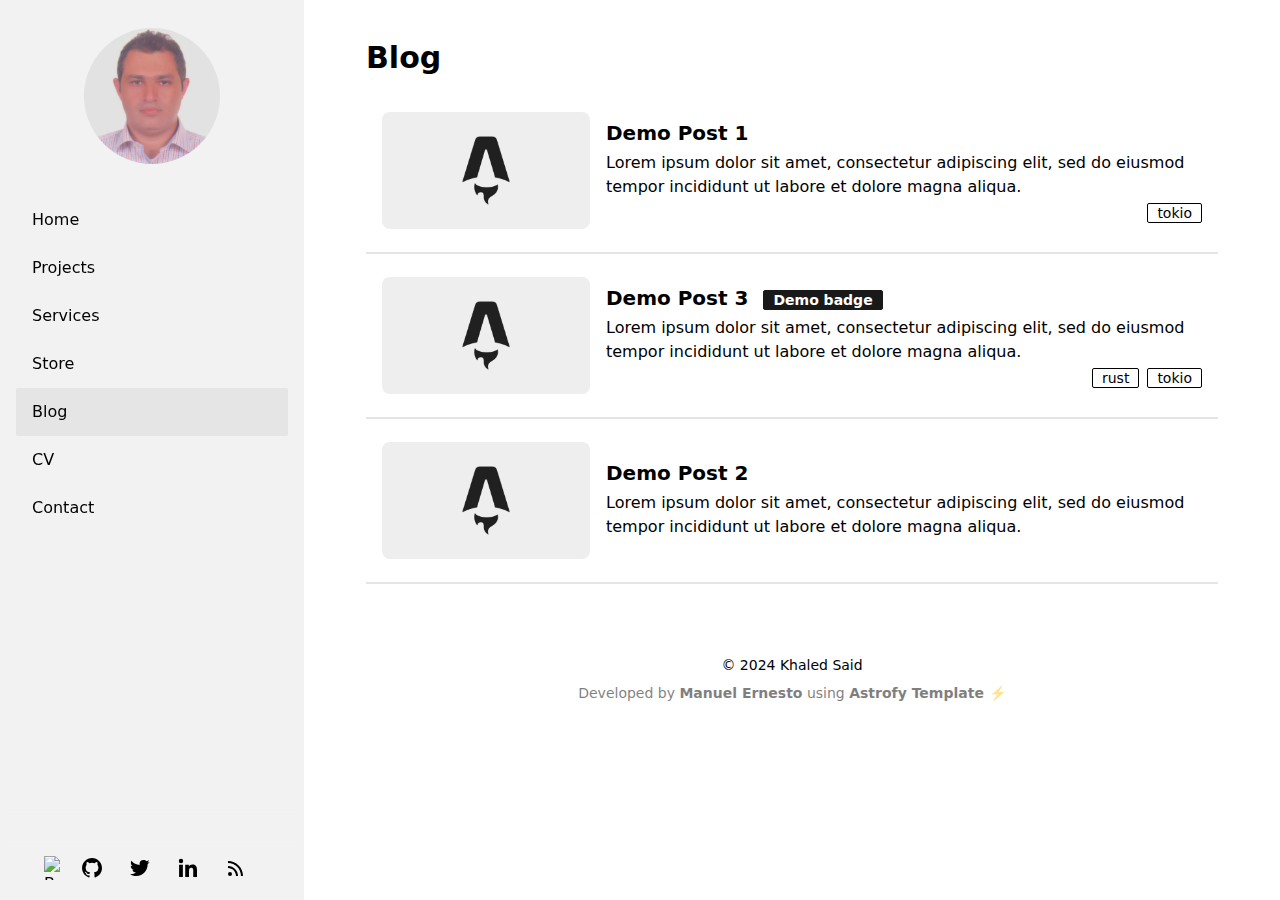
==== blog/index.html @ ba8785ac "astro theme astrofy" ====
<!DOCTYPE html><html lang="en" data-theme="lofi"> <head><!-- Global Metadata --><meta charset="utf-8"><meta name="viewport" content="width=device-width,initial-scale=1"><link rel="icon" type="image/svg+xml" href="/favicon.svg"><meta name="generator" content="Astro v4.0.2"><!-- Primary Meta Tags --><title>Blog</title><meta name="title" content="Blog"><meta name="description" content="Astrofy is a free and open-source template for your Personal Portfolio Website built with Astro and TailwindCSS. Create in minutes a website with Blog, CV, Project Section, Store and RSS Feed."><!-- Open Graph / Facebook --><meta property="og:type" content="website"><meta property="og:url" content="https://astronaut.github.io/blog/"><meta property="og:title" content="Blog"><meta property="og:description" content="Astrofy is a free and open-source template for your Personal Portfolio Website built with Astro and TailwindCSS. Create in minutes a website with Blog, CV, Project Section, Store and RSS Feed."><meta property="og:image" content="https://astronaut.github.io/social_img.webp"><!-- Twitter --><meta property="twitter:card" content="summary_large_image"><meta property="twitter:url" content="https://astronaut.github.io/blog/"><meta property="twitter:title" content="Blog"><meta property="twitter:description" content="Astrofy is a free and open-source template for your Personal Portfolio Website built with Astro and TailwindCSS. Create in minutes a website with Blog, CV, Project Section, Store and RSS Feed."><meta property="twitter:image" content="https://astronaut.github.io/social_img.webp"><meta name="astro-view-transitions-enabled" content="true"><meta name="astro-view-transitions-fallback" content="animate"><link rel="stylesheet" href="/_astro/_page_.aoX_0Kl6.css" />
<style>.time-line-container>div:last-child .education__time>.education__line{display:none}.astro-route-announcer{position:absolute;left:0;top:0;clip:rect(0 0 0 0);-webkit-clip-path:inset(50%);clip-path:inset(50%);overflow:hidden;white-space:nowrap;width:1px;height:1px}
</style><script type="module" src="/_astro/hoisted.rfglzoOR.js"></script></head> <body> <div class="bg-base-100 drawer lg:drawer-open"> <input id="my-drawer" type="checkbox" class="drawer-toggle"> <div class="drawer-content bg-base-100"> <div class="sticky lg:hidden top-0 z-30 flex h-16 w-full justify-center bg-opacity-90 backdrop-blur transition-all duration-100 bg-base-100 text-base-content shadow-sm"> <div class="navbar"> <div class="navbar-start"> <label for="my-drawer" class="btn btn-square btn-ghost"> <svg xmlns="http://www.w3.org/2000/svg" fill="none" viewBox="0 0 24 24" class="inline-block w-5 h-5 stroke-current"><path stroke-linecap="round" stroke-linejoin="round" stroke-width="2" d="M4 6h16M4 12h16M4 18h16"></path> </svg> </label> </div> <div class="navbar-center"> <a class="btn btn-ghost normal-case text-xl" href="/">Manuel Ernesto ⚡️</a> </div> <div class="navbar-end"></div> </div> </div> <div class="md:flex md:justify-center"> <main class="p-6 pt-10 lg:max-w-[900px] max-w-[100vw]">  <div class="mb-5"> <div class="text-3xl w-full font-bold">Blog</div> </div> <ul>  <div class="rounded-lg bg-base-100 hover:shadow-xl transition ease-in-out hover:scale-[102%]"> <a href="/blog/demo-post-1" target="_self"> <div class="hero-content flex-col md:flex-row"> <img src="/post_img.webp" alt="Demo Post 1" class="max-w-full md:max-w-[13rem] rounded-lg" width="750" height="422" loading="lazy" decoding="async"> <div class="grow w-full"> <h1 class="text-xl font-bold"> Demo Post 1  </h1> <p class="py-1 text-1xl">Lorem ipsum dolor sit amet, consectetur adipiscing elit, sed do eiusmod tempor incididunt ut labore et dolore magna aliqua.</p> <div class="card-actions justify-end"> <a href="/blog/tag/tokio" class="badge badge-outline"> tokio </a> </div> </div> </div> </a> </div> <div class="divider my-0"></div>  <div class="rounded-lg bg-base-100 hover:shadow-xl transition ease-in-out hover:scale-[102%]"> <a href="/blog/demo-post-3" target="_self"> <div class="hero-content flex-col md:flex-row"> <img src="/post_img.webp" alt="Demo Post 3" class="max-w-full md:max-w-[13rem] rounded-lg" width="750" height="422" loading="lazy" decoding="async"> <div class="grow w-full"> <h1 class="text-xl font-bold"> Demo Post 3 <div class="badge badge-secondary mx-2">Demo badge</div> </h1> <p class="py-1 text-1xl">Lorem ipsum dolor sit amet, consectetur adipiscing elit, sed do eiusmod tempor incididunt ut labore et dolore magna aliqua.</p> <div class="card-actions justify-end"> <a href="/blog/tag/rust" class="badge badge-outline"> rust </a><a href="/blog/tag/tokio" class="badge badge-outline"> tokio </a> </div> </div> </div> </a> </div> <div class="divider my-0"></div>  <div class="rounded-lg bg-base-100 hover:shadow-xl transition ease-in-out hover:scale-[102%]"> <a href="/blog/demo-post-2" target="_self"> <div class="hero-content flex-col md:flex-row"> <img src="/post_img.webp" alt="Demo Post 2" class="max-w-full md:max-w-[13rem] rounded-lg" width="750" height="422" loading="lazy" decoding="async"> <div class="grow w-full"> <h1 class="text-xl font-bold"> Demo Post 2  </h1> <p class="py-1 text-1xl">Lorem ipsum dolor sit amet, consectetur adipiscing elit, sed do eiusmod tempor incididunt ut labore et dolore magna aliqua.</p> <div class="card-actions justify-end">  </div> </div> </div> </a> </div> <div class="divider my-0"></div>  </ul><div class="flex justify-between"> <div></div> <div></div> </div>  </main> </div> <footer class="footer footer-center block mb-5 pt-10"> <div class="pb-2">
&copy; 2024 Khaled Said
</div> <div class="inline opacity-50">
Developed by <a href="https://manuelernestog.github.io" target="_blank" class="font-bold">Manuel Ernesto</a> using
<!-- Thanks for using this template. You can keep this line to support my work :) --> <a href="https://astrofy-template.netlify.app/" target="_blank" class="font-bold">Astrofy Template ⚡️</a> </div> </footer>  </div> <div class="drawer-side z-40"> <label for="my-drawer" class="drawer-overlay"></label> <aside class="px-2 pt-2 h-auto min-h-full w-[19rem] bg-base-200 text-base-content flex flex-col"> <div class="w-fit mx-auto mt-5 mb-6"> <a href="/"> <div class="avatar transition ease-in-out hover:scale-[102%] block m-auto"> <div class="w-[8.5rem]"> <img src="/profile3.png" class="mask mask-circle" alt="Profile image" width="300" height="300" loading="lazy" decoding="async"> </div> </div> </a> </div> <ul class="menu grow shrink menu-md overflow-y-auto"> <li><a class="py-3 text-base" id="home" href="/">Home</a></li> <li><a class="py-3 text-base" id="projects" href="/projects">Projects</a></li> <li><a class="py-3 text-base" id="services" href="/services">Services</a></li> <li><a class="py-3 text-base" id="store" href="/store">Store</a></li> <li><a class="py-3 text-base" id="blog" href="/blog/">Blog</a></li> <li><a class="py-3 text-base" id="cv" href="/cv">CV</a></li> <li> <a class="py-3 text-base" href="mailto:contact.manuelernestog@gmail.com" target="_blank" referrerpolicy="no-referrer-when-downgrade">Contact</a> </li> </ul> <script>(function(){const sideBarActiveItemID = "blog";
const activeClass = "bg-base-300";

const activeItemElem = document.getElementById(sideBarActiveItemID);
activeItemElem && activeItemElem.classList.add(activeClass);
})();</script> <div class="block sticky pointer-events-none bottom-10 bg-base-200 justify-center h-12 [mask-image:linear-gradient(transparent,#000000)]"></div> <div class="social-icons px-4 pb-5 pt-1 flex self-center justify-center sticky bottom-0 bg-base-200"> <a href="https://www.buymeacoffee.com/kerbrose" target="_blank"><img src="https://media.giphy.com/media/TDQOtnWgsBx99cNoyH/giphy.gif" alt="Buy Me A Coffee" style="height: 24px !important;width: 24px !important;"></a> <a href="https://github.com/manuelernestog" target="_blank" class="mx-3" aria-label="Github" title="Github"> <svg xmlns="http://www.w3.org/2000/svg" width="24" height="24" viewBox="0 0 24 24" style="fill: currentColor;transform: ;msFilter:;"><path fill-rule="evenodd" clip-rule="evenodd" d="M12.026 2c-5.509 0-9.974 4.465-9.974 9.974 0 4.406 2.857 8.145 6.821 9.465.499.09.679-.217.679-.481 0-.237-.008-.865-.011-1.696-2.775.602-3.361-1.338-3.361-1.338-.452-1.152-1.107-1.459-1.107-1.459-.905-.619.069-.605.069-.605 1.002.07 1.527 1.028 1.527 1.028.89 1.524 2.336 1.084 2.902.829.091-.645.351-1.085.635-1.334-2.214-.251-4.542-1.107-4.542-4.93 0-1.087.389-1.979 1.024-2.675-.101-.253-.446-1.268.099-2.64 0 0 .837-.269 2.742 1.021a9.582 9.582 0 0 1 2.496-.336 9.554 9.554 0 0 1 2.496.336c1.906-1.291 2.742-1.021 2.742-1.021.545 1.372.203 2.387.099 2.64.64.696 1.024 1.587 1.024 2.675 0 3.833-2.33 4.675-4.552 4.922.355.308.675.916.675 1.846 0 1.334-.012 2.41-.012 2.737 0 .267.178.577.687.479C19.146 20.115 22 16.379 22 11.974 22 6.465 17.535 2 12.026 2z"></path> </svg> </a> <a href="https://twitter.com/manuelernestog" target="_blank" class="mx-3" aria-label="Twitter" title="Twitter"> <svg xmlns="http://www.w3.org/2000/svg" width="24" height="24" viewBox="0 0 24 24" style="fill: currentColor;transform: ;msFilter:;"><path d="M19.633 7.997c.013.175.013.349.013.523 0 5.325-4.053 11.461-11.46 11.461-2.282 0-4.402-.661-6.186-1.809.324.037.636.05.973.05a8.07 8.07 0 0 0 5.001-1.721 4.036 4.036 0 0 1-3.767-2.793c.249.037.499.062.761.062.361 0 .724-.05 1.061-.137a4.027 4.027 0 0 1-3.23-3.953v-.05c.537.299 1.16.486 1.82.511a4.022 4.022 0 0 1-1.796-3.354c0-.748.199-1.434.548-2.032a11.457 11.457 0 0 0 8.306 4.215c-.062-.3-.1-.611-.1-.923a4.026 4.026 0 0 1 4.028-4.028c1.16 0 2.207.486 2.943 1.272a7.957 7.957 0 0 0 2.556-.973 4.02 4.02 0 0 1-1.771 2.22 8.073 8.073 0 0 0 2.319-.624 8.645 8.645 0 0 1-2.019 2.083z"></path> </svg> </a> <a href="https://www.linkedin.com/in/manuelernestogr" target="_blank" class="mx-3" aria-label="Linkedin" title="Linkedin"> <svg xmlns="http://www.w3.org/2000/svg" width="24" height="24" viewBox="0 0 24 24" style="fill: currentColor;transform: ;msFilter:;"><circle cx="4.983" cy="5.009" r="2.188"></circle><path d="M9.237 8.855v12.139h3.769v-6.003c0-1.584.298-3.118 2.262-3.118 1.937 0 1.961 1.811 1.961 3.218v5.904H21v-6.657c0-3.27-.704-5.783-4.526-5.783-1.835 0-3.065 1.007-3.568 1.96h-.051v-1.66H9.237zm-6.142 0H6.87v12.139H3.095z"></path> </svg> </a> <a href="/rss.xml" target="_blank" class="mx-3" aria-label="RSS Feed" title="RSS Feed"> <svg xmlns="http://www.w3.org/2000/svg" width="24" height="24" viewBox="0 0 24 24" style="fill: currentColor;transform: ;msFilter:;"><path d="M19 20.001C19 11.729 12.271 5 4 5v2c7.168 0 13 5.832 13 13.001h2z"></path><path d="M12 20.001h2C14 14.486 9.514 10 4 10v2c4.411 0 8 3.589 8 8.001z"></path><circle cx="6" cy="18" r="2"></circle> </svg> </a> </div> </aside> </div> </div> </body> </html>
---- _astro/_page_.aoX_0Kl6.css ----
*,:before,:after{box-sizing:border-box;border-width:0;border-style:solid;border-color:#e5e7eb}:before,:after{--tw-content: ""}html{line-height:1.5;-webkit-text-size-adjust:100%;-moz-tab-size:4;-o-tab-size:4;tab-size:4;font-family:ui-sans-serif,system-ui,-apple-system,BlinkMacSystemFont,Segoe UI,Roboto,Helvetica Neue,Arial,Noto Sans,sans-serif,"Apple Color Emoji","Segoe UI Emoji",Segoe UI Symbol,"Noto Color Emoji";font-feature-settings:normal;font-variation-settings:normal}body{margin:0;line-height:inherit}hr{height:0;color:inherit;border-top-width:1px}abbr:where([title]){-webkit-text-decoration:underline dotted;text-decoration:underline dotted}h1,h2,h3,h4,h5,h6{font-size:inherit;font-weight:inherit}a{color:inherit;text-decoration:inherit}b,strong{font-weight:bolder}code,kbd,samp,pre{font-family:ui-monospace,SFMono-Regular,Menlo,Monaco,Consolas,Liberation Mono,Courier New,monospace;font-size:1em}small{font-size:80%}sub,sup{font-size:75%;line-height:0;position:relative;vertical-align:baseline}sub{bottom:-.25em}sup{top:-.5em}table{text-indent:0;border-color:inherit;border-collapse:collapse}button,input,optgroup,select,textarea{font-family:inherit;font-feature-settings:inherit;font-variation-settings:inherit;font-size:100%;font-weight:inherit;line-height:inherit;color:inherit;margin:0;padding:0}button,select{text-transform:none}button,[type=button],[type=reset],[type=submit]{-webkit-appearance:button;background-color:transparent;background-image:none}:-moz-focusring{outline:auto}:-moz-ui-invalid{box-shadow:none}progress{vertical-align:baseline}::-webkit-inner-spin-button,::-webkit-outer-spin-button{height:auto}[type=search]{-webkit-appearance:textfield;outline-offset:-2px}::-webkit-search-decoration{-webkit-appearance:none}::-webkit-file-upload-button{-webkit-appearance:button;font:inherit}summary{display:list-item}blockquote,dl,dd,h1,h2,h3,h4,h5,h6,hr,figure,p,pre{margin:0}fieldset{margin:0;padding:0}legend{padding:0}ol,ul,menu{list-style:none;margin:0;padding:0}dialog{padding:0}textarea{resize:vertical}input::-moz-placeholder,textarea::-moz-placeholder{opacity:1;color:#9ca3af}input::placeholder,textarea::placeholder{opacity:1;color:#9ca3af}button,[role=button]{cursor:pointer}:disabled{cursor:default}img,svg,video,canvas,audio,iframe,embed,object{display:block;vertical-align:middle}img,video{max-width:100%;height:auto}[hidden]{display:none}:root,[data-theme]{background-color:var(--fallback-b1,oklch(var(--b1)/1));color:var(--fallback-bc,oklch(var(--bc)/1))}@supports not (color: oklch(0 0 0)){:root{color-scheme:light;--fallback-p: #491eff;--fallback-pc: #d4dbff;--fallback-s: #ff41c7;--fallback-sc: #fff9fc;--fallback-a: #00cfbd;--fallback-ac: #00100d;--fallback-n: #2b3440;--fallback-nc: #d7dde4;--fallback-b1: #ffffff;--fallback-b2: #e5e6e6;--fallback-b3: #e5e6e6;--fallback-bc: #1f2937;--fallback-in: #00b3f0;--fallback-inc: #000000;--fallback-su: #00ca92;--fallback-suc: #000000;--fallback-wa: #ffc22d;--fallback-wac: #000000;--fallback-er: #ff6f70;--fallback-erc: #000000}@media (prefers-color-scheme: dark){:root{color-scheme:dark;--fallback-p: #7582ff;--fallback-pc: #050617;--fallback-s: #ff71cf;--fallback-sc: #190211;--fallback-a: #00c7b5;--fallback-ac: #000e0c;--fallback-n: #2a323c;--fallback-nc: #a6adbb;--fallback-b1: #1d232a;--fallback-b2: #191e24;--fallback-b3: #15191e;--fallback-bc: #a6adbb;--fallback-in: #00b3f0;--fallback-inc: #000000;--fallback-su: #00ca92;--fallback-suc: #000000;--fallback-wa: #ffc22d;--fallback-wac: #000000;--fallback-er: #ff6f70;--fallback-erc: #000000}}}html{-webkit-tap-highlight-color:transparent}:root{color-scheme:light;--in: .7206 .191 231.6;--su: 64.8% .15 160;--wa: .8471 .199 83.87;--er: .7176 .221 22.18;--pc: .89824 .06192 275.75;--ac: .15352 .0368 183.61;--inc: 0 0 0;--suc: 0 0 0;--wac: 0 0 0;--erc: 0 0 0;--rounded-box: 1rem;--rounded-btn: .5rem;--rounded-badge: 1.9rem;--animation-btn: .25s;--animation-input: .2s;--btn-focus-scale: .95;--border-btn: 1px;--tab-border: 1px;--tab-radius: .5rem;--p: .4912 .3096 275.75;--s: .6971 .329 342.55;--sc: .9871 .0106 342.55;--a: .7676 .184 183.61;--n: .321785 .02476 255.701624;--nc: .894994 .011585 252.096176;--b1: 1 0 0;--b2: .961151 0 0;--b3: .924169 .00108 197.137559;--bc: .278078 .029596 256.847952}@media (prefers-color-scheme: dark){:root{color-scheme:dark;--in: .7206 .191 231.6;--su: 64.8% .15 160;--wa: .8471 .199 83.87;--er: .7176 .221 22.18;--pc: .13138 .0392 275.75;--sc: .1496 .052 342.55;--ac: .14902 .0334 183.61;--inc: 0 0 0;--suc: 0 0 0;--wac: 0 0 0;--erc: 0 0 0;--rounded-box: 1rem;--rounded-btn: .5rem;--rounded-badge: 1.9rem;--animation-btn: .25s;--animation-input: .2s;--btn-focus-scale: .95;--border-btn: 1px;--tab-border: 1px;--tab-radius: .5rem;--p: .6569 .196 275.75;--s: .748 .26 342.55;--a: .7451 .167 183.61;--n: .313815 .021108 254.139175;--nc: .746477 .0216 264.435964;--b1: .253267 .015896 252.417568;--b2: .232607 .013807 253.100675;--b3: .211484 .01165 254.087939;--bc: .746477 .0216 264.435964}}[data-theme=light]{color-scheme:light;--in: .7206 .191 231.6;--su: 64.8% .15 160;--wa: .8471 .199 83.87;--er: .7176 .221 22.18;--pc: .89824 .06192 275.75;--ac: .15352 .0368 183.61;--inc: 0 0 0;--suc: 0 0 0;--wac: 0 0 0;--erc: 0 0 0;--rounded-box: 1rem;--rounded-btn: .5rem;--rounded-badge: 1.9rem;--animation-btn: .25s;--animation-input: .2s;--btn-focus-scale: .95;--border-btn: 1px;--tab-border: 1px;--tab-radius: .5rem;--p: .4912 .3096 275.75;--s: .6971 .329 342.55;--sc: .9871 .0106 342.55;--a: .7676 .184 183.61;--n: .321785 .02476 255.701624;--nc: .894994 .011585 252.096176;--b1: 1 0 0;--b2: .961151 0 0;--b3: .924169 .00108 197.137559;--bc: .278078 .029596 256.847952}[data-theme=dark]{color-scheme:dark;--in: .7206 .191 231.6;--su: 64.8% .15 160;--wa: .8471 .199 83.87;--er: .7176 .221 22.18;--pc: .13138 .0392 275.75;--sc: .1496 .052 342.55;--ac: .14902 .0334 183.61;--inc: 0 0 0;--suc: 0 0 0;--wac: 0 0 0;--erc: 0 0 0;--rounded-box: 1rem;--rounded-btn: .5rem;--rounded-badge: 1.9rem;--animation-btn: .25s;--animation-input: .2s;--btn-focus-scale: .95;--border-btn: 1px;--tab-border: 1px;--tab-radius: .5rem;--p: .6569 .196 275.75;--s: .748 .26 342.55;--a: .7451 .167 183.61;--n: .313815 .021108 254.139175;--nc: .746477 .0216 264.435964;--b1: .253267 .015896 252.417568;--b2: .232607 .013807 253.100675;--b3: .211484 .01165 254.087939;--bc: .746477 .0216 264.435964}[data-theme=cupcake]{color-scheme:light;--in: .7206 .191 231.6;--su: 64.8% .15 160;--wa: .8471 .199 83.87;--er: .7176 .221 22.18;--pc: .152344 .017892 200.026556;--sc: .15787 .020249 356.29965;--ac: .158762 .029206 78.618794;--nc: .847148 .013247 313.189598;--inc: 0 0 0;--suc: 0 0 0;--wac: 0 0 0;--erc: 0 0 0;--rounded-box: 1rem;--rounded-badge: 1.9rem;--animation-btn: .25s;--animation-input: .2s;--btn-focus-scale: .95;--border-btn: 1px;--p: .76172 .089459 200.026556;--s: .789351 .101246 356.29965;--a: .793811 .146032 78.618794;--n: .235742 .066235 313.189598;--b1: .977882 .00418 56.375637;--b2: .939822 .007638 61.449292;--b3: .915861 .006811 53.440502;--bc: .235742 .066235 313.189598;--rounded-btn: 1.9rem;--tab-border: 2px;--tab-radius: .7rem}[data-theme=bumblebee]{color-scheme:light;--b2: .93 0 0;--b3: .86 0 0;--in: .7206 .191 231.6;--su: 64.8% .15 160;--wa: .8471 .199 83.87;--er: .7176 .221 22.18;--bc: .2 0 0;--ac: .16254 .0314 56.52;--nc: .8255 .015 281.99;--inc: 0 0 0;--suc: 0 0 0;--wac: 0 0 0;--erc: 0 0 0;--rounded-box: 1rem;--rounded-btn: .5rem;--rounded-badge: 1.9rem;--animation-btn: .25s;--animation-input: .2s;--btn-focus-scale: .95;--border-btn: 1px;--tab-border: 1px;--tab-radius: .5rem;--p: .8951 .2132 96.61;--pc: .3892 .046 96.61;--s: .8039 .194 70.76;--sc: .3938 .068 70.76;--a: .8127 .157 56.52;--n: .1275 .075 281.99;--b1: 1 0 0}[data-theme=emerald]{color-scheme:light;--b2: .93 0 0;--b3: .86 0 0;--in: .7206 .191 231.6;--su: 64.8% .15 160;--wa: .8471 .199 83.87;--er: .7176 .221 22.18;--inc: 0 0 0;--suc: 0 0 0;--wac: 0 0 0;--erc: 0 0 0;--rounded-box: 1rem;--rounded-btn: .5rem;--rounded-badge: 1.9rem;--border-btn: 1px;--tab-border: 1px;--tab-radius: .5rem;--p: .766626 .135433 153.450024;--pc: .333872 .040618 162.240129;--s: .613028 .202368 261.294233;--sc: 1 0 0;--a: .727725 .149783 33.200363;--ac: 0 0 0;--n: .355192 .032071 262.988584;--nc: .984625 .001706 247.838921;--b1: 1 0 0;--bc: .355192 .032071 262.988584;--animation-btn: 0;--animation-input: 0;--btn-focus-scale: 1}[data-theme=corporate]{color-scheme:light;--b2: .93 0 0;--b3: .86 0 0;--in: .7206 .191 231.6;--su: 64.8% .15 160;--wa: .8471 .199 83.87;--er: .7176 .221 22.18;--pc: .12078 .0456 269.1;--sc: .130739 .010951 256.688055;--ac: .153934 .022799 163.57888;--inc: 0 0 0;--suc: 0 0 0;--wac: 0 0 0;--erc: 0 0 0;--border-btn: 1px;--tab-border: 1px;--p: .6039 .228 269.1;--s: .653694 .054756 256.688055;--a: .769669 .113994 163.57888;--n: .223899 .031305 278.07229;--nc: .958796 .008588 247.915135;--b1: 1 0 0;--bc: .223899 .031305 278.07229;--rounded-box: .25rem;--rounded-btn: .125rem;--rounded-badge: .125rem;--tab-radius: .25rem;--animation-btn: 0;--animation-input: 0;--btn-focus-scale: 1}[data-theme=synthwave]{color-scheme:dark;--b2: .202941 .076211 287.835609;--b3: .187665 .070475 287.835609;--pc: .144421 .031903 342.009383;--sc: .156543 .02362 227.382405;--ac: .17608 .0412 93.72;--rounded-box: 1rem;--rounded-btn: .5rem;--rounded-badge: 1.9rem;--animation-btn: .25s;--animation-input: .2s;--btn-focus-scale: .95;--border-btn: 1px;--tab-border: 1px;--tab-radius: .5rem;--p: .722105 .159514 342.009383;--s: .782714 .118101 227.382405;--a: .8804 .206 93.72;--n: .255554 .103537 286.507967;--nc: .979365 .00819 301.358346;--b1: .218216 .081948 287.835609;--bc: .979365 .00819 301.358346;--in: .765197 .12273 231.831603;--inc: .235017 .096418 290.329844;--su: .860572 .115038 178.624677;--suc: .235017 .096418 290.329844;--wa: .85531 .122117 93.722227;--wac: .235017 .096418 290.329844;--er: .737005 .121339 32.639257;--erc: .235017 .096418 290.329844}[data-theme=retro]{color-scheme:light;--inc: .90923 .043042 262.880917;--suc: .12541 .033982 149.213788;--wac: .133168 .031484 58.31834;--erc: .13144 .0398 27.33;--animation-btn: .25s;--animation-input: .2s;--btn-focus-scale: .95;--border-btn: 1px;--tab-border: 1px;--p: .768664 .104092 22.664655;--pc: .265104 .006243 .522862;--s: .807415 .052534 159.094608;--sc: .265104 .006243 .522862;--a: .703919 .125455 52.953428;--ac: .265104 .006243 .522862;--n: .284181 .009519 355.534017;--nc: .925604 .025113 89.217311;--b1: .916374 .034554 90.51575;--b2: .882722 .049418 91.774344;--b3: .84133 .065952 90.856665;--bc: .265104 .006243 .522862;--in: .54615 .215208 262.880917;--su: .627052 .169912 149.213788;--wa: .66584 .157422 58.31834;--er: .6572 .199 27.33;--rounded-box: .4rem;--rounded-btn: .4rem;--rounded-badge: .4rem;--tab-radius: .4rem}[data-theme=cyberpunk]{color-scheme:light;--b2: .878943 .16647 104.32;--b3: .812786 .15394 104.32;--in: .7206 .191 231.6;--su: 64.8% .15 160;--wa: .8471 .199 83.87;--er: .7176 .221 22.18;--bc: .18902 .0358 104.32;--pc: .14844 .0418 6.35;--sc: .16666 .0368 204.72;--ac: .14372 .04352 310.43;--inc: 0 0 0;--suc: 0 0 0;--wac: 0 0 0;--erc: 0 0 0;--animation-btn: .25s;--animation-input: .2s;--btn-focus-scale: .95;--border-btn: 1px;--tab-border: 1px;font-family:ui-monospace,SFMono-Regular,Menlo,Monaco,Consolas,Liberation Mono,Courier New,monospace;--p: .7422 .209 6.35;--s: .8333 .184 204.72;--a: .7186 .2176 310.43;--n: .2304 .065 269.31;--nc: .9451 .179 104.32;--b1: .9451 .179 104.32;--rounded-box: 0;--rounded-btn: 0;--rounded-badge: 0;--tab-radius: 0}[data-theme=valentine]{color-scheme:light;--b2: .880567 .024834 337.06289;--b3: .814288 .022964 337.06289;--pc: .137239 .030755 15.066527;--sc: .143942 .029258 293.189609;--ac: .142537 .014961 197.828857;--inc: .90923 .043042 262.880917;--suc: .12541 .033982 149.213788;--wac: .133168 .031484 58.31834;--erc: .14614 .0414 27.33;--rounded-box: 1rem;--rounded-badge: 1.9rem;--animation-btn: .25s;--animation-input: .2s;--btn-focus-scale: .95;--border-btn: 1px;--tab-border: 1px;--p: .686197 .153774 15.066527;--s: .71971 .14629 293.189609;--a: .712685 .074804 197.828857;--n: .546053 .143342 358.004839;--nc: .902701 .037202 336.955191;--b1: .946846 .026703 337.06289;--bc: .373085 .081131 4.606426;--in: .54615 .215208 262.880917;--su: .627052 .169912 149.213788;--wa: .66584 .157422 58.31834;--er: .7307 .207 27.33;--rounded-btn: 1.9rem;--tab-radius: .7rem}[data-theme=halloween]{color-scheme:dark;--b2: .230416 0 0;--b3: .213072 0 0;--bc: .849552 0 0;--sc: .89196 .0496 305.03;--nc: .848742 .009322 65.681484;--inc: .90923 .043042 262.880917;--suc: .12541 .033982 149.213788;--wac: .133168 .031484 58.31834;--erc: .13144 .0398 27.33;--rounded-box: 1rem;--rounded-btn: .5rem;--rounded-badge: 1.9rem;--animation-btn: .25s;--animation-input: .2s;--btn-focus-scale: .95;--border-btn: 1px;--tab-border: 1px;--tab-radius: .5rem;--p: .7748 .204 60.62;--pc: .196935 .004671 196.779412;--s: .4598 .248 305.03;--a: .648 .223 136.073479;--ac: 0 0 0;--n: .24371 .046608 65.681484;--b1: .247759 0 0;--in: .54615 .215208 262.880917;--su: .627052 .169912 149.213788;--wa: .66584 .157422 58.31834;--er: .6572 .199 27.33}[data-theme=garden]{color-scheme:light;--b2: .864453 .002011 17.197414;--b3: .799386 .00186 17.197414;--in: .7206 .191 231.6;--su: 64.8% .15 160;--wa: .8471 .199 83.87;--er: .7176 .221 22.18;--sc: .89699 .022197 355.095988;--ac: .112547 .010859 154.390187;--inc: 0 0 0;--suc: 0 0 0;--wac: 0 0 0;--erc: 0 0 0;--rounded-box: 1rem;--rounded-btn: .5rem;--rounded-badge: 1.9rem;--animation-btn: .25s;--animation-input: .2s;--btn-focus-scale: .95;--border-btn: 1px;--tab-border: 1px;--tab-radius: .5rem;--p: .6245 .278 3.83636;--pc: 1 0 0;--s: .484952 .110985 355.095988;--a: .562735 .054297 154.390187;--n: .241559 .049362 89.070594;--nc: .929519 .002163 17.197414;--b1: .929519 .002163 17.197414;--bc: .169617 .001664 17.32068}[data-theme=forest]{color-scheme:dark;--b2: .17522 .007709 17.911578;--b3: .162032 .007129 17.911578;--in: .7206 .191 231.6;--su: 64.8% .15 160;--wa: .8471 .199 83.87;--er: .7176 .221 22.18;--bc: .837682 .001658 17.911578;--sc: .139553 .027077 168.327128;--ac: .141257 .02389 185.713193;--nc: .861397 .007806 171.364646;--inc: 0 0 0;--suc: 0 0 0;--wac: 0 0 0;--erc: 0 0 0;--rounded-box: 1rem;--rounded-badge: 1.9rem;--animation-btn: .25s;--animation-input: .2s;--btn-focus-scale: .95;--border-btn: 1px;--tab-border: 1px;--tab-radius: .5rem;--p: .686283 .185567 148.958922;--pc: 0 0 0;--s: .697764 .135385 168.327128;--a: .706285 .119451 185.713193;--n: .306985 .039032 171.364646;--b1: .188409 .00829 17.911578;--rounded-btn: 1.9rem}[data-theme=aqua]{color-scheme:dark;--b2: .453464 .118611 261.181672;--b3: .419333 .109683 261.181672;--bc: .897519 .025508 261.181672;--sc: .121365 .02175 309.782946;--ac: .186854 .020445 94.555431;--nc: .122124 .023402 243.760661;--inc: .90923 .043042 262.880917;--suc: .12541 .033982 149.213788;--wac: .133168 .031484 58.31834;--erc: .1479 .038 27.33;--rounded-box: 1rem;--rounded-btn: .5rem;--rounded-badge: 1.9rem;--animation-btn: .25s;--animation-input: .2s;--btn-focus-scale: .95;--border-btn: 1px;--tab-border: 1px;--tab-radius: .5rem;--p: .856617 .14498 198.6458;--pc: .401249 .068266 197.603872;--s: .606827 .108752 309.782946;--a: .934269 .102225 94.555431;--n: .610622 .117009 243.760661;--b1: .487596 .127539 261.181672;--in: .54615 .215208 262.880917;--su: .627052 .169912 149.213788;--wa: .66584 .157422 58.31834;--er: .7395 .19 27.33}[data-theme=lofi]{color-scheme:light;--inc: .15908 .0206 205.9;--suc: .18026 .0306 164.14;--wac: .17674 .027 79.94;--erc: .15732 .03 28.47;--border-btn: 1px;--tab-border: 1px;--p: .159066 0 0;--pc: 1 0 0;--s: .21455 .001566 17.278957;--sc: 1 0 0;--a: .268618 0 0;--ac: 1 0 0;--n: 0 0 0;--nc: 1 0 0;--b1: 1 0 0;--b2: .961151 0 0;--b3: .92268 .001082 17.17934;--bc: 0 0 0;--in: .7954 .103 205.9;--su: .9013 .153 164.14;--wa: .8837 .135 79.94;--er: .7866 .15 28.47;--rounded-box: .25rem;--rounded-btn: .125rem;--rounded-badge: .125rem;--tab-radius: .125rem;--animation-btn: 0;--animation-input: 0;--btn-focus-scale: 1}[data-theme=pastel]{color-scheme:light;--in: .7206 .191 231.6;--su: 64.8% .15 160;--wa: .8471 .199 83.87;--er: .7176 .221 22.18;--bc: .2 0 0;--pc: .166166 .006979 316.8737;--sc: .176153 .009839 8.688364;--ac: .178419 .012056 170.923263;--nc: .142681 .014702 228.183906;--inc: 0 0 0;--suc: 0 0 0;--wac: 0 0 0;--erc: 0 0 0;--rounded-box: 1rem;--rounded-badge: 1.9rem;--animation-btn: .25s;--animation-input: .2s;--btn-focus-scale: .95;--border-btn: 1px;--tab-border: 1px;--p: .830828 .034896 316.8737;--s: .880763 .049197 8.688364;--a: .892096 .06028 170.923263;--n: .713406 .07351 228.183906;--b1: 1 0 0;--b2: .984625 .001706 247.838921;--b3: .871681 .009339 258.338227;--rounded-btn: 1.9rem;--tab-radius: .7rem}[data-theme=fantasy]{color-scheme:light;--b2: .93 0 0;--b3: .86 0 0;--in: .7206 .191 231.6;--su: 64.8% .15 160;--wa: .8471 .199 83.87;--er: .7176 .221 22.18;--pc: .8749 .0378 325.02;--sc: .90784 .0324 241.36;--ac: .15196 .0408 56.72;--nc: .855616 .005919 256.847952;--inc: 0 0 0;--suc: 0 0 0;--wac: 0 0 0;--erc: 0 0 0;--rounded-box: 1rem;--rounded-btn: .5rem;--rounded-badge: 1.9rem;--animation-btn: .25s;--animation-input: .2s;--btn-focus-scale: .95;--border-btn: 1px;--tab-border: 1px;--tab-radius: .5rem;--p: .3745 .189 325.02;--s: .5392 .162 241.36;--a: .7598 .204 56.72;--n: .278078 .029596 256.847952;--b1: 1 0 0;--bc: .278078 .029596 256.847952}[data-theme=wireframe]{color-scheme:light;--bc: .2 0 0;--pc: .156521 0 0;--sc: .156521 0 0;--ac: .156521 0 0;--nc: .188014 0 0;--inc: .890403 .062643 264.052021;--suc: .90395 .035372 142.495339;--wac: .141626 .019994 108.702381;--erc: .125591 .051537 29.233885;--animation-btn: .25s;--animation-input: .2s;--btn-focus-scale: .95;--border-btn: 1px;--tab-border: 1px;font-family:Chalkboard,comic sans ms,"sans-serif";--p: .782604 0 0;--s: .782604 0 0;--a: .782604 0 0;--n: .94007 0 0;--b1: 1 0 0;--b2: .949119 0 0;--b3: .897547 0 0;--in: .452014 .313214 264.052021;--su: .519752 .176858 142.495339;--wa: .708131 .099969 108.702381;--er: .627955 .257683 29.233885;--rounded-box: .2rem;--rounded-btn: .2rem;--rounded-badge: .2rem;--tab-radius: .2rem}[data-theme=black]{color-scheme:dark;--pc: .86736 0 0;--sc: .86736 0 0;--ac: .86736 0 0;--nc: .86736 0 0;--inc: .890403 .062643 264.052021;--suc: .90395 .035372 142.495339;--wac: .193597 .042201 109.769232;--erc: .125591 .051537 29.233885;--border-btn: 1px;--tab-border: 1px;--p: .336799 0 0;--s: .336799 0 0;--a: .336799 0 0;--b1: 0 0 0;--b2: .191251 0 0;--b3: .268618 0 0;--bc: .876096 0 0;--n: .336799 0 0;--in: .452014 .313214 264.052021;--su: .519752 .176858 142.495339;--wa: .967983 .211006 109.769232;--er: .627955 .257683 29.233885;--rounded-box: 0;--rounded-btn: 0;--rounded-badge: 0;--animation-btn: 0;--animation-input: 0;--btn-focus-scale: 1;--tab-radius: 0}[data-theme=luxury]{color-scheme:dark;--pc: .2 0 0;--sc: .855163 .012821 261.069149;--ac: .873349 .010348 338.82597;--inc: .158122 .024356 237.133883;--suc: .156239 .038579 132.154381;--wac: .172255 .027305 102.89115;--erc: .143506 .035271 22.568916;--rounded-box: 1rem;--rounded-btn: .5rem;--rounded-badge: 1.9rem;--animation-btn: .25s;--animation-input: .2s;--btn-focus-scale: .95;--border-btn: 1px;--tab-border: 1px;--tab-radius: .5rem;--p: 1 0 0;--s: .275815 .064106 261.069149;--a: .366744 .051741 338.82597;--n: .2427 .057015 59.825019;--nc: .932033 .089631 90.861683;--b1: .140765 .004386 285.822869;--b2: .202191 .004211 308.22937;--b3: .298961 .003818 308.318612;--bc: .756879 .123666 76.890484;--in: .790612 .121778 237.133883;--su: .781197 .192894 132.154381;--wa: .861274 .136524 102.89115;--er: .717531 .176357 22.568916}[data-theme=dracula]{color-scheme:dark;--b2: .268053 .020556 277.508664;--b3: .247877 .019009 277.508664;--pc: .150922 .036614 346.812432;--sc: .148405 .029709 301.883095;--ac: .166785 .024826 66.558491;--nc: .878891 .006515 275.524078;--inc: .176526 .018676 212.846491;--suc: .174199 .043903 148.024881;--wac: .191068 .026849 112.757109;--erc: .136441 .041266 24.430965;--rounded-box: 1rem;--rounded-btn: .5rem;--rounded-badge: 1.9rem;--animation-btn: .25s;--animation-input: .2s;--btn-focus-scale: .95;--border-btn: 1px;--tab-border: 1px;--tab-radius: .5rem;--p: .754611 .18307 346.812432;--s: .742023 .148546 301.883095;--a: .833927 .124132 66.558491;--n: .394456 .032576 275.524078;--b1: .288229 .022103 277.508664;--bc: .977477 .007913 106.545019;--in: .88263 .09338 212.846491;--su: .870995 .219516 148.024881;--wa: .955338 .134246 112.757109;--er: .682204 .206328 24.430965}[data-theme=cmyk]{color-scheme:light;--b2: .93 0 0;--b3: .86 0 0;--bc: .2 0 0;--pc: .143544 .02666 239.443325;--sc: .128953 .040552 359.339283;--ac: .188458 .037948 105.306968;--nc: .843557 0 0;--inc: .136952 .0189 217.284104;--suc: .893898 .032505 321.406278;--wac: .142473 .031969 52.023412;--erc: .124027 .041677 28.717543;--rounded-box: 1rem;--rounded-btn: .5rem;--rounded-badge: 1.9rem;--animation-btn: .25s;--animation-input: .2s;--btn-focus-scale: .95;--border-btn: 1px;--tab-border: 1px;--tab-radius: .5rem;--p: .717722 .133298 239.443325;--s: .644766 .202758 359.339283;--a: .942289 .189741 105.306968;--n: .217787 0 0;--b1: 1 0 0;--in: .684759 .094499 217.284104;--su: .46949 .162524 321.406278;--wa: .712364 .159843 52.023412;--er: .620133 .208385 28.717543}[data-theme=autumn]{color-scheme:light;--b2: .891077 0 0;--b3: .824006 0 0;--bc: .191629 0 0;--pc: .881446 .032232 17.530175;--sc: .123353 .033821 23.865865;--ac: .146851 .018999 60.729616;--nc: .908734 .007475 51.902819;--inc: .138449 .019596 207.284192;--suc: .12199 .016032 174.616213;--wac: .140163 .032982 56.844303;--erc: .90614 .0482 24.16;--rounded-box: 1rem;--rounded-btn: .5rem;--rounded-badge: 1.9rem;--animation-btn: .25s;--animation-input: .2s;--btn-focus-scale: .95;--border-btn: 1px;--tab-border: 1px;--tab-radius: .5rem;--p: .407232 .16116 17.530175;--s: .616763 .169105 23.865865;--a: .734253 .094994 60.729616;--n: .543672 .037374 51.902819;--b1: .958147 0 0;--in: .692245 .097979 207.284192;--su: .609951 .080159 174.616213;--wa: .700817 .164909 56.844303;--er: .5307 .241 24.16}[data-theme=business]{color-scheme:dark;--b2: .226487 0 0;--b3: .20944 0 0;--bc: .848707 0 0;--pc: .883407 .019811 251.473931;--sc: .128185 .005481 229.389418;--ac: .134542 .033545 35.791525;--nc: .854882 .00265 253.041249;--inc: .125233 .028702 240.033697;--suc: .140454 .018919 156.59611;--wac: .154965 .023141 81.519177;--erc: .903221 .029356 29.674507;--animation-btn: .25s;--animation-input: .2s;--btn-focus-scale: .95;--border-btn: 1px;--tab-border: 1px;--tab-radius: .5rem;--p: .417036 .099057 251.473931;--s: .640924 .027405 229.389418;--a: .67271 .167726 35.791525;--n: .27441 .01325 253.041249;--b1: .243535 0 0;--in: .626163 .143511 240.033697;--su: .702268 .094594 156.59611;--wa: .774824 .115704 81.519177;--er: .516105 .14678 29.674507;--rounded-box: .25rem;--rounded-btn: .125rem;--rounded-badge: .125rem}[data-theme=acid]{color-scheme:light;--b2: .916146 0 0;--b3: .847189 0 0;--bc: .197021 0 0;--pc: .1438 .0714 330.759573;--sc: .14674 .0448 48.250878;--ac: .18556 .0528 122.962951;--nc: .84262 .0256 278.68;--inc: .12144 .0454 252.05;--suc: .17144 .0532 158.53;--wac: .18202 .0424 100.5;--erc: .12968 .0586 29.349188;--animation-btn: .25s;--animation-input: .2s;--btn-focus-scale: .95;--border-btn: 1px;--tab-border: 1px;--p: .719 .357 330.759573;--s: .7337 .224 48.250878;--a: .9278 .264 122.962951;--n: .2131 .128 278.68;--b1: .985104 0 0;--in: .6072 .227 252.05;--su: .8572 .266 158.53;--wa: .9101 .212 100.5;--er: .6484 .293 29.349188;--rounded-box: 1.25rem;--rounded-btn: 1rem;--rounded-badge: 1rem;--tab-radius: .7rem}[data-theme=lemonade]{color-scheme:light;--b2: .918003 .0186 123.72;--b3: .848906 .0172 123.72;--bc: .19742 .004 123.72;--pc: .11784 .0398 134.6;--sc: .1555 .0392 111.09;--ac: .17078 .0402 100.73;--nc: .86196 .015 108.6;--inc: .17238 .0094 224.14;--suc: .17238 .0094 157.85;--wac: .17238 .0094 102.15;--erc: .17238 .0094 25.85;--rounded-box: 1rem;--rounded-btn: .5rem;--rounded-badge: 1.9rem;--animation-btn: .25s;--animation-input: .2s;--btn-focus-scale: .95;--border-btn: 1px;--tab-border: 1px;--tab-radius: .5rem;--p: .5892 .199 134.6;--s: .7775 .196 111.09;--a: .8539 .201 100.73;--n: .3098 .075 108.6;--b1: .9871 .02 123.72;--in: .8619 .047 224.14;--su: .8619 .047 157.85;--wa: .8619 .047 102.15;--er: .8619 .047 25.85}[data-theme=night]{color-scheme:dark;--b2: .193144 .037037 265.754874;--b3: .178606 .034249 265.754874;--bc: .841536 .007965 265.754874;--pc: .150703 .027798 232.66148;--sc: .136023 .031661 276.934902;--ac: .144721 .035244 350.048739;--nc: .855899 .00737 260.030984;--suc: .156904 .026506 181.911977;--wac: .166486 .027912 82.95003;--erc: .143572 .034051 13.11834;--rounded-box: 1rem;--rounded-btn: .5rem;--rounded-badge: 1.9rem;--animation-btn: .25s;--animation-input: .2s;--btn-focus-scale: .95;--border-btn: 1px;--tab-border: 1px;--tab-radius: .5rem;--p: .753513 .138989 232.66148;--s: .680113 .158303 276.934902;--a: .723603 .176218 350.048739;--n: .279495 .036848 260.030984;--b1: .207682 .039824 265.754874;--in: .684553 .148062 237.25135;--inc: 0 0 0;--su: .78452 .132529 181.911977;--wa: .832428 .139558 82.95003;--er: .717858 .170255 13.11834}[data-theme=coffee]{color-scheme:dark;--b2: .201585 .021457 329.708637;--b3: .186412 .019842 329.708637;--pc: .143993 .024765 62.756393;--sc: .86893 .00597 199.19444;--ac: .885243 .014881 224.389184;--nc: .833022 .003149 326.261446;--inc: .15898 .012774 184.558367;--suc: .149445 .014491 131.116276;--wac: .176301 .028162 87.722413;--erc: .154637 .025644 31.871922;--rounded-box: 1rem;--rounded-btn: .5rem;--rounded-badge: 1.9rem;--animation-btn: .25s;--animation-input: .2s;--btn-focus-scale: .95;--border-btn: 1px;--tab-border: 1px;--tab-radius: .5rem;--p: .719967 .123825 62.756393;--s: .34465 .029849 199.19444;--a: .426213 .074405 224.389184;--n: .165109 .015743 326.261446;--b1: .216758 .023072 329.708637;--bc: .723547 .092794 79.129387;--in: .794902 .063869 184.558367;--su: .747224 .072456 131.116276;--wa: .881503 .140812 87.722413;--er: .773187 .12822 31.871922}[data-theme=winter]{color-scheme:light;--pc: .91372 .051 257.57;--sc: .885103 .03222 282.339433;--ac: .11988 .038303 335.171434;--nc: .839233 .012704 257.651965;--inc: .176255 .017178 214.515264;--suc: .160988 .015404 197.823719;--wac: .178345 .009167 71.47031;--erc: .146185 .022037 20.076293;--rounded-box: 1rem;--rounded-btn: .5rem;--rounded-badge: 1.9rem;--animation-btn: .25s;--animation-input: .2s;--btn-focus-scale: .95;--border-btn: 1px;--tab-border: 1px;--tab-radius: .5rem;--p: .5686 .255 257.57;--s: .425516 .161098 282.339433;--a: .599398 .191515 335.171434;--n: .196166 .063518 257.651965;--b1: 1 0 0;--b2: .974663 .011947 259.822565;--b3: .932686 .016223 262.751375;--bc: .418869 .053885 255.824911;--in: .881275 .085888 214.515264;--su: .804941 .077019 197.823719;--wa: .891725 .045833 71.47031;--er: .730926 .110185 20.076293}[data-theme=dim]{color-scheme:dark;--pc: .172267 .028331 139.549991;--sc: .146752 .033181 35.353059;--ac: .148459 .026728 311.37924;--inc: .172157 .028409 206.182959;--suc: .172343 .028437 166.534048;--wac: .172327 .028447 94.818679;--erc: .164838 .019914 33.756357;--rounded-box: 1rem;--rounded-btn: .5rem;--rounded-badge: 1.9rem;--animation-btn: .25s;--animation-input: .2s;--btn-focus-scale: .95;--border-btn: 1px;--tab-border: 1px;--tab-radius: .5rem;--p: .861335 .141656 139.549991;--s: .733759 .165904 35.353059;--a: .742296 .133641 311.37924;--n: .247311 .020483 264.094728;--nc: .829011 .031335 222.959324;--b1: .308577 .023243 264.149498;--b2: .280368 .01983 264.182074;--b3: .263469 .018403 262.177739;--bc: .829011 .031335 222.959324;--in: .860785 .142046 206.182959;--su: .861717 .142187 166.534048;--wa: .861634 .142236 94.818679;--er: .824189 .09957 33.756357}[data-theme=nord]{color-scheme:light;--pc: .118872 .015449 254.027774;--sc: .139303 .011822 248.687186;--ac: .154929 .01245 217.469017;--inc: .138414 .012499 332.664922;--suc: .153654 .01498 131.063061;--wac: .170972 .017847 84.093335;--erc: .12122 .024119 15.341883;--animation-btn: .25s;--animation-input: .2s;--btn-focus-scale: .95;--border-btn: 1px;--tab-border: 1px;--p: .594359 .077246 254.027774;--s: .696516 .059108 248.687186;--a: .774643 .062249 217.469017;--n: .45229 .035214 264.1312;--nc: .899258 .016374 262.749256;--b1: .951276 .007445 260.731539;--b2: .932996 .010389 261.788485;--b3: .899258 .016374 262.749256;--bc: .324374 .022945 264.182036;--in: .692072 .062496 332.664922;--su: .76827 .074899 131.063061;--wa: .854862 .089234 84.093335;--er: .6061 .120594 15.341883;--rounded-box: .4rem;--rounded-btn: .2rem;--rounded-badge: .4rem;--tab-radius: .2rem}[data-theme=sunset]{color-scheme:dark;--pc: .149408 .031656 39.94703;--sc: .145075 .035531 2.72034;--ac: .142589 .033336 299.844533;--inc: .171119 .017054 206.015183;--suc: .171122 .017172 144.77874;--wac: .171139 .016961 74.427797;--erc: .171023 .015778 16.886379;--animation-btn: .25s;--animation-input: .2s;--btn-focus-scale: .95;--border-btn: 1px;--tab-border: 1px;--p: .747039 .158278 39.94703;--s: .725375 .177654 2.72034;--a: .712947 .166678 299.844533;--n: .26 .019 237.69;--nc: .7 .019 237.69;--b1: .22 .019 237.69;--b2: .2 .019 237.69;--b3: .18 .019 237.69;--bc: .773835 .043586 245.096534;--in: .855596 .085271 206.015183;--su: .855609 .08586 144.77874;--wa: .855695 .084806 74.427797;--er: .855116 .07889 16.886379;--rounded-box: 1.2rem;--rounded-btn: .8rem;--rounded-badge: .4rem;--tab-radius: .7rem}*,:before,:after{--tw-border-spacing-x: 0;--tw-border-spacing-y: 0;--tw-translate-x: 0;--tw-translate-y: 0;--tw-rotate: 0;--tw-skew-x: 0;--tw-skew-y: 0;--tw-scale-x: 1;--tw-scale-y: 1;--tw-pan-x: ;--tw-pan-y: ;--tw-pinch-zoom: ;--tw-scroll-snap-strictness: proximity;--tw-gradient-from-position: ;--tw-gradient-via-position: ;--tw-gradient-to-position: ;--tw-ordinal: ;--tw-slashed-zero: ;--tw-numeric-figure: ;--tw-numeric-spacing: ;--tw-numeric-fraction: ;--tw-ring-inset: ;--tw-ring-offset-width: 0px;--tw-ring-offset-color: #fff;--tw-ring-color: rgb(59 130 246 / .5);--tw-ring-offset-shadow: 0 0 #0000;--tw-ring-shadow: 0 0 #0000;--tw-shadow: 0 0 #0000;--tw-shadow-colored: 0 0 #0000;--tw-blur: ;--tw-brightness: ;--tw-contrast: ;--tw-grayscale: ;--tw-hue-rotate: ;--tw-invert: ;--tw-saturate: ;--tw-sepia: ;--tw-drop-shadow: ;--tw-backdrop-blur: ;--tw-backdrop-brightness: ;--tw-backdrop-contrast: ;--tw-backdrop-grayscale: ;--tw-backdrop-hue-rotate: ;--tw-backdrop-invert: ;--tw-backdrop-opacity: ;--tw-backdrop-saturate: ;--tw-backdrop-sepia: }::backdrop{--tw-border-spacing-x: 0;--tw-border-spacing-y: 0;--tw-translate-x: 0;--tw-translate-y: 0;--tw-rotate: 0;--tw-skew-x: 0;--tw-skew-y: 0;--tw-scale-x: 1;--tw-scale-y: 1;--tw-pan-x: ;--tw-pan-y: ;--tw-pinch-zoom: ;--tw-scroll-snap-strictness: proximity;--tw-gradient-from-position: ;--tw-gradient-via-position: ;--tw-gradient-to-position: ;--tw-ordinal: ;--tw-slashed-zero: ;--tw-numeric-figure: ;--tw-numeric-spacing: ;--tw-numeric-fraction: ;--tw-ring-inset: ;--tw-ring-offset-width: 0px;--tw-ring-offset-color: #fff;--tw-ring-color: rgb(59 130 246 / .5);--tw-ring-offset-shadow: 0 0 #0000;--tw-ring-shadow: 0 0 #0000;--tw-shadow: 0 0 #0000;--tw-shadow-colored: 0 0 #0000;--tw-blur: ;--tw-brightness: ;--tw-contrast: ;--tw-grayscale: ;--tw-hue-rotate: ;--tw-invert: ;--tw-saturate: ;--tw-sepia: ;--tw-drop-shadow: ;--tw-backdrop-blur: ;--tw-backdrop-brightness: ;--tw-backdrop-contrast: ;--tw-backdrop-grayscale: ;--tw-backdrop-hue-rotate: ;--tw-backdrop-invert: ;--tw-backdrop-opacity: ;--tw-backdrop-saturate: ;--tw-backdrop-sepia: }.prose{color:var(--tw-prose-body);max-width:65ch}.prose :where(p):not(:where([class~=not-prose],[class~=not-prose] *)){margin-top:1.25em;margin-bottom:1.25em}.prose :where([class~=lead]):not(:where([class~=not-prose],[class~=not-prose] *)){color:var(--tw-prose-lead);font-size:1.25em;line-height:1.6;margin-top:1.2em;margin-bottom:1.2em}.prose :where(a):not(:where([class~=not-prose],[class~=not-prose] *)){color:var(--tw-prose-links);text-decoration:underline;font-weight:500}.prose :where(strong):not(:where([class~=not-prose],[class~=not-prose] *)){color:var(--tw-prose-bold);font-weight:600}.prose :where(a strong):not(:where([class~=not-prose],[class~=not-prose] *)){color:inherit}.prose :where(blockquote strong):not(:where([class~=not-prose],[class~=not-prose] *)){color:inherit}.prose :where(thead th strong):not(:where([class~=not-prose],[class~=not-prose] *)){color:inherit}.prose :where(ol):not(:where([class~=not-prose],[class~=not-prose] *)){list-style-type:decimal;margin-top:1.25em;margin-bottom:1.25em;padding-left:1.625em}.prose :where(ol[type=A]):not(:where([class~=not-prose],[class~=not-prose] *)){list-style-type:upper-alpha}.prose :where(ol[type=a]):not(:where([class~=not-prose],[class~=not-prose] *)){list-style-type:lower-alpha}.prose :where(ol[type=A s]):not(:where([class~=not-prose],[class~=not-prose] *)){list-style-type:upper-alpha}.prose :where(ol[type=a s]):not(:where([class~=not-prose],[class~=not-prose] *)){list-style-type:lower-alpha}.prose :where(ol[type=I]):not(:where([class~=not-prose],[class~=not-prose] *)){list-style-type:upper-roman}.prose :where(ol[type=i]):not(:where([class~=not-prose],[class~=not-prose] *)){list-style-type:lower-roman}.prose :where(ol[type=I s]):not(:where([class~=not-prose],[class~=not-prose] *)){list-style-type:upper-roman}.prose :where(ol[type=i s]):not(:where([class~=not-prose],[class~=not-prose] *)){list-style-type:lower-roman}.prose :where(ol[type="1"]):not(:where([class~=not-prose],[class~=not-prose] *)){list-style-type:decimal}.prose :where(ul):not(:where([class~=not-prose],[class~=not-prose] *)){list-style-type:disc;margin-top:1.25em;margin-bottom:1.25em;padding-left:1.625em}.prose :where(ol>li):not(:where([class~=not-prose],[class~=not-prose] *))::marker{font-weight:400;color:var(--tw-prose-counters)}.prose :where(ul>li):not(:where([class~=not-prose],[class~=not-prose] *))::marker{color:var(--tw-prose-bullets)}.prose :where(dt):not(:where([class~=not-prose],[class~=not-prose] *)){color:var(--tw-prose-headings);font-weight:600;margin-top:1.25em}.prose :where(hr):not(:where([class~=not-prose],[class~=not-prose] *)){border-color:var(--tw-prose-hr);border-top-width:1px;margin-top:3em;margin-bottom:3em}.prose :where(blockquote):not(:where([class~=not-prose],[class~=not-prose] *)){font-weight:500;font-style:italic;color:var(--tw-prose-quotes);border-left-width:.25rem;border-left-color:var(--tw-prose-quote-borders);quotes:"“""”""‘""’";margin-top:1.6em;margin-bottom:1.6em;padding-left:1em}.prose :where(blockquote p:first-of-type):not(:where([class~=not-prose],[class~=not-prose] *)):before{content:open-quote}.prose :where(blockquote p:last-of-type):not(:where([class~=not-prose],[class~=not-prose] *)):after{content:close-quote}.prose :where(h1):not(:where([class~=not-prose],[class~=not-prose] *)){color:var(--tw-prose-headings);font-weight:800;font-size:2.25em;margin-top:0;margin-bottom:.8888889em;line-height:1.1111111}.prose :where(h1 strong):not(:where([class~=not-prose],[class~=not-prose] *)){font-weight:900;color:inherit}.prose :where(h2):not(:where([class~=not-prose],[class~=not-prose] *)){color:var(--tw-prose-headings);font-weight:700;font-size:1.5em;margin-top:2em;margin-bottom:1em;line-height:1.3333333}.prose :where(h2 strong):not(:where([class~=not-prose],[class~=not-prose] *)){font-weight:800;color:inherit}.prose :where(h3):not(:where([class~=not-prose],[class~=not-prose] *)){color:var(--tw-prose-headings);font-weight:600;font-size:1.25em;margin-top:1.6em;margin-bottom:.6em;line-height:1.6}.prose :where(h3 strong):not(:where([class~=not-prose],[class~=not-prose] *)){font-weight:700;color:inherit}.prose :where(h4):not(:where([class~=not-prose],[class~=not-prose] *)){color:var(--tw-prose-headings);font-weight:600;margin-top:1.5em;margin-bottom:.5em;line-height:1.5}.prose :where(h4 strong):not(:where([class~=not-prose],[class~=not-prose] *)){font-weight:700;color:inherit}.prose :where(img):not(:where([class~=not-prose],[class~=not-prose] *)){margin-top:2em;margin-bottom:2em}.prose :where(picture):not(:where([class~=not-prose],[class~=not-prose] *)){display:block;margin-top:2em;margin-bottom:2em}.prose :where(kbd):not(:where([class~=not-prose],[class~=not-prose] *)){font-weight:500;font-family:inherit;color:var(--tw-prose-kbd);box-shadow:0 0 0 1px rgb(var(--tw-prose-kbd-shadows) / 10%),0 3px rgb(var(--tw-prose-kbd-shadows) / 10%);font-size:.875em;border-radius:.3125rem;padding:.1875em .375em}.prose :where(code):not(:where([class~=not-prose],[class~=not-prose] *)){color:var(--tw-prose-code);font-weight:600;font-size:.875em}.prose :where(code):not(:where([class~=not-prose],[class~=not-prose] *)):before{content:"`"}.prose :where(code):not(:where([class~=not-prose],[class~=not-prose] *)):after{content:"`"}.prose :where(a code):not(:where([class~=not-prose],[class~=not-prose] *)){color:inherit}.prose :where(h1 code):not(:where([class~=not-prose],[class~=not-prose] *)){color:inherit}.prose :where(h2 code):not(:where([class~=not-prose],[class~=not-prose] *)){color:inherit;font-size:.875em}.prose :where(h3 code):not(:where([class~=not-prose],[class~=not-prose] *)){color:inherit;font-size:.9em}.prose :where(h4 code):not(:where([class~=not-prose],[class~=not-prose] *)){color:inherit}.prose :where(blockquote code):not(:where([class~=not-prose],[class~=not-prose] *)){color:inherit}.prose :where(thead th code):not(:where([class~=not-prose],[class~=not-prose] *)){color:inherit}.prose :where(pre):not(:where([class~=not-prose],[class~=not-prose] *)){color:var(--tw-prose-pre-code);background-color:var(--tw-prose-pre-bg);overflow-x:auto;font-weight:400;font-size:.875em;line-height:1.7142857;margin-top:1.7142857em;margin-bottom:1.7142857em;border-radius:.375rem;padding:.8571429em 1.1428571em}.prose :where(pre code):not(:where([class~=not-prose],[class~=not-prose] *)){background-color:transparent;border-width:0;border-radius:0;padding:0;font-weight:inherit;color:inherit;font-size:inherit;font-family:inherit;line-height:inherit}.prose :where(pre code):not(:where([class~=not-prose],[class~=not-prose] *)):before{content:none}.prose :where(pre code):not(:where([class~=not-prose],[class~=not-prose] *)):after{content:none}.prose :where(table):not(:where([class~=not-prose],[class~=not-prose] *)){width:100%;table-layout:auto;text-align:left;margin-top:2em;margin-bottom:2em;font-size:.875em;line-height:1.7142857}.prose :where(thead):not(:where([class~=not-prose],[class~=not-prose] *)){border-bottom-width:1px;border-bottom-color:var(--tw-prose-th-borders)}.prose :where(thead th):not(:where([class~=not-prose],[class~=not-prose] *)){color:var(--tw-prose-headings);font-weight:600;vertical-align:bottom;padding-right:.5714286em;padding-bottom:.5714286em;padding-left:.5714286em}.prose :where(tbody tr):not(:where([class~=not-prose],[class~=not-prose] *)){border-bottom-width:1px;border-bottom-color:var(--tw-prose-td-borders)}.prose :where(tbody tr:last-child):not(:where([class~=not-prose],[class~=not-prose] *)){border-bottom-width:0}.prose :where(tbody td):not(:where([class~=not-prose],[class~=not-prose] *)){vertical-align:baseline}.prose :where(tfoot):not(:where([class~=not-prose],[class~=not-prose] *)){border-top-width:1px;border-top-color:var(--tw-prose-th-borders)}.prose :where(tfoot td):not(:where([class~=not-prose],[class~=not-prose] *)){vertical-align:top}.prose :where(figure>*):not(:where([class~=not-prose],[class~=not-prose] *)){margin-top:0;margin-bottom:0}.prose :where(figcaption):not(:where([class~=not-prose],[class~=not-prose] *)){color:var(--tw-prose-captions);font-size:.875em;line-height:1.4285714;margin-top:.8571429em}.prose{--tw-prose-body: #374151;--tw-prose-headings: #111827;--tw-prose-lead: #4b5563;--tw-prose-links: #111827;--tw-prose-bold: #111827;--tw-prose-counters: #6b7280;--tw-prose-bullets: #d1d5db;--tw-prose-hr: #e5e7eb;--tw-prose-quotes: #111827;--tw-prose-quote-borders: #e5e7eb;--tw-prose-captions: #6b7280;--tw-prose-kbd: #111827;--tw-prose-kbd-shadows: 17 24 39;--tw-prose-code: #111827;--tw-prose-pre-code: #e5e7eb;--tw-prose-pre-bg: #1f2937;--tw-prose-th-borders: #d1d5db;--tw-prose-td-borders: #e5e7eb;--tw-prose-invert-body: #d1d5db;--tw-prose-invert-headings: #fff;--tw-prose-invert-lead: #9ca3af;--tw-prose-invert-links: #fff;--tw-prose-invert-bold: #fff;--tw-prose-invert-counters: #9ca3af;--tw-prose-invert-bullets: #4b5563;--tw-prose-invert-hr: #374151;--tw-prose-invert-quotes: #f3f4f6;--tw-prose-invert-quote-borders: #374151;--tw-prose-invert-captions: #9ca3af;--tw-prose-invert-kbd: #fff;--tw-prose-invert-kbd-shadows: 255 255 255;--tw-prose-invert-code: #fff;--tw-prose-invert-pre-code: #d1d5db;--tw-prose-invert-pre-bg: rgb(0 0 0 / 50%);--tw-prose-invert-th-borders: #4b5563;--tw-prose-invert-td-borders: #374151;font-size:1rem;line-height:1.75}.prose :where(picture>img):not(:where([class~=not-prose],[class~=not-prose] *)){margin-top:0;margin-bottom:0}.prose :where(video):not(:where([class~=not-prose],[class~=not-prose] *)){margin-top:2em;margin-bottom:2em}.prose :where(li):not(:where([class~=not-prose],[class~=not-prose] *)){margin-top:.5em;margin-bottom:.5em}.prose :where(ol>li):not(:where([class~=not-prose],[class~=not-prose] *)){padding-left:.375em}.prose :where(ul>li):not(:where([class~=not-prose],[class~=not-prose] *)){padding-left:.375em}.prose :where(.prose>ul>li p):not(:where([class~=not-prose],[class~=not-prose] *)){margin-top:.75em;margin-bottom:.75em}.prose :where(.prose>ul>li>*:first-child):not(:where([class~=not-prose],[class~=not-prose] *)){margin-top:1.25em}.prose :where(.prose>ul>li>*:last-child):not(:where([class~=not-prose],[class~=not-prose] *)){margin-bottom:1.25em}.prose :where(.prose>ol>li>*:first-child):not(:where([class~=not-prose],[class~=not-prose] *)){margin-top:1.25em}.prose :where(.prose>ol>li>*:last-child):not(:where([class~=not-prose],[class~=not-prose] *)){margin-bottom:1.25em}.prose :where(ul ul,ul ol,ol ul,ol ol):not(:where([class~=not-prose],[class~=not-prose] *)){margin-top:.75em;margin-bottom:.75em}.prose :where(dl):not(:where([class~=not-prose],[class~=not-prose] *)){margin-top:1.25em;margin-bottom:1.25em}.prose :where(dd):not(:where([class~=not-prose],[class~=not-prose] *)){margin-top:.5em;padding-left:1.625em}.prose :where(hr+*):not(:where([class~=not-prose],[class~=not-prose] *)){margin-top:0}.prose :where(h2+*):not(:where([class~=not-prose],[class~=not-prose] *)){margin-top:0}.prose :where(h3+*):not(:where([class~=not-prose],[class~=not-prose] *)){margin-top:0}.prose :where(h4+*):not(:where([class~=not-prose],[class~=not-prose] *)){margin-top:0}.prose :where(thead th:first-child):not(:where([class~=not-prose],[class~=not-prose] *)){padding-left:0}.prose :where(thead th:last-child):not(:where([class~=not-prose],[class~=not-prose] *)){padding-right:0}.prose :where(tbody td,tfoot td):not(:where([class~=not-prose],[class~=not-prose] *)){padding:.5714286em}.prose :where(tbody td:first-child,tfoot td:first-child):not(:where([class~=not-prose],[class~=not-prose] *)){padding-left:0}.prose :where(tbody td:last-child,tfoot td:last-child):not(:where([class~=not-prose],[class~=not-prose] *)){padding-right:0}.prose :where(figure):not(:where([class~=not-prose],[class~=not-prose] *)){margin-top:2em;margin-bottom:2em}.prose :where(.prose>:first-child):not(:where([class~=not-prose],[class~=not-prose] *)){margin-top:0}.prose :where(.prose>:last-child):not(:where([class~=not-prose],[class~=not-prose] *)){margin-bottom:0}.prose-lg{font-size:1.125rem;line-height:1.7777778}.prose-lg :where(p):not(:where([class~=not-prose],[class~=not-prose] *)){margin-top:1.3333333em;margin-bottom:1.3333333em}.prose-lg :where([class~=lead]):not(:where([class~=not-prose],[class~=not-prose] *)){font-size:1.2222222em;line-height:1.4545455;margin-top:1.0909091em;margin-bottom:1.0909091em}.prose-lg :where(blockquote):not(:where([class~=not-prose],[class~=not-prose] *)){margin-top:1.6666667em;margin-bottom:1.6666667em;padding-left:1em}.prose-lg :where(h1):not(:where([class~=not-prose],[class~=not-prose] *)){font-size:2.6666667em;margin-top:0;margin-bottom:.8333333em;line-height:1}.prose-lg :where(h2):not(:where([class~=not-prose],[class~=not-prose] *)){font-size:1.6666667em;margin-top:1.8666667em;margin-bottom:1.0666667em;line-height:1.3333333}.prose-lg :where(h3):not(:where([class~=not-prose],[class~=not-prose] *)){font-size:1.3333333em;margin-top:1.6666667em;margin-bottom:.6666667em;line-height:1.5}.prose-lg :where(h4):not(:where([class~=not-prose],[class~=not-prose] *)){margin-top:1.7777778em;margin-bottom:.4444444em;line-height:1.5555556}.prose-lg :where(img):not(:where([class~=not-prose],[class~=not-prose] *)){margin-top:1.7777778em;margin-bottom:1.7777778em}.prose-lg :where(picture):not(:where([class~=not-prose],[class~=not-prose] *)){margin-top:1.7777778em;margin-bottom:1.7777778em}.prose-lg :where(picture>img):not(:where([class~=not-prose],[class~=not-prose] *)){margin-top:0;margin-bottom:0}.prose-lg :where(video):not(:where([class~=not-prose],[class~=not-prose] *)){margin-top:1.7777778em;margin-bottom:1.7777778em}.prose-lg :where(kbd):not(:where([class~=not-prose],[class~=not-prose] *)){font-size:.8888889em;border-radius:.3125rem;padding:.2222222em .4444444em}.prose-lg :where(code):not(:where([class~=not-prose],[class~=not-prose] *)){font-size:.8888889em}.prose-lg :where(h2 code):not(:where([class~=not-prose],[class~=not-prose] *)){font-size:.8666667em}.prose-lg :where(h3 code):not(:where([class~=not-prose],[class~=not-prose] *)){font-size:.875em}.prose-lg :where(pre):not(:where([class~=not-prose],[class~=not-prose] *)){font-size:.8888889em;line-height:1.75;margin-top:2em;margin-bottom:2em;border-radius:.375rem;padding:1em 1.5em}.prose-lg :where(ol):not(:where([class~=not-prose],[class~=not-prose] *)){margin-top:1.3333333em;margin-bottom:1.3333333em;padding-left:1.5555556em}.prose-lg :where(ul):not(:where([class~=not-prose],[class~=not-prose] *)){margin-top:1.3333333em;margin-bottom:1.3333333em;padding-left:1.5555556em}.prose-lg :where(li):not(:where([class~=not-prose],[class~=not-prose] *)){margin-top:.6666667em;margin-bottom:.6666667em}.prose-lg :where(ol>li):not(:where([class~=not-prose],[class~=not-prose] *)){padding-left:.4444444em}.prose-lg :where(ul>li):not(:where([class~=not-prose],[class~=not-prose] *)){padding-left:.4444444em}.prose-lg :where(.prose-lg>ul>li p):not(:where([class~=not-prose],[class~=not-prose] *)){margin-top:.8888889em;margin-bottom:.8888889em}.prose-lg :where(.prose-lg>ul>li>*:first-child):not(:where([class~=not-prose],[class~=not-prose] *)){margin-top:1.3333333em}.prose-lg :where(.prose-lg>ul>li>*:last-child):not(:where([class~=not-prose],[class~=not-prose] *)){margin-bottom:1.3333333em}.prose-lg :where(.prose-lg>ol>li>*:first-child):not(:where([class~=not-prose],[class~=not-prose] *)){margin-top:1.3333333em}.prose-lg :where(.prose-lg>ol>li>*:last-child):not(:where([class~=not-prose],[class~=not-prose] *)){margin-bottom:1.3333333em}.prose-lg :where(ul ul,ul ol,ol ul,ol ol):not(:where([class~=not-prose],[class~=not-prose] *)){margin-top:.8888889em;margin-bottom:.8888889em}.prose-lg :where(dl):not(:where([class~=not-prose],[class~=not-prose] *)){margin-top:1.3333333em;margin-bottom:1.3333333em}.prose-lg :where(dt):not(:where([class~=not-prose],[class~=not-prose] *)){margin-top:1.3333333em}.prose-lg :where(dd):not(:where([class~=not-prose],[class~=not-prose] *)){margin-top:.6666667em;padding-left:1.5555556em}.prose-lg :where(hr):not(:where([class~=not-prose],[class~=not-prose] *)){margin-top:3.1111111em;margin-bottom:3.1111111em}.prose-lg :where(hr+*):not(:where([class~=not-prose],[class~=not-prose] *)){margin-top:0}.prose-lg :where(h2+*):not(:where([class~=not-prose],[class~=not-prose] *)){margin-top:0}.prose-lg :where(h3+*):not(:where([class~=not-prose],[class~=not-prose] *)){margin-top:0}.prose-lg :where(h4+*):not(:where([class~=not-prose],[class~=not-prose] *)){margin-top:0}.prose-lg :where(table):not(:where([class~=not-prose],[class~=not-prose] *)){font-size:.8888889em;line-height:1.5}.prose-lg :where(thead th):not(:where([class~=not-prose],[class~=not-prose] *)){padding-right:.75em;padding-bottom:.75em;padding-left:.75em}.prose-lg :where(thead th:first-child):not(:where([class~=not-prose],[class~=not-prose] *)){padding-left:0}.prose-lg :where(thead th:last-child):not(:where([class~=not-prose],[class~=not-prose] *)){padding-right:0}.prose-lg :where(tbody td,tfoot td):not(:where([class~=not-prose],[class~=not-prose] *)){padding:.75em}.prose-lg :where(tbody td:first-child,tfoot td:first-child):not(:where([class~=not-prose],[class~=not-prose] *)){padding-left:0}.prose-lg :where(tbody td:last-child,tfoot td:last-child):not(:where([class~=not-prose],[class~=not-prose] *)){padding-right:0}.prose-lg :where(figure):not(:where([class~=not-prose],[class~=not-prose] *)){margin-top:1.7777778em;margin-bottom:1.7777778em}.prose-lg :where(figure>*):not(:where([class~=not-prose],[class~=not-prose] *)){margin-top:0;margin-bottom:0}.prose-lg :where(figcaption):not(:where([class~=not-prose],[class~=not-prose] *)){font-size:.8888889em;line-height:1.5;margin-top:1em}.prose-lg :where(.prose-lg>:first-child):not(:where([class~=not-prose],[class~=not-prose] *)){margin-top:0}.prose-lg :where(.prose-lg>:last-child):not(:where([class~=not-prose],[class~=not-prose] *)){margin-bottom:0}.avatar{position:relative;display:inline-flex}.avatar>div{display:block;aspect-ratio:1 / 1;overflow:hidden}.avatar img{height:100%;width:100%;-o-object-fit:cover;object-fit:cover}.avatar.placeholder>div{display:flex;align-items:center;justify-content:center}.badge{display:inline-flex;align-items:center;justify-content:center;transition-property:color,background-color,border-color,text-decoration-color,fill,stroke,opacity,box-shadow,transform,filter,-webkit-backdrop-filter;transition-property:color,background-color,border-color,text-decoration-color,fill,stroke,opacity,box-shadow,transform,filter,backdrop-filter;transition-property:color,background-color,border-color,text-decoration-color,fill,stroke,opacity,box-shadow,transform,filter,backdrop-filter,-webkit-backdrop-filter;transition-timing-function:cubic-bezier(.4,0,.2,1);transition-timing-function:cubic-bezier(0,0,.2,1);transition-duration:.2s;height:1.25rem;font-size:.875rem;line-height:1.25rem;width:-moz-fit-content;width:fit-content;padding-left:.563rem;padding-right:.563rem;border-radius:var(--rounded-badge, 1.9rem);border-width:1px;--tw-border-opacity: 1;border-color:var(--fallback-b2,oklch(var(--b2)/var(--tw-border-opacity)));--tw-bg-opacity: 1;background-color:var(--fallback-b1,oklch(var(--b1)/var(--tw-bg-opacity)));--tw-text-opacity: 1;color:var(--fallback-bc,oklch(var(--bc)/var(--tw-text-opacity)))}@media (hover:hover){.label a:hover{--tw-text-opacity: 1;color:var(--fallback-bc,oklch(var(--bc)/var(--tw-text-opacity)))}.menu li>*:not(ul):not(.menu-title):not(details):active,.menu li>*:not(ul):not(.menu-title):not(details).active,.menu li>details>summary:active{--tw-bg-opacity: 1;background-color:var(--fallback-n,oklch(var(--n)/var(--tw-bg-opacity)));--tw-text-opacity: 1;color:var(--fallback-nc,oklch(var(--nc)/var(--tw-text-opacity)))}}.btn{display:inline-flex;height:3rem;min-height:3rem;flex-shrink:0;cursor:pointer;-webkit-user-select:none;-moz-user-select:none;user-select:none;flex-wrap:wrap;align-items:center;justify-content:center;border-radius:var(--rounded-btn, .5rem);border-color:transparent;border-color:oklch(var(--btn-color, var(--b2)) / var(--tw-border-opacity));padding-left:1rem;padding-right:1rem;text-align:center;font-size:.875rem;line-height:1em;gap:.5rem;font-weight:600;text-decoration-line:none;transition-duration:.2s;transition-timing-function:cubic-bezier(0,0,.2,1);border-width:var(--border-btn, 1px);animation:button-pop var(--animation-btn, .25s) ease-out;transition-property:color,background-color,border-color,opacity,box-shadow,transform;--tw-text-opacity: 1;color:var(--fallback-bc,oklch(var(--bc)/var(--tw-text-opacity)));--tw-shadow: 0 1px 2px 0 rgb(0 0 0 / .05);--tw-shadow-colored: 0 1px 2px 0 var(--tw-shadow-color);box-shadow:var(--tw-ring-offset-shadow, 0 0 #0000),var(--tw-ring-shadow, 0 0 #0000),var(--tw-shadow);outline-color:var(--fallback-bc,oklch(var(--bc)/1));background-color:oklch(var(--btn-color, var(--b2)) / var(--tw-bg-opacity));--tw-bg-opacity: 1;--tw-border-opacity: 1}.btn-disabled,.btn[disabled],.btn:disabled{pointer-events:none}.btn-square{height:3rem;width:3rem;padding:0}:where(.btn:is(input[type=checkbox])),:where(.btn:is(input[type=radio])){width:auto;-webkit-appearance:none;-moz-appearance:none;appearance:none}.btn:is(input[type=checkbox]):after,.btn:is(input[type=radio]):after{--tw-content: attr(aria-label);content:var(--tw-content)}.card{position:relative;display:flex;flex-direction:column;border-radius:var(--rounded-box, 1rem)}.card:focus{outline:2px solid transparent;outline-offset:2px}.card-body{display:flex;flex:1 1 auto;flex-direction:column;padding:var(--padding-card, 2rem);gap:.5rem}.card-body :where(p){flex-grow:1}.card-actions{display:flex;flex-wrap:wrap;align-items:flex-start;gap:.5rem}.card figure{display:flex;align-items:center;justify-content:center}.card.image-full{display:grid}.card.image-full:before{position:relative;content:"";z-index:10;border-radius:var(--rounded-box, 1rem);--tw-bg-opacity: 1;background-color:var(--fallback-n,oklch(var(--n)/var(--tw-bg-opacity)));opacity:.75}.card.image-full:before,.card.image-full>*{grid-column-start:1;grid-row-start:1}.card.image-full>figure img{height:100%;-o-object-fit:cover;object-fit:cover}.card.image-full>.card-body{position:relative;z-index:20;--tw-text-opacity: 1;color:var(--fallback-nc,oklch(var(--nc)/var(--tw-text-opacity)))}.checkbox{flex-shrink:0;--chkbg: var(--fallback-bc,oklch(var(--bc)/1));--chkfg: var(--fallback-b1,oklch(var(--b1)/1));height:1.5rem;width:1.5rem;cursor:pointer;-webkit-appearance:none;-moz-appearance:none;appearance:none;border-radius:var(--rounded-btn, .5rem);border-width:1px;border-color:var(--fallback-bc,oklch(var(--bc)/var(--tw-border-opacity)));--tw-border-opacity: .2}.divider{display:flex;flex-direction:row;align-items:center;align-self:stretch;margin-top:1rem;margin-bottom:1rem;height:1rem;white-space:nowrap}.divider:before,.divider:after{height:.125rem;width:100%;flex-grow:1;--tw-content: "";content:var(--tw-content);background-color:var(--fallback-bc,oklch(var(--bc)/.1))}.drawer{position:relative;display:grid;grid-auto-columns:max-content auto;width:100%}.drawer-content{grid-column-start:2;grid-row-start:1}.drawer-side{pointer-events:none;position:fixed;inset-inline-start:0px;top:0;grid-column-start:1;grid-row-start:1;display:grid;width:100%;grid-template-columns:repeat(1,minmax(0,1fr));grid-template-rows:repeat(1,minmax(0,1fr));align-items:flex-start;justify-items:start;overflow-y:auto;overscroll-behavior:contain;height:100vh;height:100dvh;scrollbar-width:none}.drawer-side::-webkit-scrollbar{display:none}.drawer-side>.drawer-overlay{position:sticky;top:0;place-self:stretch;cursor:pointer;background-color:transparent;transition-property:color,background-color,border-color,text-decoration-color,fill,stroke;transition-timing-function:cubic-bezier(.4,0,.2,1);transition-timing-function:cubic-bezier(0,0,.2,1);transition-duration:.2s}.drawer-side>*{grid-column-start:1;grid-row-start:1}.drawer-side>*:not(.drawer-overlay){transition-property:transform;transition-timing-function:cubic-bezier(.4,0,.2,1);transition-timing-function:cubic-bezier(0,0,.2,1);transition-duration:.3s;will-change:transform;transform:translate(-100%)}[dir=rtl] .drawer-side>*:not(.drawer-overlay){transform:translate(100%)}.drawer-toggle{position:fixed;height:0px;width:0px;-webkit-appearance:none;-moz-appearance:none;appearance:none;opacity:0}.drawer-toggle:checked~.drawer-side{pointer-events:auto;visibility:visible}.drawer-toggle:checked~.drawer-side>*:not(.drawer-overlay){transform:translate(0)}.drawer-end .drawer-toggle~.drawer-content{grid-column-start:1}.drawer-end .drawer-toggle~.drawer-side{grid-column-start:2;justify-items:end}.drawer-end .drawer-toggle~.drawer-side>*:not(.drawer-overlay){transform:translate(100%)}[dir=rtl] .drawer-end .drawer-toggle~.drawer-side>*:not(.drawer-overlay){transform:translate(-100%)}.drawer-end .drawer-toggle:checked~.drawer-side>*:not(.drawer-overlay){transform:translate(0)}@media (hover: hover){.btn:hover{--tw-border-opacity: 1;border-color:var(--fallback-b3,oklch(var(--b3)/var(--tw-border-opacity)));--tw-bg-opacity: 1;background-color:var(--fallback-b3,oklch(var(--b3)/var(--tw-bg-opacity)))}@supports (color: color-mix(in oklab,black,black)){.btn:hover{background-color:color-mix(in oklab,oklch(var(--btn-color, var(--b2)) / var(--tw-bg-opacity, 1)) 90%,black);border-color:color-mix(in oklab,oklch(var(--btn-color, var(--b2)) / var(--tw-border-opacity, 1)) 90%,black)}}@supports not (color: oklch(0 0 0)){.btn:hover{background-color:var(--btn-color, var(--fallback-b2));border-color:var(--btn-color, var(--fallback-b2))}}.btn.glass:hover{--glass-opacity: 25%;--glass-border-opacity: 15%}.btn-ghost:hover{border-color:transparent}@supports (color: oklch(0 0 0)){.btn-ghost:hover{background-color:var(--fallback-bc,oklch(var(--bc)/.2))}}.btn-outline:hover{--tw-border-opacity: 1;border-color:var(--fallback-bc,oklch(var(--bc)/var(--tw-border-opacity)));--tw-bg-opacity: 1;background-color:var(--fallback-bc,oklch(var(--bc)/var(--tw-bg-opacity)));--tw-text-opacity: 1;color:var(--fallback-b1,oklch(var(--b1)/var(--tw-text-opacity)))}.btn-outline.btn-primary:hover{--tw-text-opacity: 1;color:var(--fallback-pc,oklch(var(--pc)/var(--tw-text-opacity)))}@supports (color: color-mix(in oklab,black,black)){.btn-outline.btn-primary:hover{background-color:color-mix(in oklab,var(--fallback-p,oklch(var(--p)/1)) 90%,black);border-color:color-mix(in oklab,var(--fallback-p,oklch(var(--p)/1)) 90%,black)}}.btn-outline.btn-secondary:hover{--tw-text-opacity: 1;color:var(--fallback-sc,oklch(var(--sc)/var(--tw-text-opacity)))}@supports (color: color-mix(in oklab,black,black)){.btn-outline.btn-secondary:hover{background-color:color-mix(in oklab,var(--fallback-s,oklch(var(--s)/1)) 90%,black);border-color:color-mix(in oklab,var(--fallback-s,oklch(var(--s)/1)) 90%,black)}}.btn-outline.btn-accent:hover{--tw-text-opacity: 1;color:var(--fallback-ac,oklch(var(--ac)/var(--tw-text-opacity)))}@supports (color: color-mix(in oklab,black,black)){.btn-outline.btn-accent:hover{background-color:color-mix(in oklab,var(--fallback-a,oklch(var(--a)/1)) 90%,black);border-color:color-mix(in oklab,var(--fallback-a,oklch(var(--a)/1)) 90%,black)}}.btn-outline.btn-success:hover{--tw-text-opacity: 1;color:var(--fallback-suc,oklch(var(--suc)/var(--tw-text-opacity)))}@supports (color: color-mix(in oklab,black,black)){.btn-outline.btn-success:hover{background-color:color-mix(in oklab,var(--fallback-su,oklch(var(--su)/1)) 90%,black);border-color:color-mix(in oklab,var(--fallback-su,oklch(var(--su)/1)) 90%,black)}}.btn-outline.btn-info:hover{--tw-text-opacity: 1;color:var(--fallback-inc,oklch(var(--inc)/var(--tw-text-opacity)))}@supports (color: color-mix(in oklab,black,black)){.btn-outline.btn-info:hover{background-color:color-mix(in oklab,var(--fallback-in,oklch(var(--in)/1)) 90%,black);border-color:color-mix(in oklab,var(--fallback-in,oklch(var(--in)/1)) 90%,black)}}.btn-outline.btn-warning:hover{--tw-text-opacity: 1;color:var(--fallback-wac,oklch(var(--wac)/var(--tw-text-opacity)))}@supports (color: color-mix(in oklab,black,black)){.btn-outline.btn-warning:hover{background-color:color-mix(in oklab,var(--fallback-wa,oklch(var(--wa)/1)) 90%,black);border-color:color-mix(in oklab,var(--fallback-wa,oklch(var(--wa)/1)) 90%,black)}}.btn-outline.btn-error:hover{--tw-text-opacity: 1;color:var(--fallback-erc,oklch(var(--erc)/var(--tw-text-opacity)))}@supports (color: color-mix(in oklab,black,black)){.btn-outline.btn-error:hover{background-color:color-mix(in oklab,var(--fallback-er,oklch(var(--er)/1)) 90%,black);border-color:color-mix(in oklab,var(--fallback-er,oklch(var(--er)/1)) 90%,black)}}.btn-disabled:hover,.btn[disabled]:hover,.btn:disabled:hover{--tw-border-opacity: 0;background-color:var(--fallback-n,oklch(var(--n)/var(--tw-bg-opacity)));--tw-bg-opacity: .2;color:var(--fallback-bc,oklch(var(--bc)/var(--tw-text-opacity)));--tw-text-opacity: .2}@supports (color: color-mix(in oklab,black,black)){.btn:is(input[type=checkbox]:checked):hover,.btn:is(input[type=radio]:checked):hover{background-color:color-mix(in oklab,var(--fallback-p,oklch(var(--p)/1)) 90%,black);border-color:color-mix(in oklab,var(--fallback-p,oklch(var(--p)/1)) 90%,black)}}:where(.menu li:not(.menu-title):not(.disabled)>*:not(ul):not(details):not(.menu-title)):not(.active):hover,:where(.menu li:not(.menu-title):not(.disabled)>details>summary:not(.menu-title)):not(.active):hover{cursor:pointer;outline:2px solid transparent;outline-offset:2px}@supports (color: oklch(0 0 0)){:where(.menu li:not(.menu-title):not(.disabled)>*:not(ul):not(details):not(.menu-title)):not(.active):hover,:where(.menu li:not(.menu-title):not(.disabled)>details>summary:not(.menu-title)):not(.active):hover{background-color:var(--fallback-bc,oklch(var(--bc)/.1))}}}.footer{display:grid;width:100%;grid-auto-flow:row;place-items:start;-moz-column-gap:1rem;column-gap:1rem;row-gap:2.5rem;font-size:.875rem;line-height:1.25rem}.footer>*{display:grid;place-items:start;gap:.5rem}.footer-center{place-items:center;text-align:center}.footer-center>*{place-items:center}@media (min-width: 48rem){.footer{grid-auto-flow:column}.footer-center{grid-auto-flow:row dense}}.label{display:flex;-webkit-user-select:none;-moz-user-select:none;user-select:none;align-items:center;justify-content:space-between;padding:.5rem .25rem}.hero-content{z-index:0;display:flex;align-items:center;justify-content:center;max-width:80rem;gap:1rem;padding:1rem}.input{flex-shrink:1;height:3rem;padding-left:1rem;padding-right:1rem;font-size:1rem;line-height:2;line-height:1.5rem;border-radius:var(--rounded-btn, .5rem);border-width:1px;border-color:transparent;--tw-bg-opacity: 1;background-color:var(--fallback-b1,oklch(var(--b1)/var(--tw-bg-opacity)))}.join{display:inline-flex;align-items:stretch;border-radius:var(--rounded-btn, .5rem)}.join :where(.join-item){border-start-end-radius:0;border-end-end-radius:0;border-end-start-radius:0;border-start-start-radius:0}.join .join-item:not(:first-child):not(:last-child),.join *:not(:first-child):not(:last-child) .join-item{border-start-end-radius:0;border-end-end-radius:0;border-end-start-radius:0;border-start-start-radius:0}.join .join-item:first-child:not(:last-child),.join *:first-child:not(:last-child) .join-item{border-start-end-radius:0;border-end-end-radius:0}.join .dropdown .join-item:first-child:not(:last-child),.join *:first-child:not(:last-child) .dropdown .join-item{border-start-end-radius:inherit;border-end-end-radius:inherit}.join :where(.join-item:first-child:not(:last-child)),.join :where(*:first-child:not(:last-child) .join-item){border-end-start-radius:inherit;border-start-start-radius:inherit}.join .join-item:last-child:not(:first-child),.join *:last-child:not(:first-child) .join-item{border-end-start-radius:0;border-start-start-radius:0}.join :where(.join-item:last-child:not(:first-child)),.join :where(*:last-child:not(:first-child) .join-item){border-start-end-radius:inherit;border-end-end-radius:inherit}@supports not selector(:has(*)){:where(.join *){border-radius:inherit}}@supports selector(:has(*)){:where(.join *:has(.join-item)){border-radius:inherit}}.link{cursor:pointer;text-decoration-line:underline}.mask{-webkit-mask-size:contain;mask-size:contain;-webkit-mask-repeat:no-repeat;mask-repeat:no-repeat;-webkit-mask-position:center;mask-position:center}.menu{display:flex;flex-direction:column;flex-wrap:wrap;font-size:.875rem;line-height:1.25rem;padding:.5rem}.menu :where(li ul){position:relative;white-space:nowrap;margin-inline-start:1rem;padding-inline-start:.5rem}.menu :where(li:not(.menu-title)>*:not(ul):not(details):not(.menu-title)),.menu :where(li:not(.menu-title)>details>summary:not(.menu-title)){display:grid;grid-auto-flow:column;align-content:flex-start;align-items:center;gap:.5rem;grid-auto-columns:minmax(auto,max-content) auto max-content;-webkit-user-select:none;-moz-user-select:none;user-select:none}.menu li.disabled{cursor:not-allowed;-webkit-user-select:none;-moz-user-select:none;user-select:none;color:var(--fallback-bc,oklch(var(--bc)/.3))}.menu :where(li>.menu-dropdown:not(.menu-dropdown-show)){display:none}:where(.menu li){position:relative;display:flex;flex-shrink:0;flex-direction:column;flex-wrap:wrap;align-items:stretch}:where(.menu li) .badge{justify-self:end}.navbar{display:flex;align-items:center;padding:var(--navbar-padding, .5rem);min-height:4rem;width:100%}:where(.navbar>*){display:inline-flex;align-items:center}.navbar-start{width:50%;justify-content:flex-start}.navbar-center{flex-shrink:0}.navbar-end{width:50%;justify-content:flex-end}.avatar-group :where(.avatar){overflow:hidden;border-radius:9999px;border-width:4px;--tw-border-opacity: 1;border-color:var(--fallback-b1,oklch(var(--b1)/var(--tw-border-opacity)))}.badge-secondary{--tw-border-opacity: 1;border-color:var(--fallback-s,oklch(var(--s)/var(--tw-border-opacity)));--tw-bg-opacity: 1;background-color:var(--fallback-s,oklch(var(--s)/var(--tw-bg-opacity)));--tw-text-opacity: 1;color:var(--fallback-sc,oklch(var(--sc)/var(--tw-text-opacity)))}.badge-outline{border-color:currentColor;--tw-border-opacity: .5;background-color:transparent;color:currentColor}.badge-outline.badge-neutral{--tw-text-opacity: 1;color:var(--fallback-n,oklch(var(--n)/var(--tw-text-opacity)))}.badge-outline.badge-primary{--tw-text-opacity: 1;color:var(--fallback-p,oklch(var(--p)/var(--tw-text-opacity)))}.badge-outline.badge-secondary{--tw-text-opacity: 1;color:var(--fallback-s,oklch(var(--s)/var(--tw-text-opacity)))}.badge-outline.badge-accent{--tw-text-opacity: 1;color:var(--fallback-a,oklch(var(--a)/var(--tw-text-opacity)))}.badge-outline.badge-info{--tw-text-opacity: 1;color:var(--fallback-in,oklch(var(--in)/var(--tw-text-opacity)))}.badge-outline.badge-success{--tw-text-opacity: 1;color:var(--fallback-su,oklch(var(--su)/var(--tw-text-opacity)))}.badge-outline.badge-warning{--tw-text-opacity: 1;color:var(--fallback-wa,oklch(var(--wa)/var(--tw-text-opacity)))}.badge-outline.badge-error{--tw-text-opacity: 1;color:var(--fallback-er,oklch(var(--er)/var(--tw-text-opacity)))}.btm-nav>*:where(.active){border-top-width:2px;--tw-bg-opacity: 1;background-color:var(--fallback-b1,oklch(var(--b1)/var(--tw-bg-opacity)))}.btm-nav>* .label{font-size:1rem;line-height:1.5rem}.btn:active:hover,.btn:active:focus{animation:button-pop 0s ease-out;transform:scale(var(--btn-focus-scale, .97))}@supports not (color: oklch(0 0 0)){.btn{background-color:var(--btn-color, var(--fallback-b2));border-color:var(--btn-color, var(--fallback-b2))}.btn-primary{--btn-color: var(--fallback-p)}.btn-accent{--btn-color: var(--fallback-a)}}@supports (color: color-mix(in oklab,black,black)){.btn-outline.btn-primary.btn-active{background-color:color-mix(in oklab,var(--fallback-p,oklch(var(--p)/1)) 90%,black);border-color:color-mix(in oklab,var(--fallback-p,oklch(var(--p)/1)) 90%,black)}.btn-outline.btn-secondary.btn-active{background-color:color-mix(in oklab,var(--fallback-s,oklch(var(--s)/1)) 90%,black);border-color:color-mix(in oklab,var(--fallback-s,oklch(var(--s)/1)) 90%,black)}.btn-outline.btn-accent.btn-active{background-color:color-mix(in oklab,var(--fallback-a,oklch(var(--a)/1)) 90%,black);border-color:color-mix(in oklab,var(--fallback-a,oklch(var(--a)/1)) 90%,black)}.btn-outline.btn-success.btn-active{background-color:color-mix(in oklab,var(--fallback-su,oklch(var(--su)/1)) 90%,black);border-color:color-mix(in oklab,var(--fallback-su,oklch(var(--su)/1)) 90%,black)}.btn-outline.btn-info.btn-active{background-color:color-mix(in oklab,var(--fallback-in,oklch(var(--in)/1)) 90%,black);border-color:color-mix(in oklab,var(--fallback-in,oklch(var(--in)/1)) 90%,black)}.btn-outline.btn-warning.btn-active{background-color:color-mix(in oklab,var(--fallback-wa,oklch(var(--wa)/1)) 90%,black);border-color:color-mix(in oklab,var(--fallback-wa,oklch(var(--wa)/1)) 90%,black)}.btn-outline.btn-error.btn-active{background-color:color-mix(in oklab,var(--fallback-er,oklch(var(--er)/1)) 90%,black);border-color:color-mix(in oklab,var(--fallback-er,oklch(var(--er)/1)) 90%,black)}}.btn:focus-visible{outline-style:solid;outline-width:2px;outline-offset:2px}.btn-primary{--tw-text-opacity: 1;color:var(--fallback-pc,oklch(var(--pc)/var(--tw-text-opacity)));outline-color:var(--fallback-p,oklch(var(--p)/1))}@supports (color: oklch(0 0 0)){.btn-primary{--btn-color: var(--p)}.btn-accent{--btn-color: var(--a)}}.btn-accent{--tw-text-opacity: 1;color:var(--fallback-ac,oklch(var(--ac)/var(--tw-text-opacity)));outline-color:var(--fallback-a,oklch(var(--a)/1))}.btn.glass{--tw-shadow: 0 0 #0000;--tw-shadow-colored: 0 0 #0000;box-shadow:var(--tw-ring-offset-shadow, 0 0 #0000),var(--tw-ring-shadow, 0 0 #0000),var(--tw-shadow);outline-color:currentColor}.btn.glass.btn-active{--glass-opacity: 25%;--glass-border-opacity: 15%}.btn-ghost{border-width:1px;border-color:transparent;background-color:transparent;color:currentColor;--tw-shadow: 0 0 #0000;--tw-shadow-colored: 0 0 #0000;box-shadow:var(--tw-ring-offset-shadow, 0 0 #0000),var(--tw-ring-shadow, 0 0 #0000),var(--tw-shadow);outline-color:currentColor}.btn-ghost.btn-active{border-color:transparent;background-color:var(--fallback-bc,oklch(var(--bc)/.2))}.btn-outline{border-color:currentColor;background-color:transparent;--tw-text-opacity: 1;color:var(--fallback-bc,oklch(var(--bc)/var(--tw-text-opacity)));--tw-shadow: 0 0 #0000;--tw-shadow-colored: 0 0 #0000;box-shadow:var(--tw-ring-offset-shadow, 0 0 #0000),var(--tw-ring-shadow, 0 0 #0000),var(--tw-shadow)}.btn-outline.btn-active{--tw-border-opacity: 1;border-color:var(--fallback-bc,oklch(var(--bc)/var(--tw-border-opacity)));--tw-bg-opacity: 1;background-color:var(--fallback-bc,oklch(var(--bc)/var(--tw-bg-opacity)));--tw-text-opacity: 1;color:var(--fallback-b1,oklch(var(--b1)/var(--tw-text-opacity)))}.btn-outline.btn-primary{--tw-text-opacity: 1;color:var(--fallback-p,oklch(var(--p)/var(--tw-text-opacity)))}.btn-outline.btn-primary.btn-active{--tw-text-opacity: 1;color:var(--fallback-pc,oklch(var(--pc)/var(--tw-text-opacity)))}.btn-outline.btn-secondary{--tw-text-opacity: 1;color:var(--fallback-s,oklch(var(--s)/var(--tw-text-opacity)))}.btn-outline.btn-secondary.btn-active{--tw-text-opacity: 1;color:var(--fallback-sc,oklch(var(--sc)/var(--tw-text-opacity)))}.btn-outline.btn-accent{--tw-text-opacity: 1;color:var(--fallback-a,oklch(var(--a)/var(--tw-text-opacity)))}.btn-outline.btn-accent.btn-active{--tw-text-opacity: 1;color:var(--fallback-ac,oklch(var(--ac)/var(--tw-text-opacity)))}.btn-outline.btn-success{--tw-text-opacity: 1;color:var(--fallback-su,oklch(var(--su)/var(--tw-text-opacity)))}.btn-outline.btn-success.btn-active{--tw-text-opacity: 1;color:var(--fallback-suc,oklch(var(--suc)/var(--tw-text-opacity)))}.btn-outline.btn-info{--tw-text-opacity: 1;color:var(--fallback-in,oklch(var(--in)/var(--tw-text-opacity)))}.btn-outline.btn-info.btn-active{--tw-text-opacity: 1;color:var(--fallback-inc,oklch(var(--inc)/var(--tw-text-opacity)))}.btn-outline.btn-warning{--tw-text-opacity: 1;color:var(--fallback-wa,oklch(var(--wa)/var(--tw-text-opacity)))}.btn-outline.btn-warning.btn-active{--tw-text-opacity: 1;color:var(--fallback-wac,oklch(var(--wac)/var(--tw-text-opacity)))}.btn-outline.btn-error{--tw-text-opacity: 1;color:var(--fallback-er,oklch(var(--er)/var(--tw-text-opacity)))}.btn-outline.btn-error.btn-active{--tw-text-opacity: 1;color:var(--fallback-erc,oklch(var(--erc)/var(--tw-text-opacity)))}.btn.btn-disabled,.btn[disabled],.btn:disabled{--tw-border-opacity: 0;background-color:var(--fallback-n,oklch(var(--n)/var(--tw-bg-opacity)));--tw-bg-opacity: .2;color:var(--fallback-bc,oklch(var(--bc)/var(--tw-text-opacity)));--tw-text-opacity: .2}.btn:is(input[type=checkbox]:checked),.btn:is(input[type=radio]:checked){--tw-border-opacity: 1;border-color:var(--fallback-p,oklch(var(--p)/var(--tw-border-opacity)));--tw-bg-opacity: 1;background-color:var(--fallback-p,oklch(var(--p)/var(--tw-bg-opacity)));--tw-text-opacity: 1;color:var(--fallback-pc,oklch(var(--pc)/var(--tw-text-opacity)))}.btn:is(input[type=checkbox]:checked):focus-visible,.btn:is(input[type=radio]:checked):focus-visible{outline-color:var(--fallback-p,oklch(var(--p)/1))}@keyframes button-pop{0%{transform:scale(var(--btn-focus-scale, .98))}40%{transform:scale(1.02)}to{transform:scale(1)}}.card :where(figure:first-child){overflow:hidden;border-start-start-radius:inherit;border-start-end-radius:inherit;border-end-start-radius:unset;border-end-end-radius:unset}.card :where(figure:last-child){overflow:hidden;border-start-start-radius:unset;border-start-end-radius:unset;border-end-start-radius:inherit;border-end-end-radius:inherit}.card:focus-visible{outline:2px solid currentColor;outline-offset:2px}.card.bordered{border-width:1px;--tw-border-opacity: 1;border-color:var(--fallback-b2,oklch(var(--b2)/var(--tw-border-opacity)))}.card.compact .card-body{padding:1rem;font-size:.875rem;line-height:1.25rem}.card-title{display:flex;align-items:center;gap:.5rem;font-size:1.25rem;line-height:1.75rem;font-weight:600}.card.image-full :where(figure){overflow:hidden;border-radius:inherit}.checkbox:focus{box-shadow:none}.checkbox:focus-visible{outline-style:solid;outline-width:2px;outline-offset:2px;outline-color:var(--fallback-bc,oklch(var(--bc)/1))}.checkbox:checked,.checkbox[checked=true],.checkbox[aria-checked=true]{background-repeat:no-repeat;animation:checkmark var(--animation-input, .2s) ease-out;background-color:var(--chkbg);background-image:linear-gradient(-45deg,transparent 65%,var(--chkbg) 65.99%),linear-gradient(45deg,transparent 75%,var(--chkbg) 75.99%),linear-gradient(-45deg,var(--chkbg) 40%,transparent 40.99%),linear-gradient(45deg,var(--chkbg) 30%,var(--chkfg) 30.99%,var(--chkfg) 40%,transparent 40.99%),linear-gradient(-45deg,var(--chkfg) 50%,var(--chkbg) 50.99%)}.checkbox:indeterminate{--tw-bg-opacity: 1;background-color:var(--fallback-bc,oklch(var(--bc)/var(--tw-bg-opacity)));background-repeat:no-repeat;animation:checkmark var(--animation-input, .2s) ease-out;background-image:linear-gradient(90deg,transparent 80%,var(--chkbg) 80%),linear-gradient(-90deg,transparent 80%,var(--chkbg) 80%),linear-gradient(0deg,var(--chkbg) 43%,var(--chkfg) 43%,var(--chkfg) 57%,var(--chkbg) 57%)}.checkbox:disabled{cursor:not-allowed;border-color:transparent;--tw-bg-opacity: 1;background-color:var(--fallback-bc,oklch(var(--bc)/var(--tw-bg-opacity)));opacity:.2}@keyframes checkmark{0%{background-position-y:5px}50%{background-position-y:-2px}to{background-position-y:0}}.divider:not(:empty){gap:1rem}.drawer-toggle:checked~.drawer-side>.drawer-overlay{background-color:#0006}.drawer-toggle:focus-visible~.drawer-content label.drawer-button{outline-style:solid;outline-width:2px;outline-offset:2px}.input input:focus{outline:2px solid transparent;outline-offset:2px}.input[list]::-webkit-calendar-picker-indicator{line-height:1em}.input:focus,.input:focus-within{box-shadow:none;border-color:var(--fallback-bc,oklch(var(--bc)/.2));outline-style:solid;outline-width:2px;outline-offset:2px;outline-color:var(--fallback-bc,oklch(var(--bc)/.2))}.input-disabled,.input:disabled,.input[disabled]{cursor:not-allowed;--tw-border-opacity: 1;border-color:var(--fallback-b2,oklch(var(--b2)/var(--tw-border-opacity)));--tw-bg-opacity: 1;background-color:var(--fallback-b2,oklch(var(--b2)/var(--tw-bg-opacity)));color:var(--fallback-bc,oklch(var(--bc)/.4))}.input-disabled::-moz-placeholder,.input:disabled::-moz-placeholder,.input[disabled]::-moz-placeholder{color:var(--fallback-bc,oklch(var(--bc)/var(--tw-placeholder-opacity)));--tw-placeholder-opacity: .2}.input-disabled::placeholder,.input:disabled::placeholder,.input[disabled]::placeholder{color:var(--fallback-bc,oklch(var(--bc)/var(--tw-placeholder-opacity)));--tw-placeholder-opacity: .2}.join>:where(*:not(:first-child)){margin-top:0;margin-bottom:0;margin-inline-start:-1px}.link:focus{outline:2px solid transparent;outline-offset:2px}.link:focus-visible{outline:2px solid currentColor;outline-offset:2px}.mask-circle{-webkit-mask-image:url("data:image/svg+xml,%3csvg width='200' height='200' xmlns='http://www.w3.org/2000/svg'%3e%3ccircle fill='black' cx='100' cy='100' r='100' fill-rule='evenodd'/%3e%3c/svg%3e");mask-image:url("data:image/svg+xml,%3csvg width='200' height='200' xmlns='http://www.w3.org/2000/svg'%3e%3ccircle fill='black' cx='100' cy='100' r='100' fill-rule='evenodd'/%3e%3c/svg%3e")}:where(.menu li:empty){--tw-bg-opacity: 1;background-color:var(--fallback-bc,oklch(var(--bc)/var(--tw-bg-opacity)));opacity:.1;margin:.5rem 1rem;height:1px}.menu :where(li ul):before{position:absolute;bottom:.75rem;inset-inline-start:0px;top:.75rem;width:1px;--tw-bg-opacity: 1;background-color:var(--fallback-bc,oklch(var(--bc)/var(--tw-bg-opacity)));opacity:.1;content:""}.menu :where(li:not(.menu-title)>*:not(ul):not(details):not(.menu-title)),.menu :where(li:not(.menu-title)>details>summary:not(.menu-title)){border-radius:var(--rounded-btn, .5rem);padding:.5rem 1rem;text-align:start;transition-property:color,background-color,border-color,text-decoration-color,fill,stroke,opacity,box-shadow,transform,filter,-webkit-backdrop-filter;transition-property:color,background-color,border-color,text-decoration-color,fill,stroke,opacity,box-shadow,transform,filter,backdrop-filter;transition-property:color,background-color,border-color,text-decoration-color,fill,stroke,opacity,box-shadow,transform,filter,backdrop-filter,-webkit-backdrop-filter;transition-timing-function:cubic-bezier(.4,0,.2,1);transition-timing-function:cubic-bezier(0,0,.2,1);transition-duration:.2s;text-wrap:balance}:where(.menu li:not(.menu-title):not(.disabled)>*:not(ul):not(details):not(.menu-title)):not(summary):not(.active).focus,:where(.menu li:not(.menu-title):not(.disabled)>*:not(ul):not(details):not(.menu-title)):not(summary):not(.active):focus,:where(.menu li:not(.menu-title):not(.disabled)>*:not(ul):not(details):not(.menu-title)):is(summary):not(.active):focus-visible,:where(.menu li:not(.menu-title):not(.disabled)>details>summary:not(.menu-title)):not(summary):not(.active).focus,:where(.menu li:not(.menu-title):not(.disabled)>details>summary:not(.menu-title)):not(summary):not(.active):focus,:where(.menu li:not(.menu-title):not(.disabled)>details>summary:not(.menu-title)):is(summary):not(.active):focus-visible{cursor:pointer;background-color:var(--fallback-bc,oklch(var(--bc)/.1));--tw-text-opacity: 1;color:var(--fallback-bc,oklch(var(--bc)/var(--tw-text-opacity)));outline:2px solid transparent;outline-offset:2px}.menu li>*:not(ul):not(.menu-title):not(details):active,.menu li>*:not(ul):not(.menu-title):not(details).active,.menu li>details>summary:active{--tw-bg-opacity: 1;background-color:var(--fallback-n,oklch(var(--n)/var(--tw-bg-opacity)));--tw-text-opacity: 1;color:var(--fallback-nc,oklch(var(--nc)/var(--tw-text-opacity)))}.menu :where(li>details>summary)::-webkit-details-marker{display:none}.menu :where(li>details>summary):after,.menu :where(li>.menu-dropdown-toggle):after{justify-self:end;display:block;margin-top:-.5rem;height:.5rem;width:.5rem;transform:rotate(45deg);transition-property:transform,margin-top;transition-duration:.3s;transition-timing-function:cubic-bezier(.4,0,.2,1);content:"";transform-origin:75% 75%;box-shadow:2px 2px;pointer-events:none}.menu :where(li>details[open]>summary):after,.menu :where(li>.menu-dropdown-toggle.menu-dropdown-show):after{transform:rotate(225deg);margin-top:0}.mockup-browser .mockup-browser-toolbar .input{position:relative;margin-left:auto;margin-right:auto;display:block;height:1.75rem;width:24rem;overflow:hidden;text-overflow:ellipsis;white-space:nowrap;--tw-bg-opacity: 1;background-color:var(--fallback-b2,oklch(var(--b2)/var(--tw-bg-opacity)));padding-left:2rem;direction:ltr}.mockup-browser .mockup-browser-toolbar .input:before{content:"";position:absolute;left:.5rem;top:50%;aspect-ratio:1 / 1;height:.75rem;--tw-translate-y: -50%;transform:translate(var(--tw-translate-x),var(--tw-translate-y)) rotate(var(--tw-rotate)) skew(var(--tw-skew-x)) skewY(var(--tw-skew-y)) scaleX(var(--tw-scale-x)) scaleY(var(--tw-scale-y));border-radius:9999px;border-width:2px;border-color:currentColor;opacity:.6}.mockup-browser .mockup-browser-toolbar .input:after{content:"";position:absolute;left:1.25rem;top:50%;height:.5rem;--tw-translate-y: 25%;--tw-rotate: -45deg;transform:translate(var(--tw-translate-x),var(--tw-translate-y)) rotate(var(--tw-rotate)) skew(var(--tw-skew-x)) skewY(var(--tw-skew-y)) scaleX(var(--tw-scale-x)) scaleY(var(--tw-scale-y));border-radius:9999px;border-width:1px;border-color:currentColor;opacity:.6}@keyframes modal-pop{0%{opacity:0}}@keyframes progress-loading{50%{background-position-x:-115%}}@keyframes radiomark{0%{box-shadow:0 0 0 12px var(--fallback-b1,oklch(var(--b1)/1)) inset,0 0 0 12px var(--fallback-b1,oklch(var(--b1)/1)) inset}50%{box-shadow:0 0 0 3px var(--fallback-b1,oklch(var(--b1)/1)) inset,0 0 0 3px var(--fallback-b1,oklch(var(--b1)/1)) inset}to{box-shadow:0 0 0 4px var(--fallback-b1,oklch(var(--b1)/1)) inset,0 0 0 4px var(--fallback-b1,oklch(var(--b1)/1)) inset}}@keyframes rating-pop{0%{transform:translateY(-.125em)}40%{transform:translateY(-.125em)}to{transform:translateY(0)}}@keyframes skeleton{0%{background-position:150%}to{background-position:-50%}}.table tr.active,.table tr.active:nth-child(2n),.table-zebra tbody tr:nth-child(2n){--tw-bg-opacity: 1;background-color:var(--fallback-b2,oklch(var(--b2)/var(--tw-bg-opacity)))}.table-zebra tr.active,.table-zebra tr.active:nth-child(2n),.table-zebra-zebra tbody tr:nth-child(2n){--tw-bg-opacity: 1;background-color:var(--fallback-b3,oklch(var(--b3)/var(--tw-bg-opacity)))}@keyframes toast-pop{0%{transform:scale(.9);opacity:0}to{transform:scale(1);opacity:1}}:root .prose{--tw-prose-body: var(--fallback-bc,oklch(var(--bc)/.8));--tw-prose-headings: var(--fallback-bc,oklch(var(--bc)/1));--tw-prose-lead: var(--fallback-bc,oklch(var(--bc)/1));--tw-prose-links: var(--fallback-bc,oklch(var(--bc)/1));--tw-prose-bold: var(--fallback-bc,oklch(var(--bc)/1));--tw-prose-counters: var(--fallback-bc,oklch(var(--bc)/1));--tw-prose-bullets: var(--fallback-bc,oklch(var(--bc)/.5));--tw-prose-hr: var(--fallback-bc,oklch(var(--bc)/.2));--tw-prose-quotes: var(--fallback-bc,oklch(var(--bc)/1));--tw-prose-quote-borders: var(--fallback-bc,oklch(var(--bc)/.2));--tw-prose-captions: var(--fallback-bc,oklch(var(--bc)/.5));--tw-prose-code: var(--fallback-bc,oklch(var(--bc)/1));--tw-prose-pre-code: var(--fallback-nc,oklch(var(--nc)/1));--tw-prose-pre-bg: var(--fallback-n,oklch(var(--n)/1));--tw-prose-th-borders: var(--fallback-bc,oklch(var(--bc)/.5));--tw-prose-td-borders: var(--fallback-bc,oklch(var(--bc)/.2))}.prose :where(code):not(:where([class~=not-prose] *)){padding:2px 8px;border-radius:var(--rounded-badge)}.prose code:after,.prose code:before{content:none}.prose pre code{border-radius:0;padding:0}.prose :where(tbody tr,thead):not(:where([class~=not-prose] *)){border-bottom-color:var(--fallback-bc,oklch(var(--bc)/.2))}.btm-nav-xs>*:where(.active){border-top-width:1px}.btm-nav-sm>*:where(.active){border-top-width:2px}.btm-nav-md>*:where(.active){border-top-width:2px}.btm-nav-lg>*:where(.active){border-top-width:4px}.btn-square:where(.btn-xs){height:1.5rem;width:1.5rem;padding:0}.btn-square:where(.btn-sm){height:2rem;width:2rem;padding:0}.btn-square:where(.btn-md){height:3rem;width:3rem;padding:0}.btn-square:where(.btn-lg){height:4rem;width:4rem;padding:0}.drawer-open>.drawer-toggle{display:none}.drawer-open>.drawer-toggle~.drawer-side{pointer-events:auto;visibility:visible;position:sticky;display:block;width:auto;overscroll-behavior:auto}.drawer-open>.drawer-toggle~.drawer-side>*:not(.drawer-overlay){transform:translate(0)}[dir=rtl] .drawer-open>.drawer-toggle~.drawer-side>*:not(.drawer-overlay){transform:translate(0)}.drawer-open>.drawer-toggle:checked~.drawer-side{pointer-events:auto;visibility:visible}.join.join-vertical{flex-direction:column}.join.join-vertical .join-item:first-child:not(:last-child),.join.join-vertical *:first-child:not(:last-child) .join-item{border-end-start-radius:0;border-end-end-radius:0;border-start-start-radius:inherit;border-start-end-radius:inherit}.join.join-vertical .join-item:last-child:not(:first-child),.join.join-vertical *:last-child:not(:first-child) .join-item{border-start-start-radius:0;border-start-end-radius:0;border-end-start-radius:inherit;border-end-end-radius:inherit}.join.join-horizontal{flex-direction:row}.join.join-horizontal .join-item:first-child:not(:last-child),.join.join-horizontal *:first-child:not(:last-child) .join-item{border-end-end-radius:0;border-start-end-radius:0;border-end-start-radius:inherit;border-start-start-radius:inherit}.join.join-horizontal .join-item:last-child:not(:first-child),.join.join-horizontal *:last-child:not(:first-child) .join-item{border-end-start-radius:0;border-start-start-radius:0;border-end-end-radius:inherit;border-start-end-radius:inherit}.avatar.online:before{content:"";position:absolute;z-index:10;display:block;border-radius:9999px;--tw-bg-opacity: 1;background-color:var(--fallback-su,oklch(var(--su)/var(--tw-bg-opacity)));outline-style:solid;outline-width:2px;outline-color:var(--fallback-b1,oklch(var(--b1)/1));width:15%;height:15%;top:7%;right:7%}.avatar.offline:before{content:"";position:absolute;z-index:10;display:block;border-radius:9999px;--tw-bg-opacity: 1;background-color:var(--fallback-b3,oklch(var(--b3)/var(--tw-bg-opacity)));outline-style:solid;outline-width:2px;outline-color:var(--fallback-b1,oklch(var(--b1)/1));width:15%;height:15%;top:7%;right:7%}.card-compact .card-body{padding:1rem;font-size:.875rem;line-height:1.25rem}.card-compact .card-title{margin-bottom:.25rem}.card-normal .card-body{padding:var(--padding-card, 2rem);font-size:1rem;line-height:1.5rem}.card-normal .card-title{margin-bottom:.75rem}.drawer-open>.drawer-toggle~.drawer-side>.drawer-overlay{cursor:default;background-color:transparent}.join.join-vertical>:where(*:not(:first-child)){margin-left:0;margin-right:0;margin-top:-1px}.join.join-horizontal>:where(*:not(:first-child)){margin-top:0;margin-bottom:0;margin-inline-start:-1px}.menu-md :where(li:not(.menu-title)>*:not(ul):not(details):not(.menu-title)),.menu-md :where(li:not(.menu-title)>details>summary:not(.menu-title)){border-radius:var(--rounded-btn, .5rem);padding:.5rem 1rem;font-size:.875rem;line-height:1.25rem}.menu-md .menu-title{padding:.5rem 1rem}.pointer-events-none{pointer-events:none}.sticky{position:sticky}.bottom-0{bottom:0}.bottom-10{bottom:2.5rem}.top-0{top:0}.z-30{z-index:30}.z-40{z-index:40}.m-auto{margin:auto}.mx-2{margin-left:.5rem;margin-right:.5rem}.mx-3{margin-left:.75rem;margin-right:.75rem}.mx-5{margin-left:1.25rem;margin-right:1.25rem}.mx-6{margin-left:1.5rem;margin-right:1.5rem}.mx-auto{margin-left:auto;margin-right:auto}.my-0{margin-top:0;margin-bottom:0}.my-1{margin-top:.25rem;margin-bottom:.25rem}.my-10{margin-top:2.5rem;margin-bottom:2.5rem}.my-2{margin-top:.5rem;margin-bottom:.5rem}.mb-1{margin-bottom:.25rem}.mb-10{margin-bottom:2.5rem}.mb-2{margin-bottom:.5rem}.mb-4{margin-bottom:1rem}.mb-5{margin-bottom:1.25rem}.mb-6{margin-bottom:1.5rem}.ml-2{margin-left:.5rem}.ml-4{margin-left:1rem}.mr-1{margin-right:.25rem}.mt-1{margin-top:.25rem}.mt-10{margin-top:2.5rem}.mt-5{margin-top:1.25rem}.mt-9{margin-top:2.25rem}.block{display:block}.inline-block{display:inline-block}.inline{display:inline}.flex{display:flex}.grid{display:grid}.h-12{height:3rem}.h-16{height:4rem}.h-4{height:1rem}.h-5{height:1.25rem}.h-6{height:1.5rem}.h-auto{height:auto}.h-full{height:100%}.min-h-full{min-height:100%}.w-4{width:1rem}.w-5{width:1.25rem}.w-6{width:1.5rem}.w-\[19rem\]{width:19rem}.w-\[2px\]{width:2px}.w-\[8\.5rem\]{width:8.5rem}.w-fit{width:-moz-fit-content;width:fit-content}.w-full{width:100%}.min-w-full{min-width:100%}.max-w-\[100vw\]{max-width:100vw}.max-w-\[750px\]{max-width:750px}.max-w-full{max-width:100%}.shrink{flex-shrink:1}.grow{flex-grow:1}.translate-x-\[7px\]{--tw-translate-x: 7px;transform:translate(var(--tw-translate-x),var(--tw-translate-y)) rotate(var(--tw-rotate)) skew(var(--tw-skew-x)) skewY(var(--tw-skew-y)) scaleX(var(--tw-scale-x)) scaleY(var(--tw-scale-y))}.transform{transform:translate(var(--tw-translate-x),var(--tw-translate-y)) rotate(var(--tw-rotate)) skew(var(--tw-skew-x)) skewY(var(--tw-skew-y)) scaleX(var(--tw-scale-x)) scaleY(var(--tw-scale-y))}.list-disc{list-style-type:disc}.columns-2{-moz-columns:2;columns:2}.flex-col{flex-direction:column}.place-content-between{place-content:space-between}.items-center{align-items:center}.justify-end{justify-content:flex-end}.justify-center{justify-content:center}.justify-between{justify-content:space-between}.gap-2{gap:.5rem}.gap-4{gap:1rem}.self-center{align-self:center}.overflow-y-auto{overflow-y:auto}.rounded-full{border-radius:9999px}.rounded-lg{border-radius:.5rem}.border-l-4{border-left-width:4px}.border-secondary{--tw-border-opacity: 1;border-color:var(--fallback-s,oklch(var(--s)/var(--tw-border-opacity)))}.bg-base-100{--tw-bg-opacity: 1;background-color:var(--fallback-b1,oklch(var(--b1)/var(--tw-bg-opacity)))}.bg-base-200{--tw-bg-opacity: 1;background-color:var(--fallback-b2,oklch(var(--b2)/var(--tw-bg-opacity)))}.bg-base-300{--tw-bg-opacity: 1;background-color:var(--fallback-b3,oklch(var(--b3)/var(--tw-bg-opacity)))}.bg-primary{--tw-bg-opacity: 1;background-color:var(--fallback-p,oklch(var(--p)/var(--tw-bg-opacity)))}.bg-opacity-90{--tw-bg-opacity: .9}.fill-current{fill:currentColor}.stroke-current{stroke:currentColor}.p-4{padding:1rem}.p-5{padding:1.25rem}.p-6{padding:1.5rem}.px-2{padding-left:.5rem;padding-right:.5rem}.px-4{padding-left:1rem;padding-right:1rem}.px-5{padding-left:1.25rem;padding-right:1.25rem}.py-1{padding-top:.25rem;padding-bottom:.25rem}.py-2{padding-top:.5rem;padding-bottom:.5rem}.py-3{padding-top:.75rem;padding-bottom:.75rem}.pb-12{padding-bottom:3rem}.pb-2{padding-bottom:.5rem}.pb-5{padding-bottom:1.25rem}.pt-1{padding-top:.25rem}.pt-10{padding-top:2.5rem}.pt-2{padding-top:.5rem}.text-center{text-align:center}.text-justify{text-align:justify}.text-2xl{font-size:1.5rem;line-height:2rem}.text-3xl{font-size:1.875rem;line-height:2.25rem}.text-4xl{font-size:2.25rem;line-height:2.5rem}.text-5xl{font-size:3rem;line-height:1}.text-9xl{font-size:8rem;line-height:1}.text-base{font-size:1rem;line-height:1.5rem}.text-lg{font-size:1.125rem;line-height:1.75rem}.text-sm{font-size:.875rem;line-height:1.25rem}.text-xl{font-size:1.25rem;line-height:1.75rem}.font-bold{font-weight:700}.font-light{font-weight:300}.font-semibold{font-weight:600}.lowercase{text-transform:lowercase}.normal-case{text-transform:none}.text-base-content{--tw-text-opacity: 1;color:var(--fallback-bc,oklch(var(--bc)/var(--tw-text-opacity)))}.line-through{text-decoration-line:line-through}.no-underline{text-decoration-line:none}.opacity-50{opacity:.5}.shadow-sm{--tw-shadow: 0 1px 2px 0 rgb(0 0 0 / .05);--tw-shadow-colored: 0 1px 2px 0 var(--tw-shadow-color);box-shadow:var(--tw-ring-offset-shadow, 0 0 #0000),var(--tw-ring-shadow, 0 0 #0000),var(--tw-shadow)}.filter{filter:var(--tw-blur) var(--tw-brightness) var(--tw-contrast) var(--tw-grayscale) var(--tw-hue-rotate) var(--tw-invert) var(--tw-saturate) var(--tw-sepia) var(--tw-drop-shadow)}.backdrop-blur{--tw-backdrop-blur: blur(8px);-webkit-backdrop-filter:var(--tw-backdrop-blur) var(--tw-backdrop-brightness) var(--tw-backdrop-contrast) var(--tw-backdrop-grayscale) var(--tw-backdrop-hue-rotate) var(--tw-backdrop-invert) var(--tw-backdrop-opacity) var(--tw-backdrop-saturate) var(--tw-backdrop-sepia);backdrop-filter:var(--tw-backdrop-blur) var(--tw-backdrop-brightness) var(--tw-backdrop-contrast) var(--tw-backdrop-grayscale) var(--tw-backdrop-hue-rotate) var(--tw-backdrop-invert) var(--tw-backdrop-opacity) var(--tw-backdrop-saturate) var(--tw-backdrop-sepia)}.transition{transition-property:color,background-color,border-color,text-decoration-color,fill,stroke,opacity,box-shadow,transform,filter,-webkit-backdrop-filter;transition-property:color,background-color,border-color,text-decoration-color,fill,stroke,opacity,box-shadow,transform,filter,backdrop-filter;transition-property:color,background-color,border-color,text-decoration-color,fill,stroke,opacity,box-shadow,transform,filter,backdrop-filter,-webkit-backdrop-filter;transition-timing-function:cubic-bezier(.4,0,.2,1);transition-duration:.15s}.transition-all{transition-property:all;transition-timing-function:cubic-bezier(.4,0,.2,1);transition-duration:.15s}.duration-100{transition-duration:.1s}.ease-in-out{transition-timing-function:cubic-bezier(.4,0,.2,1)}.\[mask-image\:linear-gradient\(transparent\,\#000000\)\]{-webkit-mask-image:linear-gradient(transparent,#000000);mask-image:linear-gradient(transparent,#000)}@media (min-width: 1024px){.lg\:drawer-open>.drawer-toggle{display:none}.lg\:drawer-open>.drawer-toggle~.drawer-side{pointer-events:auto;visibility:visible;position:sticky;display:block;width:auto;overscroll-behavior:auto}.lg\:drawer-open>.drawer-toggle~.drawer-side>*:not(.drawer-overlay){transform:translate(0)}[dir=rtl] .lg\:drawer-open>.drawer-toggle~.drawer-side>*:not(.drawer-overlay){transform:translate(0)}.lg\:drawer-open>.drawer-toggle:checked~.drawer-side{pointer-events:auto;visibility:visible}.lg\:drawer-open>.drawer-toggle~.drawer-side>.drawer-overlay{cursor:default;background-color:transparent}}.hover\:scale-\[102\%\]:hover{--tw-scale-x: 102%;--tw-scale-y: 102%;transform:translate(var(--tw-translate-x),var(--tw-translate-y)) rotate(var(--tw-rotate)) skew(var(--tw-skew-x)) skewY(var(--tw-skew-y)) scaleX(var(--tw-scale-x)) scaleY(var(--tw-scale-y))}.hover\:shadow-xl:hover{--tw-shadow: 0 20px 25px -5px rgb(0 0 0 / .1), 0 8px 10px -6px rgb(0 0 0 / .1);--tw-shadow-colored: 0 20px 25px -5px var(--tw-shadow-color), 0 8px 10px -6px var(--tw-shadow-color);box-shadow:var(--tw-ring-offset-shadow, 0 0 #0000),var(--tw-ring-shadow, 0 0 #0000),var(--tw-shadow)}.prose-img\:mx-auto :is(:where(img):not(:where([class~=not-prose],[class~=not-prose] *))){margin-left:auto;margin-right:auto}@media (min-width: 768px){.md\:flex{display:flex}.md\:h-8{height:2rem}.md\:w-1\/3{width:33.333333%}.md\:w-8{width:2rem}.md\:max-w-\[13rem\]{max-width:13rem}.md\:grow-0{flex-grow:0}.md\:columns-5{-moz-columns:5;columns:5}.md\:flex-row{flex-direction:row}.md\:justify-center{justify-content:center}.md\:p-0{padding:0}}@media (min-width: 1024px){.lg\:hidden{display:none}.lg\:max-w-\[900px\]{max-width:900px}}
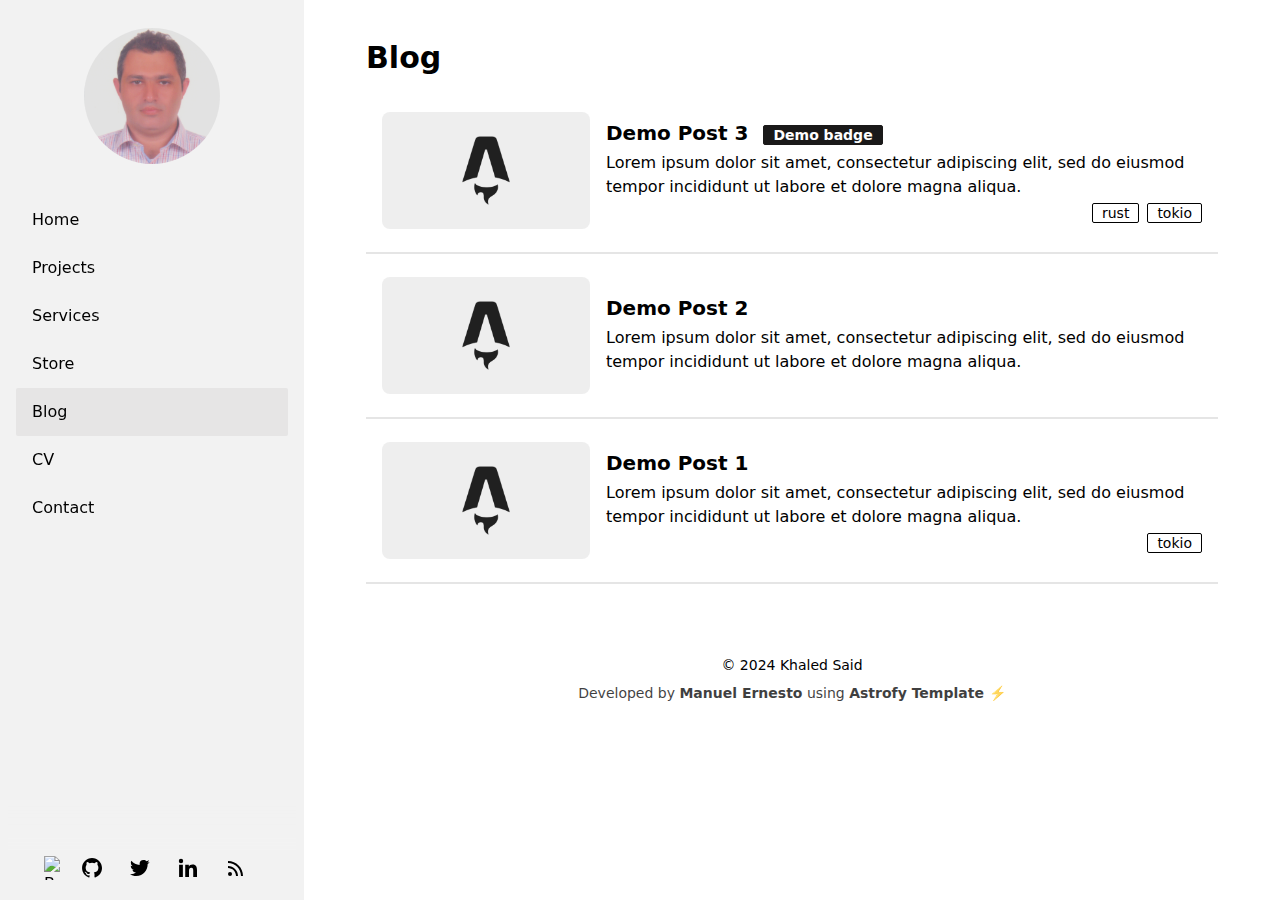
==== commit b75cfc8f: "update 20240714" ====
--- a/blog/index.html
+++ b/blog/index.html
@@ -1,12 +1,12 @@
-<!DOCTYPE html><html lang="en" data-theme="lofi"> <head><!-- Global Metadata --><meta charset="utf-8"><meta name="viewport" content="width=device-width,initial-scale=1"><link rel="icon" type="image/svg+xml" href="/favicon.svg"><meta name="generator" content="Astro v4.0.2"><!-- Primary Meta Tags --><title>Blog</title><meta name="title" content="Blog"><meta name="description" content="Astrofy is a free and open-source template for your Personal Portfolio Website built with Astro and TailwindCSS. Create in minutes a website with Blog, CV, Project Section, Store and RSS Feed."><!-- Open Graph / Facebook --><meta property="og:type" content="website"><meta property="og:url" content="https://astronaut.github.io/blog/"><meta property="og:title" content="Blog"><meta property="og:description" content="Astrofy is a free and open-source template for your Personal Portfolio Website built with Astro and TailwindCSS. Create in minutes a website with Blog, CV, Project Section, Store and RSS Feed."><meta property="og:image" content="https://astronaut.github.io/social_img.webp"><!-- Twitter --><meta property="twitter:card" content="summary_large_image"><meta property="twitter:url" content="https://astronaut.github.io/blog/"><meta property="twitter:title" content="Blog"><meta property="twitter:description" content="Astrofy is a free and open-source template for your Personal Portfolio Website built with Astro and TailwindCSS. Create in minutes a website with Blog, CV, Project Section, Store and RSS Feed."><meta property="twitter:image" content="https://astronaut.github.io/social_img.webp"><meta name="astro-view-transitions-enabled" content="true"><meta name="astro-view-transitions-fallback" content="animate"><link rel="stylesheet" href="/_astro/_page_.aoX_0Kl6.css" />
+<!DOCTYPE html><html lang="en" data-theme="lofi"> <head><!-- Global Metadata --><meta charset="utf-8"><meta name="viewport" content="width=device-width,initial-scale=1"><link rel="icon" type="image/svg+xml" href="/favicon.svg"><meta name="generator" content="Astro v4.0.2"><!-- Primary Meta Tags --><title>Blog</title><meta name="title" content="Blog"><meta name="description" content="Khaled Said's Personal Portfolio."><!-- Open Graph / Facebook --><meta property="og:type" content="website"><meta property="og:url" content="https://astrofy-template.netlify.app/blog/"><meta property="og:title" content="Blog"><meta property="og:description" content="Khaled Said's Personal Portfolio."><meta property="og:image" content="https://astrofy-template.netlify.app/social_img.webp"><!-- Twitter --><meta property="twitter:card" content="summary_large_image"><meta property="twitter:url" content="https://astrofy-template.netlify.app/blog/"><meta property="twitter:title" content="Blog"><meta property="twitter:description" content="Khaled Said's Personal Portfolio."><meta property="twitter:image" content="https://astrofy-template.netlify.app/social_img.webp"><meta name="astro-view-transitions-enabled" content="true"><meta name="astro-view-transitions-fallback" content="animate"><link rel="stylesheet" href="/_astro/_page_.eyp7cli4.css" />
 <style>.time-line-container>div:last-child .education__time>.education__line{display:none}.astro-route-announcer{position:absolute;left:0;top:0;clip:rect(0 0 0 0);-webkit-clip-path:inset(50%);clip-path:inset(50%);overflow:hidden;white-space:nowrap;width:1px;height:1px}
-</style><script type="module" src="/_astro/hoisted.rfglzoOR.js"></script></head> <body> <div class="bg-base-100 drawer lg:drawer-open"> <input id="my-drawer" type="checkbox" class="drawer-toggle"> <div class="drawer-content bg-base-100"> <div class="sticky lg:hidden top-0 z-30 flex h-16 w-full justify-center bg-opacity-90 backdrop-blur transition-all duration-100 bg-base-100 text-base-content shadow-sm"> <div class="navbar"> <div class="navbar-start"> <label for="my-drawer" class="btn btn-square btn-ghost"> <svg xmlns="http://www.w3.org/2000/svg" fill="none" viewBox="0 0 24 24" class="inline-block w-5 h-5 stroke-current"><path stroke-linecap="round" stroke-linejoin="round" stroke-width="2" d="M4 6h16M4 12h16M4 18h16"></path> </svg> </label> </div> <div class="navbar-center"> <a class="btn btn-ghost normal-case text-xl" href="/">Manuel Ernesto ⚡️</a> </div> <div class="navbar-end"></div> </div> </div> <div class="md:flex md:justify-center"> <main class="p-6 pt-10 lg:max-w-[900px] max-w-[100vw]">  <div class="mb-5"> <div class="text-3xl w-full font-bold">Blog</div> </div> <ul>  <div class="rounded-lg bg-base-100 hover:shadow-xl transition ease-in-out hover:scale-[102%]"> <a href="/blog/demo-post-1" target="_self"> <div class="hero-content flex-col md:flex-row"> <img src="/post_img.webp" alt="Demo Post 1" class="max-w-full md:max-w-[13rem] rounded-lg" width="750" height="422" loading="lazy" decoding="async"> <div class="grow w-full"> <h1 class="text-xl font-bold"> Demo Post 1  </h1> <p class="py-1 text-1xl">Lorem ipsum dolor sit amet, consectetur adipiscing elit, sed do eiusmod tempor incididunt ut labore et dolore magna aliqua.</p> <div class="card-actions justify-end"> <a href="/blog/tag/tokio" class="badge badge-outline"> tokio </a> </div> </div> </div> </a> </div> <div class="divider my-0"></div>  <div class="rounded-lg bg-base-100 hover:shadow-xl transition ease-in-out hover:scale-[102%]"> <a href="/blog/demo-post-3" target="_self"> <div class="hero-content flex-col md:flex-row"> <img src="/post_img.webp" alt="Demo Post 3" class="max-w-full md:max-w-[13rem] rounded-lg" width="750" height="422" loading="lazy" decoding="async"> <div class="grow w-full"> <h1 class="text-xl font-bold"> Demo Post 3 <div class="badge badge-secondary mx-2">Demo badge</div> </h1> <p class="py-1 text-1xl">Lorem ipsum dolor sit amet, consectetur adipiscing elit, sed do eiusmod tempor incididunt ut labore et dolore magna aliqua.</p> <div class="card-actions justify-end"> <a href="/blog/tag/rust" class="badge badge-outline"> rust </a><a href="/blog/tag/tokio" class="badge badge-outline"> tokio </a> </div> </div> </div> </a> </div> <div class="divider my-0"></div>  <div class="rounded-lg bg-base-100 hover:shadow-xl transition ease-in-out hover:scale-[102%]"> <a href="/blog/demo-post-2" target="_self"> <div class="hero-content flex-col md:flex-row"> <img src="/post_img.webp" alt="Demo Post 2" class="max-w-full md:max-w-[13rem] rounded-lg" width="750" height="422" loading="lazy" decoding="async"> <div class="grow w-full"> <h1 class="text-xl font-bold"> Demo Post 2  </h1> <p class="py-1 text-1xl">Lorem ipsum dolor sit amet, consectetur adipiscing elit, sed do eiusmod tempor incididunt ut labore et dolore magna aliqua.</p> <div class="card-actions justify-end">  </div> </div> </div> </a> </div> <div class="divider my-0"></div>  </ul><div class="flex justify-between"> <div></div> <div></div> </div>  </main> </div> <footer class="footer footer-center block mb-5 pt-10"> <div class="pb-2">
+</style><script type="module" src="/_astro/hoisted.rfglzoOR.js"></script></head> <body> <div class="bg-base-100 drawer lg:drawer-open"> <input id="my-drawer" type="checkbox" class="drawer-toggle"> <div class="drawer-content bg-base-100"> <div class="sticky lg:hidden top-0 z-30 flex h-16 w-full justify-center bg-opacity-90 backdrop-blur transition-all duration-100 bg-base-100 text-base-content shadow-sm"> <div class="navbar"> <div class="navbar-start"> <label for="my-drawer" class="btn btn-square btn-ghost"> <svg xmlns="http://www.w3.org/2000/svg" fill="none" viewBox="0 0 24 24" class="inline-block w-5 h-5 stroke-current"><path stroke-linecap="round" stroke-linejoin="round" stroke-width="2" d="M4 6h16M4 12h16M4 18h16"></path> </svg> </label> </div> <div class="navbar-center"> <a class="btn btn-ghost normal-case text-xl" href="/">Manuel Ernesto ⚡️</a> </div> <div class="navbar-end"></div> </div> </div> <div class="md:flex md:justify-center"> <main class="p-6 pt-10 lg:max-w-[900px] max-w-[100vw]">  <div class="mb-5"> <div class="text-3xl w-full font-bold">Blog</div> </div> <ul>  <div class="rounded-lg bg-base-100 hover:shadow-xl transition ease-in-out hover:scale-[102%]"> <a href="/blog/demo-post-3" target="_self"> <div class="hero-content flex-col md:flex-row"> <img src="/post_img.webp" alt="Demo Post 3" class="max-w-full md:max-w-[13rem] rounded-lg" width="750" height="422" loading="lazy" decoding="async"> <div class="grow w-full"> <h1 class="text-xl font-bold"> Demo Post 3 <div class="badge badge-secondary mx-2">Demo badge</div> </h1> <p class="py-1 text-1xl">Lorem ipsum dolor sit amet, consectetur adipiscing elit, sed do eiusmod tempor incididunt ut labore et dolore magna aliqua.</p> <div class="card-actions justify-end"> <a href="/blog/tag/rust" class="badge badge-outline"> rust </a><a href="/blog/tag/tokio" class="badge badge-outline"> tokio </a> </div> </div> </div> </a> </div> <div class="divider my-0"></div>  <div class="rounded-lg bg-base-100 hover:shadow-xl transition ease-in-out hover:scale-[102%]"> <a href="/blog/demo-post-2" target="_self"> <div class="hero-content flex-col md:flex-row"> <img src="/post_img.webp" alt="Demo Post 2" class="max-w-full md:max-w-[13rem] rounded-lg" width="750" height="422" loading="lazy" decoding="async"> <div class="grow w-full"> <h1 class="text-xl font-bold"> Demo Post 2  </h1> <p class="py-1 text-1xl">Lorem ipsum dolor sit amet, consectetur adipiscing elit, sed do eiusmod tempor incididunt ut labore et dolore magna aliqua.</p> <div class="card-actions justify-end">  </div> </div> </div> </a> </div> <div class="divider my-0"></div>  <div class="rounded-lg bg-base-100 hover:shadow-xl transition ease-in-out hover:scale-[102%]"> <a href="/blog/demo-post-1" target="_self"> <div class="hero-content flex-col md:flex-row"> <img src="/post_img.webp" alt="Demo Post 1" class="max-w-full md:max-w-[13rem] rounded-lg" width="750" height="422" loading="lazy" decoding="async"> <div class="grow w-full"> <h1 class="text-xl font-bold"> Demo Post 1  </h1> <p class="py-1 text-1xl">Lorem ipsum dolor sit amet, consectetur adipiscing elit, sed do eiusmod tempor incididunt ut labore et dolore magna aliqua.</p> <div class="card-actions justify-end"> <a href="/blog/tag/tokio" class="badge badge-outline"> tokio </a> </div> </div> </div> </a> </div> <div class="divider my-0"></div>  </ul><div class="flex justify-between"> <div></div> <div></div> </div>  </main> </div> <footer class="footer footer-center block mb-5 pt-10"> <div class="pb-2">
 &copy; 2024 Khaled Said
-</div> <div class="inline opacity-50">
+</div> <div class="inline opacity-75">
 Developed by <a href="https://manuelernestog.github.io" target="_blank" class="font-bold">Manuel Ernesto</a> using
-<!-- Thanks for using this template. You can keep this line to support my work :) --> <a href="https://astrofy-template.netlify.app/" target="_blank" class="font-bold">Astrofy Template ⚡️</a> </div> </footer>  </div> <div class="drawer-side z-40"> <label for="my-drawer" class="drawer-overlay"></label> <aside class="px-2 pt-2 h-auto min-h-full w-[19rem] bg-base-200 text-base-content flex flex-col"> <div class="w-fit mx-auto mt-5 mb-6"> <a href="/"> <div class="avatar transition ease-in-out hover:scale-[102%] block m-auto"> <div class="w-[8.5rem]"> <img src="/profile3.png" class="mask mask-circle" alt="Profile image" width="300" height="300" loading="lazy" decoding="async"> </div> </div> </a> </div> <ul class="menu grow shrink menu-md overflow-y-auto"> <li><a class="py-3 text-base" id="home" href="/">Home</a></li> <li><a class="py-3 text-base" id="projects" href="/projects">Projects</a></li> <li><a class="py-3 text-base" id="services" href="/services">Services</a></li> <li><a class="py-3 text-base" id="store" href="/store">Store</a></li> <li><a class="py-3 text-base" id="blog" href="/blog/">Blog</a></li> <li><a class="py-3 text-base" id="cv" href="/cv">CV</a></li> <li> <a class="py-3 text-base" href="mailto:contact.manuelernestog@gmail.com" target="_blank" referrerpolicy="no-referrer-when-downgrade">Contact</a> </li> </ul> <script>(function(){const sideBarActiveItemID = "blog";
+<!-- Thanks for using this template. You can keep this line to support my work :) --> <a href="https://astrofy-template.netlify.app/" target="_blank" class="font-bold">Astrofy Template ⚡️</a> </div> </footer>  </div> <div class="drawer-side z-40"> <label for="my-drawer" class="drawer-overlay"></label> <aside class="px-2 pt-2 h-auto min-h-full w-[19rem] bg-base-200 text-base-content flex flex-col"> <div class="w-fit mx-auto mt-5 mb-6"> <a href="/"> <div class="avatar transition ease-in-out hover:scale-[102%] block m-auto"> <div class="w-[8.5rem]"> <img src="/profile3.png" class="mask mask-circle" alt="Profile image" width="300" height="300" loading="lazy" decoding="async"> </div> </div> </a> </div> <ul class="menu grow shrink menu-md overflow-y-auto"> <li><a class="py-3 text-base" id="home" href="/">Home</a></li> <li><a class="py-3 text-base" id="projects" href="/projects">Projects</a></li> <li><a class="py-3 text-base" id="services" href="/services">Services</a></li> <li><a class="py-3 text-base" id="store" href="/store">Store</a></li> <li><a class="py-3 text-base" id="blog" href="/blog/">Blog</a></li> <li><a class="py-3 text-base" id="cv" href="/cv">CV</a></li> <li> <a class="py-3 text-base" href="mailto:kerbrose@hotmail.com" target="_blank" referrerpolicy="no-referrer-when-downgrade">Contact</a> </li> </ul> <script>(function(){const sideBarActiveItemID = "blog";
 const activeClass = "bg-base-300";
 
 const activeItemElem = document.getElementById(sideBarActiveItemID);
 activeItemElem && activeItemElem.classList.add(activeClass);
-})();</script> <div class="block sticky pointer-events-none bottom-10 bg-base-200 justify-center h-12 [mask-image:linear-gradient(transparent,#000000)]"></div> <div class="social-icons px-4 pb-5 pt-1 flex self-center justify-center sticky bottom-0 bg-base-200"> <a href="https://www.buymeacoffee.com/kerbrose" target="_blank"><img src="https://media.giphy.com/media/TDQOtnWgsBx99cNoyH/giphy.gif" alt="Buy Me A Coffee" style="height: 24px !important;width: 24px !important;"></a> <a href="https://github.com/manuelernestog" target="_blank" class="mx-3" aria-label="Github" title="Github"> <svg xmlns="http://www.w3.org/2000/svg" width="24" height="24" viewBox="0 0 24 24" style="fill: currentColor;transform: ;msFilter:;"><path fill-rule="evenodd" clip-rule="evenodd" d="M12.026 2c-5.509 0-9.974 4.465-9.974 9.974 0 4.406 2.857 8.145 6.821 9.465.499.09.679-.217.679-.481 0-.237-.008-.865-.011-1.696-2.775.602-3.361-1.338-3.361-1.338-.452-1.152-1.107-1.459-1.107-1.459-.905-.619.069-.605.069-.605 1.002.07 1.527 1.028 1.527 1.028.89 1.524 2.336 1.084 2.902.829.091-.645.351-1.085.635-1.334-2.214-.251-4.542-1.107-4.542-4.93 0-1.087.389-1.979 1.024-2.675-.101-.253-.446-1.268.099-2.64 0 0 .837-.269 2.742 1.021a9.582 9.582 0 0 1 2.496-.336 9.554 9.554 0 0 1 2.496.336c1.906-1.291 2.742-1.021 2.742-1.021.545 1.372.203 2.387.099 2.64.64.696 1.024 1.587 1.024 2.675 0 3.833-2.33 4.675-4.552 4.922.355.308.675.916.675 1.846 0 1.334-.012 2.41-.012 2.737 0 .267.178.577.687.479C19.146 20.115 22 16.379 22 11.974 22 6.465 17.535 2 12.026 2z"></path> </svg> </a> <a href="https://twitter.com/manuelernestog" target="_blank" class="mx-3" aria-label="Twitter" title="Twitter"> <svg xmlns="http://www.w3.org/2000/svg" width="24" height="24" viewBox="0 0 24 24" style="fill: currentColor;transform: ;msFilter:;"><path d="M19.633 7.997c.013.175.013.349.013.523 0 5.325-4.053 11.461-11.46 11.461-2.282 0-4.402-.661-6.186-1.809.324.037.636.05.973.05a8.07 8.07 0 0 0 5.001-1.721 4.036 4.036 0 0 1-3.767-2.793c.249.037.499.062.761.062.361 0 .724-.05 1.061-.137a4.027 4.027 0 0 1-3.23-3.953v-.05c.537.299 1.16.486 1.82.511a4.022 4.022 0 0 1-1.796-3.354c0-.748.199-1.434.548-2.032a11.457 11.457 0 0 0 8.306 4.215c-.062-.3-.1-.611-.1-.923a4.026 4.026 0 0 1 4.028-4.028c1.16 0 2.207.486 2.943 1.272a7.957 7.957 0 0 0 2.556-.973 4.02 4.02 0 0 1-1.771 2.22 8.073 8.073 0 0 0 2.319-.624 8.645 8.645 0 0 1-2.019 2.083z"></path> </svg> </a> <a href="https://www.linkedin.com/in/manuelernestogr" target="_blank" class="mx-3" aria-label="Linkedin" title="Linkedin"> <svg xmlns="http://www.w3.org/2000/svg" width="24" height="24" viewBox="0 0 24 24" style="fill: currentColor;transform: ;msFilter:;"><circle cx="4.983" cy="5.009" r="2.188"></circle><path d="M9.237 8.855v12.139h3.769v-6.003c0-1.584.298-3.118 2.262-3.118 1.937 0 1.961 1.811 1.961 3.218v5.904H21v-6.657c0-3.27-.704-5.783-4.526-5.783-1.835 0-3.065 1.007-3.568 1.96h-.051v-1.66H9.237zm-6.142 0H6.87v12.139H3.095z"></path> </svg> </a> <a href="/rss.xml" target="_blank" class="mx-3" aria-label="RSS Feed" title="RSS Feed"> <svg xmlns="http://www.w3.org/2000/svg" width="24" height="24" viewBox="0 0 24 24" style="fill: currentColor;transform: ;msFilter:;"><path d="M19 20.001C19 11.729 12.271 5 4 5v2c7.168 0 13 5.832 13 13.001h2z"></path><path d="M12 20.001h2C14 14.486 9.514 10 4 10v2c4.411 0 8 3.589 8 8.001z"></path><circle cx="6" cy="18" r="2"></circle> </svg> </a> </div> </aside> </div> </div> </body> </html>+})();</script> <div class="block sticky pointer-events-none bottom-10 bg-base-200 justify-center h-12 [mask-image:linear-gradient(transparent,#000000)]"></div> <div class="social-icons px-4 pb-5 pt-1 flex self-center justify-center sticky bottom-0 bg-base-200"> <a href="https://www.buymeacoffee.com/kerbrose" target="_blank"><img src="https://media.giphy.com/media/TDQOtnWgsBx99cNoyH/giphy.gif" alt="Buy Me A Coffee" style="height: 24px !important;width: 24px !important;"></a> <a href="https://github.com/kerbrose" target="_blank" class="mx-3" aria-label="Github" title="Github"> <svg xmlns="http://www.w3.org/2000/svg" width="24" height="24" viewBox="0 0 24 24" style="fill: currentColor;transform: ;msFilter:;"><path fill-rule="evenodd" clip-rule="evenodd" d="M12.026 2c-5.509 0-9.974 4.465-9.974 9.974 0 4.406 2.857 8.145 6.821 9.465.499.09.679-.217.679-.481 0-.237-.008-.865-.011-1.696-2.775.602-3.361-1.338-3.361-1.338-.452-1.152-1.107-1.459-1.107-1.459-.905-.619.069-.605.069-.605 1.002.07 1.527 1.028 1.527 1.028.89 1.524 2.336 1.084 2.902.829.091-.645.351-1.085.635-1.334-2.214-.251-4.542-1.107-4.542-4.93 0-1.087.389-1.979 1.024-2.675-.101-.253-.446-1.268.099-2.64 0 0 .837-.269 2.742 1.021a9.582 9.582 0 0 1 2.496-.336 9.554 9.554 0 0 1 2.496.336c1.906-1.291 2.742-1.021 2.742-1.021.545 1.372.203 2.387.099 2.64.64.696 1.024 1.587 1.024 2.675 0 3.833-2.33 4.675-4.552 4.922.355.308.675.916.675 1.846 0 1.334-.012 2.41-.012 2.737 0 .267.178.577.687.479C19.146 20.115 22 16.379 22 11.974 22 6.465 17.535 2 12.026 2z"></path> </svg> </a> <a href="https://twitter.com/kerbrosea" target="_blank" class="mx-3" aria-label="Twitter" title="Twitter"> <svg xmlns="http://www.w3.org/2000/svg" width="24" height="24" viewBox="0 0 24 24" style="fill: currentColor;transform: ;msFilter:;"><path d="M19.633 7.997c.013.175.013.349.013.523 0 5.325-4.053 11.461-11.46 11.461-2.282 0-4.402-.661-6.186-1.809.324.037.636.05.973.05a8.07 8.07 0 0 0 5.001-1.721 4.036 4.036 0 0 1-3.767-2.793c.249.037.499.062.761.062.361 0 .724-.05 1.061-.137a4.027 4.027 0 0 1-3.23-3.953v-.05c.537.299 1.16.486 1.82.511a4.022 4.022 0 0 1-1.796-3.354c0-.748.199-1.434.548-2.032a11.457 11.457 0 0 0 8.306 4.215c-.062-.3-.1-.611-.1-.923a4.026 4.026 0 0 1 4.028-4.028c1.16 0 2.207.486 2.943 1.272a7.957 7.957 0 0 0 2.556-.973 4.02 4.02 0 0 1-1.771 2.22 8.073 8.073 0 0 0 2.319-.624 8.645 8.645 0 0 1-2.019 2.083z"></path> </svg> </a> <a href="https://www.linkedin.com/in/kerbrose" target="_blank" class="mx-3" aria-label="Linkedin" title="Linkedin"> <svg xmlns="http://www.w3.org/2000/svg" width="24" height="24" viewBox="0 0 24 24" style="fill: currentColor;transform: ;msFilter:;"><circle cx="4.983" cy="5.009" r="2.188"></circle><path d="M9.237 8.855v12.139h3.769v-6.003c0-1.584.298-3.118 2.262-3.118 1.937 0 1.961 1.811 1.961 3.218v5.904H21v-6.657c0-3.27-.704-5.783-4.526-5.783-1.835 0-3.065 1.007-3.568 1.96h-.051v-1.66H9.237zm-6.142 0H6.87v12.139H3.095z"></path> </svg> </a> <a href="/rss.xml" target="_blank" class="mx-3" aria-label="RSS Feed" title="RSS Feed"> <svg xmlns="http://www.w3.org/2000/svg" width="24" height="24" viewBox="0 0 24 24" style="fill: currentColor;transform: ;msFilter:;"><path d="M19 20.001C19 11.729 12.271 5 4 5v2c7.168 0 13 5.832 13 13.001h2z"></path><path d="M12 20.001h2C14 14.486 9.514 10 4 10v2c4.411 0 8 3.589 8 8.001z"></path><circle cx="6" cy="18" r="2"></circle> </svg> </a> </div> </aside> </div> </div> </body> </html>--- a/_astro/_page_.eyp7cli4.css
+++ b/_astro/_page_.eyp7cli4.css
@@ -0,0 +1 @@
+*,:before,:after{box-sizing:border-box;border-width:0;border-style:solid;border-color:#e5e7eb}:before,:after{--tw-content: ""}html{line-height:1.5;-webkit-text-size-adjust:100%;-moz-tab-size:4;-o-tab-size:4;tab-size:4;font-family:ui-sans-serif,system-ui,-apple-system,BlinkMacSystemFont,Segoe UI,Roboto,Helvetica Neue,Arial,Noto Sans,sans-serif,"Apple Color Emoji","Segoe UI Emoji",Segoe UI Symbol,"Noto Color Emoji";font-feature-settings:normal;font-variation-settings:normal}body{margin:0;line-height:inherit}hr{height:0;color:inherit;border-top-width:1px}abbr:where([title]){-webkit-text-decoration:underline dotted;text-decoration:underline dotted}h1,h2,h3,h4,h5,h6{font-size:inherit;font-weight:inherit}a{color:inherit;text-decoration:inherit}b,strong{font-weight:bolder}code,kbd,samp,pre{font-family:ui-monospace,SFMono-Regular,Menlo,Monaco,Consolas,Liberation Mono,Courier New,monospace;font-size:1em}small{font-size:80%}sub,sup{font-size:75%;line-height:0;position:relative;vertical-align:baseline}sub{bottom:-.25em}sup{top:-.5em}table{text-indent:0;border-color:inherit;border-collapse:collapse}button,input,optgroup,select,textarea{font-family:inherit;font-feature-settings:inherit;font-variation-settings:inherit;font-size:100%;font-weight:inherit;line-height:inherit;color:inherit;margin:0;padding:0}button,select{text-transform:none}button,[type=button],[type=reset],[type=submit]{-webkit-appearance:button;background-color:transparent;background-image:none}:-moz-focusring{outline:auto}:-moz-ui-invalid{box-shadow:none}progress{vertical-align:baseline}::-webkit-inner-spin-button,::-webkit-outer-spin-button{height:auto}[type=search]{-webkit-appearance:textfield;outline-offset:-2px}::-webkit-search-decoration{-webkit-appearance:none}::-webkit-file-upload-button{-webkit-appearance:button;font:inherit}summary{display:list-item}blockquote,dl,dd,h1,h2,h3,h4,h5,h6,hr,figure,p,pre{margin:0}fieldset{margin:0;padding:0}legend{padding:0}ol,ul,menu{list-style:none;margin:0;padding:0}dialog{padding:0}textarea{resize:vertical}input::-moz-placeholder,textarea::-moz-placeholder{opacity:1;color:#9ca3af}input::placeholder,textarea::placeholder{opacity:1;color:#9ca3af}button,[role=button]{cursor:pointer}:disabled{cursor:default}img,svg,video,canvas,audio,iframe,embed,object{display:block;vertical-align:middle}img,video{max-width:100%;height:auto}[hidden]{display:none}:root,[data-theme]{background-color:var(--fallback-b1,oklch(var(--b1)/1));color:var(--fallback-bc,oklch(var(--bc)/1))}@supports not (color: oklch(0 0 0)){:root{color-scheme:light;--fallback-p: #491eff;--fallback-pc: #d4dbff;--fallback-s: #ff41c7;--fallback-sc: #fff9fc;--fallback-a: #00cfbd;--fallback-ac: #00100d;--fallback-n: #2b3440;--fallback-nc: #d7dde4;--fallback-b1: #ffffff;--fallback-b2: #e5e6e6;--fallback-b3: #e5e6e6;--fallback-bc: #1f2937;--fallback-in: #00b3f0;--fallback-inc: #000000;--fallback-su: #00ca92;--fallback-suc: #000000;--fallback-wa: #ffc22d;--fallback-wac: #000000;--fallback-er: #ff6f70;--fallback-erc: #000000}@media (prefers-color-scheme: dark){:root{color-scheme:dark;--fallback-p: #7582ff;--fallback-pc: #050617;--fallback-s: #ff71cf;--fallback-sc: #190211;--fallback-a: #00c7b5;--fallback-ac: #000e0c;--fallback-n: #2a323c;--fallback-nc: #a6adbb;--fallback-b1: #1d232a;--fallback-b2: #191e24;--fallback-b3: #15191e;--fallback-bc: #a6adbb;--fallback-in: #00b3f0;--fallback-inc: #000000;--fallback-su: #00ca92;--fallback-suc: #000000;--fallback-wa: #ffc22d;--fallback-wac: #000000;--fallback-er: #ff6f70;--fallback-erc: #000000}}}html{-webkit-tap-highlight-color:transparent}:root{color-scheme:light;--in: .7206 .191 231.6;--su: 64.8% .15 160;--wa: .8471 .199 83.87;--er: .7176 .221 22.18;--pc: .89824 .06192 275.75;--ac: .15352 .0368 183.61;--inc: 0 0 0;--suc: 0 0 0;--wac: 0 0 0;--erc: 0 0 0;--rounded-box: 1rem;--rounded-btn: .5rem;--rounded-badge: 1.9rem;--animation-btn: .25s;--animation-input: .2s;--btn-focus-scale: .95;--border-btn: 1px;--tab-border: 1px;--tab-radius: .5rem;--p: .4912 .3096 275.75;--s: .6971 .329 342.55;--sc: .9871 .0106 342.55;--a: .7676 .184 183.61;--n: .321785 .02476 255.701624;--nc: .894994 .011585 252.096176;--b1: 1 0 0;--b2: .961151 0 0;--b3: .924169 .00108 197.137559;--bc: .278078 .029596 256.847952}@media (prefers-color-scheme: dark){:root{color-scheme:dark;--in: .7206 .191 231.6;--su: 64.8% .15 160;--wa: .8471 .199 83.87;--er: .7176 .221 22.18;--pc: .13138 .0392 275.75;--sc: .1496 .052 342.55;--ac: .14902 .0334 183.61;--inc: 0 0 0;--suc: 0 0 0;--wac: 0 0 0;--erc: 0 0 0;--rounded-box: 1rem;--rounded-btn: .5rem;--rounded-badge: 1.9rem;--animation-btn: .25s;--animation-input: .2s;--btn-focus-scale: .95;--border-btn: 1px;--tab-border: 1px;--tab-radius: .5rem;--p: .6569 .196 275.75;--s: .748 .26 342.55;--a: .7451 .167 183.61;--n: .313815 .021108 254.139175;--nc: .746477 .0216 264.435964;--b1: .253267 .015896 252.417568;--b2: .232607 .013807 253.100675;--b3: .211484 .01165 254.087939;--bc: .746477 .0216 264.435964}}[data-theme=light]{color-scheme:light;--in: .7206 .191 231.6;--su: 64.8% .15 160;--wa: .8471 .199 83.87;--er: .7176 .221 22.18;--pc: .89824 .06192 275.75;--ac: .15352 .0368 183.61;--inc: 0 0 0;--suc: 0 0 0;--wac: 0 0 0;--erc: 0 0 0;--rounded-box: 1rem;--rounded-btn: .5rem;--rounded-badge: 1.9rem;--animation-btn: .25s;--animation-input: .2s;--btn-focus-scale: .95;--border-btn: 1px;--tab-border: 1px;--tab-radius: .5rem;--p: .4912 .3096 275.75;--s: .6971 .329 342.55;--sc: .9871 .0106 342.55;--a: .7676 .184 183.61;--n: .321785 .02476 255.701624;--nc: .894994 .011585 252.096176;--b1: 1 0 0;--b2: .961151 0 0;--b3: .924169 .00108 197.137559;--bc: .278078 .029596 256.847952}[data-theme=dark]{color-scheme:dark;--in: .7206 .191 231.6;--su: 64.8% .15 160;--wa: .8471 .199 83.87;--er: .7176 .221 22.18;--pc: .13138 .0392 275.75;--sc: .1496 .052 342.55;--ac: .14902 .0334 183.61;--inc: 0 0 0;--suc: 0 0 0;--wac: 0 0 0;--erc: 0 0 0;--rounded-box: 1rem;--rounded-btn: .5rem;--rounded-badge: 1.9rem;--animation-btn: .25s;--animation-input: .2s;--btn-focus-scale: .95;--border-btn: 1px;--tab-border: 1px;--tab-radius: .5rem;--p: .6569 .196 275.75;--s: .748 .26 342.55;--a: .7451 .167 183.61;--n: .313815 .021108 254.139175;--nc: .746477 .0216 264.435964;--b1: .253267 .015896 252.417568;--b2: .232607 .013807 253.100675;--b3: .211484 .01165 254.087939;--bc: .746477 .0216 264.435964}[data-theme=cupcake]{color-scheme:light;--in: .7206 .191 231.6;--su: 64.8% .15 160;--wa: .8471 .199 83.87;--er: .7176 .221 22.18;--pc: .152344 .017892 200.026556;--sc: .15787 .020249 356.29965;--ac: .158762 .029206 78.618794;--nc: .847148 .013247 313.189598;--inc: 0 0 0;--suc: 0 0 0;--wac: 0 0 0;--erc: 0 0 0;--rounded-box: 1rem;--rounded-badge: 1.9rem;--animation-btn: .25s;--animation-input: .2s;--btn-focus-scale: .95;--border-btn: 1px;--p: .76172 .089459 200.026556;--s: .789351 .101246 356.29965;--a: .793811 .146032 78.618794;--n: .235742 .066235 313.189598;--b1: .977882 .00418 56.375637;--b2: .939822 .007638 61.449292;--b3: .915861 .006811 53.440502;--bc: .235742 .066235 313.189598;--rounded-btn: 1.9rem;--tab-border: 2px;--tab-radius: .7rem}[data-theme=bumblebee]{color-scheme:light;--b2: .93 0 0;--b3: .86 0 0;--in: .7206 .191 231.6;--su: 64.8% .15 160;--wa: .8471 .199 83.87;--er: .7176 .221 22.18;--bc: .2 0 0;--ac: .16254 .0314 56.52;--nc: .8255 .015 281.99;--inc: 0 0 0;--suc: 0 0 0;--wac: 0 0 0;--erc: 0 0 0;--rounded-box: 1rem;--rounded-btn: .5rem;--rounded-badge: 1.9rem;--animation-btn: .25s;--animation-input: .2s;--btn-focus-scale: .95;--border-btn: 1px;--tab-border: 1px;--tab-radius: .5rem;--p: .8951 .2132 96.61;--pc: .3892 .046 96.61;--s: .8039 .194 70.76;--sc: .3938 .068 70.76;--a: .8127 .157 56.52;--n: .1275 .075 281.99;--b1: 1 0 0}[data-theme=emerald]{color-scheme:light;--b2: .93 0 0;--b3: .86 0 0;--in: .7206 .191 231.6;--su: 64.8% .15 160;--wa: .8471 .199 83.87;--er: .7176 .221 22.18;--inc: 0 0 0;--suc: 0 0 0;--wac: 0 0 0;--erc: 0 0 0;--rounded-box: 1rem;--rounded-btn: .5rem;--rounded-badge: 1.9rem;--border-btn: 1px;--tab-border: 1px;--tab-radius: .5rem;--p: .766626 .135433 153.450024;--pc: .333872 .040618 162.240129;--s: .613028 .202368 261.294233;--sc: 1 0 0;--a: .727725 .149783 33.200363;--ac: 0 0 0;--n: .355192 .032071 262.988584;--nc: .984625 .001706 247.838921;--b1: 1 0 0;--bc: .355192 .032071 262.988584;--animation-btn: 0;--animation-input: 0;--btn-focus-scale: 1}[data-theme=corporate]{color-scheme:light;--b2: .93 0 0;--b3: .86 0 0;--in: .7206 .191 231.6;--su: 64.8% .15 160;--wa: .8471 .199 83.87;--er: .7176 .221 22.18;--pc: .12078 .0456 269.1;--sc: .130739 .010951 256.688055;--ac: .153934 .022799 163.57888;--inc: 0 0 0;--suc: 0 0 0;--wac: 0 0 0;--erc: 0 0 0;--border-btn: 1px;--tab-border: 1px;--p: .6039 .228 269.1;--s: .653694 .054756 256.688055;--a: .769669 .113994 163.57888;--n: .223899 .031305 278.07229;--nc: .958796 .008588 247.915135;--b1: 1 0 0;--bc: .223899 .031305 278.07229;--rounded-box: .25rem;--rounded-btn: .125rem;--rounded-badge: .125rem;--tab-radius: .25rem;--animation-btn: 0;--animation-input: 0;--btn-focus-scale: 1}[data-theme=synthwave]{color-scheme:dark;--b2: .202941 .076211 287.835609;--b3: .187665 .070475 287.835609;--pc: .144421 .031903 342.009383;--sc: .156543 .02362 227.382405;--ac: .17608 .0412 93.72;--rounded-box: 1rem;--rounded-btn: .5rem;--rounded-badge: 1.9rem;--animation-btn: .25s;--animation-input: .2s;--btn-focus-scale: .95;--border-btn: 1px;--tab-border: 1px;--tab-radius: .5rem;--p: .722105 .159514 342.009383;--s: .782714 .118101 227.382405;--a: .8804 .206 93.72;--n: .255554 .103537 286.507967;--nc: .979365 .00819 301.358346;--b1: .218216 .081948 287.835609;--bc: .979365 .00819 301.358346;--in: .765197 .12273 231.831603;--inc: .235017 .096418 290.329844;--su: .860572 .115038 178.624677;--suc: .235017 .096418 290.329844;--wa: .85531 .122117 93.722227;--wac: .235017 .096418 290.329844;--er: .737005 .121339 32.639257;--erc: .235017 .096418 290.329844}[data-theme=retro]{color-scheme:light;--inc: .90923 .043042 262.880917;--suc: .12541 .033982 149.213788;--wac: .133168 .031484 58.31834;--erc: .13144 .0398 27.33;--animation-btn: .25s;--animation-input: .2s;--btn-focus-scale: .95;--border-btn: 1px;--tab-border: 1px;--p: .768664 .104092 22.664655;--pc: .265104 .006243 .522862;--s: .807415 .052534 159.094608;--sc: .265104 .006243 .522862;--a: .703919 .125455 52.953428;--ac: .265104 .006243 .522862;--n: .284181 .009519 355.534017;--nc: .925604 .025113 89.217311;--b1: .916374 .034554 90.51575;--b2: .882722 .049418 91.774344;--b3: .84133 .065952 90.856665;--bc: .265104 .006243 .522862;--in: .54615 .215208 262.880917;--su: .627052 .169912 149.213788;--wa: .66584 .157422 58.31834;--er: .6572 .199 27.33;--rounded-box: .4rem;--rounded-btn: .4rem;--rounded-badge: .4rem;--tab-radius: .4rem}[data-theme=cyberpunk]{color-scheme:light;--b2: .878943 .16647 104.32;--b3: .812786 .15394 104.32;--in: .7206 .191 231.6;--su: 64.8% .15 160;--wa: .8471 .199 83.87;--er: .7176 .221 22.18;--bc: .18902 .0358 104.32;--pc: .14844 .0418 6.35;--sc: .16666 .0368 204.72;--ac: .14372 .04352 310.43;--inc: 0 0 0;--suc: 0 0 0;--wac: 0 0 0;--erc: 0 0 0;--animation-btn: .25s;--animation-input: .2s;--btn-focus-scale: .95;--border-btn: 1px;--tab-border: 1px;font-family:ui-monospace,SFMono-Regular,Menlo,Monaco,Consolas,Liberation Mono,Courier New,monospace;--p: .7422 .209 6.35;--s: .8333 .184 204.72;--a: .7186 .2176 310.43;--n: .2304 .065 269.31;--nc: .9451 .179 104.32;--b1: .9451 .179 104.32;--rounded-box: 0;--rounded-btn: 0;--rounded-badge: 0;--tab-radius: 0}[data-theme=valentine]{color-scheme:light;--b2: .880567 .024834 337.06289;--b3: .814288 .022964 337.06289;--pc: .137239 .030755 15.066527;--sc: .143942 .029258 293.189609;--ac: .142537 .014961 197.828857;--inc: .90923 .043042 262.880917;--suc: .12541 .033982 149.213788;--wac: .133168 .031484 58.31834;--erc: .14614 .0414 27.33;--rounded-box: 1rem;--rounded-badge: 1.9rem;--animation-btn: .25s;--animation-input: .2s;--btn-focus-scale: .95;--border-btn: 1px;--tab-border: 1px;--p: .686197 .153774 15.066527;--s: .71971 .14629 293.189609;--a: .712685 .074804 197.828857;--n: .546053 .143342 358.004839;--nc: .902701 .037202 336.955191;--b1: .946846 .026703 337.06289;--bc: .373085 .081131 4.606426;--in: .54615 .215208 262.880917;--su: .627052 .169912 149.213788;--wa: .66584 .157422 58.31834;--er: .7307 .207 27.33;--rounded-btn: 1.9rem;--tab-radius: .7rem}[data-theme=halloween]{color-scheme:dark;--b2: .230416 0 0;--b3: .213072 0 0;--bc: .849552 0 0;--sc: .89196 .0496 305.03;--nc: .848742 .009322 65.681484;--inc: .90923 .043042 262.880917;--suc: .12541 .033982 149.213788;--wac: .133168 .031484 58.31834;--erc: .13144 .0398 27.33;--rounded-box: 1rem;--rounded-btn: .5rem;--rounded-badge: 1.9rem;--animation-btn: .25s;--animation-input: .2s;--btn-focus-scale: .95;--border-btn: 1px;--tab-border: 1px;--tab-radius: .5rem;--p: .7748 .204 60.62;--pc: .196935 .004671 196.779412;--s: .4598 .248 305.03;--a: .648 .223 136.073479;--ac: 0 0 0;--n: .24371 .046608 65.681484;--b1: .247759 0 0;--in: .54615 .215208 262.880917;--su: .627052 .169912 149.213788;--wa: .66584 .157422 58.31834;--er: .6572 .199 27.33}[data-theme=garden]{color-scheme:light;--b2: .864453 .002011 17.197414;--b3: .799386 .00186 17.197414;--in: .7206 .191 231.6;--su: 64.8% .15 160;--wa: .8471 .199 83.87;--er: .7176 .221 22.18;--sc: .89699 .022197 355.095988;--ac: .112547 .010859 154.390187;--inc: 0 0 0;--suc: 0 0 0;--wac: 0 0 0;--erc: 0 0 0;--rounded-box: 1rem;--rounded-btn: .5rem;--rounded-badge: 1.9rem;--animation-btn: .25s;--animation-input: .2s;--btn-focus-scale: .95;--border-btn: 1px;--tab-border: 1px;--tab-radius: .5rem;--p: .6245 .278 3.83636;--pc: 1 0 0;--s: .484952 .110985 355.095988;--a: .562735 .054297 154.390187;--n: .241559 .049362 89.070594;--nc: .929519 .002163 17.197414;--b1: .929519 .002163 17.197414;--bc: .169617 .001664 17.32068}[data-theme=forest]{color-scheme:dark;--b2: .17522 .007709 17.911578;--b3: .162032 .007129 17.911578;--in: .7206 .191 231.6;--su: 64.8% .15 160;--wa: .8471 .199 83.87;--er: .7176 .221 22.18;--bc: .837682 .001658 17.911578;--sc: .139553 .027077 168.327128;--ac: .141257 .02389 185.713193;--nc: .861397 .007806 171.364646;--inc: 0 0 0;--suc: 0 0 0;--wac: 0 0 0;--erc: 0 0 0;--rounded-box: 1rem;--rounded-badge: 1.9rem;--animation-btn: .25s;--animation-input: .2s;--btn-focus-scale: .95;--border-btn: 1px;--tab-border: 1px;--tab-radius: .5rem;--p: .686283 .185567 148.958922;--pc: 0 0 0;--s: .697764 .135385 168.327128;--a: .706285 .119451 185.713193;--n: .306985 .039032 171.364646;--b1: .188409 .00829 17.911578;--rounded-btn: 1.9rem}[data-theme=aqua]{color-scheme:dark;--b2: .453464 .118611 261.181672;--b3: .419333 .109683 261.181672;--bc: .897519 .025508 261.181672;--sc: .121365 .02175 309.782946;--ac: .186854 .020445 94.555431;--nc: .122124 .023402 243.760661;--inc: .90923 .043042 262.880917;--suc: .12541 .033982 149.213788;--wac: .133168 .031484 58.31834;--erc: .1479 .038 27.33;--rounded-box: 1rem;--rounded-btn: .5rem;--rounded-badge: 1.9rem;--animation-btn: .25s;--animation-input: .2s;--btn-focus-scale: .95;--border-btn: 1px;--tab-border: 1px;--tab-radius: .5rem;--p: .856617 .14498 198.6458;--pc: .401249 .068266 197.603872;--s: .606827 .108752 309.782946;--a: .934269 .102225 94.555431;--n: .610622 .117009 243.760661;--b1: .487596 .127539 261.181672;--in: .54615 .215208 262.880917;--su: .627052 .169912 149.213788;--wa: .66584 .157422 58.31834;--er: .7395 .19 27.33}[data-theme=lofi]{color-scheme:light;--inc: .15908 .0206 205.9;--suc: .18026 .0306 164.14;--wac: .17674 .027 79.94;--erc: .15732 .03 28.47;--border-btn: 1px;--tab-border: 1px;--p: .159066 0 0;--pc: 1 0 0;--s: .21455 .001566 17.278957;--sc: 1 0 0;--a: .268618 0 0;--ac: 1 0 0;--n: 0 0 0;--nc: 1 0 0;--b1: 1 0 0;--b2: .961151 0 0;--b3: .92268 .001082 17.17934;--bc: 0 0 0;--in: .7954 .103 205.9;--su: .9013 .153 164.14;--wa: .8837 .135 79.94;--er: .7866 .15 28.47;--rounded-box: .25rem;--rounded-btn: .125rem;--rounded-badge: .125rem;--tab-radius: .125rem;--animation-btn: 0;--animation-input: 0;--btn-focus-scale: 1}[data-theme=pastel]{color-scheme:light;--in: .7206 .191 231.6;--su: 64.8% .15 160;--wa: .8471 .199 83.87;--er: .7176 .221 22.18;--bc: .2 0 0;--pc: .166166 .006979 316.8737;--sc: .176153 .009839 8.688364;--ac: .178419 .012056 170.923263;--nc: .142681 .014702 228.183906;--inc: 0 0 0;--suc: 0 0 0;--wac: 0 0 0;--erc: 0 0 0;--rounded-box: 1rem;--rounded-badge: 1.9rem;--animation-btn: .25s;--animation-input: .2s;--btn-focus-scale: .95;--border-btn: 1px;--tab-border: 1px;--p: .830828 .034896 316.8737;--s: .880763 .049197 8.688364;--a: .892096 .06028 170.923263;--n: .713406 .07351 228.183906;--b1: 1 0 0;--b2: .984625 .001706 247.838921;--b3: .871681 .009339 258.338227;--rounded-btn: 1.9rem;--tab-radius: .7rem}[data-theme=fantasy]{color-scheme:light;--b2: .93 0 0;--b3: .86 0 0;--in: .7206 .191 231.6;--su: 64.8% .15 160;--wa: .8471 .199 83.87;--er: .7176 .221 22.18;--pc: .8749 .0378 325.02;--sc: .90784 .0324 241.36;--ac: .15196 .0408 56.72;--nc: .855616 .005919 256.847952;--inc: 0 0 0;--suc: 0 0 0;--wac: 0 0 0;--erc: 0 0 0;--rounded-box: 1rem;--rounded-btn: .5rem;--rounded-badge: 1.9rem;--animation-btn: .25s;--animation-input: .2s;--btn-focus-scale: .95;--border-btn: 1px;--tab-border: 1px;--tab-radius: .5rem;--p: .3745 .189 325.02;--s: .5392 .162 241.36;--a: .7598 .204 56.72;--n: .278078 .029596 256.847952;--b1: 1 0 0;--bc: .278078 .029596 256.847952}[data-theme=wireframe]{color-scheme:light;--bc: .2 0 0;--pc: .156521 0 0;--sc: .156521 0 0;--ac: .156521 0 0;--nc: .188014 0 0;--inc: .890403 .062643 264.052021;--suc: .90395 .035372 142.495339;--wac: .141626 .019994 108.702381;--erc: .125591 .051537 29.233885;--animation-btn: .25s;--animation-input: .2s;--btn-focus-scale: .95;--border-btn: 1px;--tab-border: 1px;font-family:Chalkboard,comic sans ms,"sans-serif";--p: .782604 0 0;--s: .782604 0 0;--a: .782604 0 0;--n: .94007 0 0;--b1: 1 0 0;--b2: .949119 0 0;--b3: .897547 0 0;--in: .452014 .313214 264.052021;--su: .519752 .176858 142.495339;--wa: .708131 .099969 108.702381;--er: .627955 .257683 29.233885;--rounded-box: .2rem;--rounded-btn: .2rem;--rounded-badge: .2rem;--tab-radius: .2rem}[data-theme=black]{color-scheme:dark;--pc: .86736 0 0;--sc: .86736 0 0;--ac: .86736 0 0;--nc: .86736 0 0;--inc: .890403 .062643 264.052021;--suc: .90395 .035372 142.495339;--wac: .193597 .042201 109.769232;--erc: .125591 .051537 29.233885;--border-btn: 1px;--tab-border: 1px;--p: .336799 0 0;--s: .336799 0 0;--a: .336799 0 0;--b1: 0 0 0;--b2: .191251 0 0;--b3: .268618 0 0;--bc: .876096 0 0;--n: .336799 0 0;--in: .452014 .313214 264.052021;--su: .519752 .176858 142.495339;--wa: .967983 .211006 109.769232;--er: .627955 .257683 29.233885;--rounded-box: 0;--rounded-btn: 0;--rounded-badge: 0;--animation-btn: 0;--animation-input: 0;--btn-focus-scale: 1;--tab-radius: 0}[data-theme=luxury]{color-scheme:dark;--pc: .2 0 0;--sc: .855163 .012821 261.069149;--ac: .873349 .010348 338.82597;--inc: .158122 .024356 237.133883;--suc: .156239 .038579 132.154381;--wac: .172255 .027305 102.89115;--erc: .143506 .035271 22.568916;--rounded-box: 1rem;--rounded-btn: .5rem;--rounded-badge: 1.9rem;--animation-btn: .25s;--animation-input: .2s;--btn-focus-scale: .95;--border-btn: 1px;--tab-border: 1px;--tab-radius: .5rem;--p: 1 0 0;--s: .275815 .064106 261.069149;--a: .366744 .051741 338.82597;--n: .2427 .057015 59.825019;--nc: .932033 .089631 90.861683;--b1: .140765 .004386 285.822869;--b2: .202191 .004211 308.22937;--b3: .298961 .003818 308.318612;--bc: .756879 .123666 76.890484;--in: .790612 .121778 237.133883;--su: .781197 .192894 132.154381;--wa: .861274 .136524 102.89115;--er: .717531 .176357 22.568916}[data-theme=dracula]{color-scheme:dark;--b2: .268053 .020556 277.508664;--b3: .247877 .019009 277.508664;--pc: .150922 .036614 346.812432;--sc: .148405 .029709 301.883095;--ac: .166785 .024826 66.558491;--nc: .878891 .006515 275.524078;--inc: .176526 .018676 212.846491;--suc: .174199 .043903 148.024881;--wac: .191068 .026849 112.757109;--erc: .136441 .041266 24.430965;--rounded-box: 1rem;--rounded-btn: .5rem;--rounded-badge: 1.9rem;--animation-btn: .25s;--animation-input: .2s;--btn-focus-scale: .95;--border-btn: 1px;--tab-border: 1px;--tab-radius: .5rem;--p: .754611 .18307 346.812432;--s: .742023 .148546 301.883095;--a: .833927 .124132 66.558491;--n: .394456 .032576 275.524078;--b1: .288229 .022103 277.508664;--bc: .977477 .007913 106.545019;--in: .88263 .09338 212.846491;--su: .870995 .219516 148.024881;--wa: .955338 .134246 112.757109;--er: .682204 .206328 24.430965}[data-theme=cmyk]{color-scheme:light;--b2: .93 0 0;--b3: .86 0 0;--bc: .2 0 0;--pc: .143544 .02666 239.443325;--sc: .128953 .040552 359.339283;--ac: .188458 .037948 105.306968;--nc: .843557 0 0;--inc: .136952 .0189 217.284104;--suc: .893898 .032505 321.406278;--wac: .142473 .031969 52.023412;--erc: .124027 .041677 28.717543;--rounded-box: 1rem;--rounded-btn: .5rem;--rounded-badge: 1.9rem;--animation-btn: .25s;--animation-input: .2s;--btn-focus-scale: .95;--border-btn: 1px;--tab-border: 1px;--tab-radius: .5rem;--p: .717722 .133298 239.443325;--s: .644766 .202758 359.339283;--a: .942289 .189741 105.306968;--n: .217787 0 0;--b1: 1 0 0;--in: .684759 .094499 217.284104;--su: .46949 .162524 321.406278;--wa: .712364 .159843 52.023412;--er: .620133 .208385 28.717543}[data-theme=autumn]{color-scheme:light;--b2: .891077 0 0;--b3: .824006 0 0;--bc: .191629 0 0;--pc: .881446 .032232 17.530175;--sc: .123353 .033821 23.865865;--ac: .146851 .018999 60.729616;--nc: .908734 .007475 51.902819;--inc: .138449 .019596 207.284192;--suc: .12199 .016032 174.616213;--wac: .140163 .032982 56.844303;--erc: .90614 .0482 24.16;--rounded-box: 1rem;--rounded-btn: .5rem;--rounded-badge: 1.9rem;--animation-btn: .25s;--animation-input: .2s;--btn-focus-scale: .95;--border-btn: 1px;--tab-border: 1px;--tab-radius: .5rem;--p: .407232 .16116 17.530175;--s: .616763 .169105 23.865865;--a: .734253 .094994 60.729616;--n: .543672 .037374 51.902819;--b1: .958147 0 0;--in: .692245 .097979 207.284192;--su: .609951 .080159 174.616213;--wa: .700817 .164909 56.844303;--er: .5307 .241 24.16}[data-theme=business]{color-scheme:dark;--b2: .226487 0 0;--b3: .20944 0 0;--bc: .848707 0 0;--pc: .883407 .019811 251.473931;--sc: .128185 .005481 229.389418;--ac: .134542 .033545 35.791525;--nc: .854882 .00265 253.041249;--inc: .125233 .028702 240.033697;--suc: .140454 .018919 156.59611;--wac: .154965 .023141 81.519177;--erc: .903221 .029356 29.674507;--animation-btn: .25s;--animation-input: .2s;--btn-focus-scale: .95;--border-btn: 1px;--tab-border: 1px;--tab-radius: .5rem;--p: .417036 .099057 251.473931;--s: .640924 .027405 229.389418;--a: .67271 .167726 35.791525;--n: .27441 .01325 253.041249;--b1: .243535 0 0;--in: .626163 .143511 240.033697;--su: .702268 .094594 156.59611;--wa: .774824 .115704 81.519177;--er: .516105 .14678 29.674507;--rounded-box: .25rem;--rounded-btn: .125rem;--rounded-badge: .125rem}[data-theme=acid]{color-scheme:light;--b2: .916146 0 0;--b3: .847189 0 0;--bc: .197021 0 0;--pc: .1438 .0714 330.759573;--sc: .14674 .0448 48.250878;--ac: .18556 .0528 122.962951;--nc: .84262 .0256 278.68;--inc: .12144 .0454 252.05;--suc: .17144 .0532 158.53;--wac: .18202 .0424 100.5;--erc: .12968 .0586 29.349188;--animation-btn: .25s;--animation-input: .2s;--btn-focus-scale: .95;--border-btn: 1px;--tab-border: 1px;--p: .719 .357 330.759573;--s: .7337 .224 48.250878;--a: .9278 .264 122.962951;--n: .2131 .128 278.68;--b1: .985104 0 0;--in: .6072 .227 252.05;--su: .8572 .266 158.53;--wa: .9101 .212 100.5;--er: .6484 .293 29.349188;--rounded-box: 1.25rem;--rounded-btn: 1rem;--rounded-badge: 1rem;--tab-radius: .7rem}[data-theme=lemonade]{color-scheme:light;--b2: .918003 .0186 123.72;--b3: .848906 .0172 123.72;--bc: .19742 .004 123.72;--pc: .11784 .0398 134.6;--sc: .1555 .0392 111.09;--ac: .17078 .0402 100.73;--nc: .86196 .015 108.6;--inc: .17238 .0094 224.14;--suc: .17238 .0094 157.85;--wac: .17238 .0094 102.15;--erc: .17238 .0094 25.85;--rounded-box: 1rem;--rounded-btn: .5rem;--rounded-badge: 1.9rem;--animation-btn: .25s;--animation-input: .2s;--btn-focus-scale: .95;--border-btn: 1px;--tab-border: 1px;--tab-radius: .5rem;--p: .5892 .199 134.6;--s: .7775 .196 111.09;--a: .8539 .201 100.73;--n: .3098 .075 108.6;--b1: .9871 .02 123.72;--in: .8619 .047 224.14;--su: .8619 .047 157.85;--wa: .8619 .047 102.15;--er: .8619 .047 25.85}[data-theme=night]{color-scheme:dark;--b2: .193144 .037037 265.754874;--b3: .178606 .034249 265.754874;--bc: .841536 .007965 265.754874;--pc: .150703 .027798 232.66148;--sc: .136023 .031661 276.934902;--ac: .144721 .035244 350.048739;--nc: .855899 .00737 260.030984;--suc: .156904 .026506 181.911977;--wac: .166486 .027912 82.95003;--erc: .143572 .034051 13.11834;--rounded-box: 1rem;--rounded-btn: .5rem;--rounded-badge: 1.9rem;--animation-btn: .25s;--animation-input: .2s;--btn-focus-scale: .95;--border-btn: 1px;--tab-border: 1px;--tab-radius: .5rem;--p: .753513 .138989 232.66148;--s: .680113 .158303 276.934902;--a: .723603 .176218 350.048739;--n: .279495 .036848 260.030984;--b1: .207682 .039824 265.754874;--in: .684553 .148062 237.25135;--inc: 0 0 0;--su: .78452 .132529 181.911977;--wa: .832428 .139558 82.95003;--er: .717858 .170255 13.11834}[data-theme=coffee]{color-scheme:dark;--b2: .201585 .021457 329.708637;--b3: .186412 .019842 329.708637;--pc: .143993 .024765 62.756393;--sc: .86893 .00597 199.19444;--ac: .885243 .014881 224.389184;--nc: .833022 .003149 326.261446;--inc: .15898 .012774 184.558367;--suc: .149445 .014491 131.116276;--wac: .176301 .028162 87.722413;--erc: .154637 .025644 31.871922;--rounded-box: 1rem;--rounded-btn: .5rem;--rounded-badge: 1.9rem;--animation-btn: .25s;--animation-input: .2s;--btn-focus-scale: .95;--border-btn: 1px;--tab-border: 1px;--tab-radius: .5rem;--p: .719967 .123825 62.756393;--s: .34465 .029849 199.19444;--a: .426213 .074405 224.389184;--n: .165109 .015743 326.261446;--b1: .216758 .023072 329.708637;--bc: .723547 .092794 79.129387;--in: .794902 .063869 184.558367;--su: .747224 .072456 131.116276;--wa: .881503 .140812 87.722413;--er: .773187 .12822 31.871922}[data-theme=winter]{color-scheme:light;--pc: .91372 .051 257.57;--sc: .885103 .03222 282.339433;--ac: .11988 .038303 335.171434;--nc: .839233 .012704 257.651965;--inc: .176255 .017178 214.515264;--suc: .160988 .015404 197.823719;--wac: .178345 .009167 71.47031;--erc: .146185 .022037 20.076293;--rounded-box: 1rem;--rounded-btn: .5rem;--rounded-badge: 1.9rem;--animation-btn: .25s;--animation-input: .2s;--btn-focus-scale: .95;--border-btn: 1px;--tab-border: 1px;--tab-radius: .5rem;--p: .5686 .255 257.57;--s: .425516 .161098 282.339433;--a: .599398 .191515 335.171434;--n: .196166 .063518 257.651965;--b1: 1 0 0;--b2: .974663 .011947 259.822565;--b3: .932686 .016223 262.751375;--bc: .418869 .053885 255.824911;--in: .881275 .085888 214.515264;--su: .804941 .077019 197.823719;--wa: .891725 .045833 71.47031;--er: .730926 .110185 20.076293}[data-theme=dim]{color-scheme:dark;--pc: .172267 .028331 139.549991;--sc: .146752 .033181 35.353059;--ac: .148459 .026728 311.37924;--inc: .172157 .028409 206.182959;--suc: .172343 .028437 166.534048;--wac: .172327 .028447 94.818679;--erc: .164838 .019914 33.756357;--rounded-box: 1rem;--rounded-btn: .5rem;--rounded-badge: 1.9rem;--animation-btn: .25s;--animation-input: .2s;--btn-focus-scale: .95;--border-btn: 1px;--tab-border: 1px;--tab-radius: .5rem;--p: .861335 .141656 139.549991;--s: .733759 .165904 35.353059;--a: .742296 .133641 311.37924;--n: .247311 .020483 264.094728;--nc: .829011 .031335 222.959324;--b1: .308577 .023243 264.149498;--b2: .280368 .01983 264.182074;--b3: .263469 .018403 262.177739;--bc: .829011 .031335 222.959324;--in: .860785 .142046 206.182959;--su: .861717 .142187 166.534048;--wa: .861634 .142236 94.818679;--er: .824189 .09957 33.756357}[data-theme=nord]{color-scheme:light;--pc: .118872 .015449 254.027774;--sc: .139303 .011822 248.687186;--ac: .154929 .01245 217.469017;--inc: .138414 .012499 332.664922;--suc: .153654 .01498 131.063061;--wac: .170972 .017847 84.093335;--erc: .12122 .024119 15.341883;--animation-btn: .25s;--animation-input: .2s;--btn-focus-scale: .95;--border-btn: 1px;--tab-border: 1px;--p: .594359 .077246 254.027774;--s: .696516 .059108 248.687186;--a: .774643 .062249 217.469017;--n: .45229 .035214 264.1312;--nc: .899258 .016374 262.749256;--b1: .951276 .007445 260.731539;--b2: .932996 .010389 261.788485;--b3: .899258 .016374 262.749256;--bc: .324374 .022945 264.182036;--in: .692072 .062496 332.664922;--su: .76827 .074899 131.063061;--wa: .854862 .089234 84.093335;--er: .6061 .120594 15.341883;--rounded-box: .4rem;--rounded-btn: .2rem;--rounded-badge: .4rem;--tab-radius: .2rem}[data-theme=sunset]{color-scheme:dark;--pc: .149408 .031656 39.94703;--sc: .145075 .035531 2.72034;--ac: .142589 .033336 299.844533;--inc: .171119 .017054 206.015183;--suc: .171122 .017172 144.77874;--wac: .171139 .016961 74.427797;--erc: .171023 .015778 16.886379;--animation-btn: .25s;--animation-input: .2s;--btn-focus-scale: .95;--border-btn: 1px;--tab-border: 1px;--p: .747039 .158278 39.94703;--s: .725375 .177654 2.72034;--a: .712947 .166678 299.844533;--n: .26 .019 237.69;--nc: .7 .019 237.69;--b1: .22 .019 237.69;--b2: .2 .019 237.69;--b3: .18 .019 237.69;--bc: .773835 .043586 245.096534;--in: .855596 .085271 206.015183;--su: .855609 .08586 144.77874;--wa: .855695 .084806 74.427797;--er: .855116 .07889 16.886379;--rounded-box: 1.2rem;--rounded-btn: .8rem;--rounded-badge: .4rem;--tab-radius: .7rem}*,:before,:after{--tw-border-spacing-x: 0;--tw-border-spacing-y: 0;--tw-translate-x: 0;--tw-translate-y: 0;--tw-rotate: 0;--tw-skew-x: 0;--tw-skew-y: 0;--tw-scale-x: 1;--tw-scale-y: 1;--tw-pan-x: ;--tw-pan-y: ;--tw-pinch-zoom: ;--tw-scroll-snap-strictness: proximity;--tw-gradient-from-position: ;--tw-gradient-via-position: ;--tw-gradient-to-position: ;--tw-ordinal: ;--tw-slashed-zero: ;--tw-numeric-figure: ;--tw-numeric-spacing: ;--tw-numeric-fraction: ;--tw-ring-inset: ;--tw-ring-offset-width: 0px;--tw-ring-offset-color: #fff;--tw-ring-color: rgb(59 130 246 / .5);--tw-ring-offset-shadow: 0 0 #0000;--tw-ring-shadow: 0 0 #0000;--tw-shadow: 0 0 #0000;--tw-shadow-colored: 0 0 #0000;--tw-blur: ;--tw-brightness: ;--tw-contrast: ;--tw-grayscale: ;--tw-hue-rotate: ;--tw-invert: ;--tw-saturate: ;--tw-sepia: ;--tw-drop-shadow: ;--tw-backdrop-blur: ;--tw-backdrop-brightness: ;--tw-backdrop-contrast: ;--tw-backdrop-grayscale: ;--tw-backdrop-hue-rotate: ;--tw-backdrop-invert: ;--tw-backdrop-opacity: ;--tw-backdrop-saturate: ;--tw-backdrop-sepia: }::backdrop{--tw-border-spacing-x: 0;--tw-border-spacing-y: 0;--tw-translate-x: 0;--tw-translate-y: 0;--tw-rotate: 0;--tw-skew-x: 0;--tw-skew-y: 0;--tw-scale-x: 1;--tw-scale-y: 1;--tw-pan-x: ;--tw-pan-y: ;--tw-pinch-zoom: ;--tw-scroll-snap-strictness: proximity;--tw-gradient-from-position: ;--tw-gradient-via-position: ;--tw-gradient-to-position: ;--tw-ordinal: ;--tw-slashed-zero: ;--tw-numeric-figure: ;--tw-numeric-spacing: ;--tw-numeric-fraction: ;--tw-ring-inset: ;--tw-ring-offset-width: 0px;--tw-ring-offset-color: #fff;--tw-ring-color: rgb(59 130 246 / .5);--tw-ring-offset-shadow: 0 0 #0000;--tw-ring-shadow: 0 0 #0000;--tw-shadow: 0 0 #0000;--tw-shadow-colored: 0 0 #0000;--tw-blur: ;--tw-brightness: ;--tw-contrast: ;--tw-grayscale: ;--tw-hue-rotate: ;--tw-invert: ;--tw-saturate: ;--tw-sepia: ;--tw-drop-shadow: ;--tw-backdrop-blur: ;--tw-backdrop-brightness: ;--tw-backdrop-contrast: ;--tw-backdrop-grayscale: ;--tw-backdrop-hue-rotate: ;--tw-backdrop-invert: ;--tw-backdrop-opacity: ;--tw-backdrop-saturate: ;--tw-backdrop-sepia: }.prose{color:var(--tw-prose-body);max-width:65ch}.prose :where(p):not(:where([class~=not-prose],[class~=not-prose] *)){margin-top:1.25em;margin-bottom:1.25em}.prose :where([class~=lead]):not(:where([class~=not-prose],[class~=not-prose] *)){color:var(--tw-prose-lead);font-size:1.25em;line-height:1.6;margin-top:1.2em;margin-bottom:1.2em}.prose :where(a):not(:where([class~=not-prose],[class~=not-prose] *)){color:var(--tw-prose-links);text-decoration:underline;font-weight:500}.prose :where(strong):not(:where([class~=not-prose],[class~=not-prose] *)){color:var(--tw-prose-bold);font-weight:600}.prose :where(a strong):not(:where([class~=not-prose],[class~=not-prose] *)){color:inherit}.prose :where(blockquote strong):not(:where([class~=not-prose],[class~=not-prose] *)){color:inherit}.prose :where(thead th strong):not(:where([class~=not-prose],[class~=not-prose] *)){color:inherit}.prose :where(ol):not(:where([class~=not-prose],[class~=not-prose] *)){list-style-type:decimal;margin-top:1.25em;margin-bottom:1.25em;padding-left:1.625em}.prose :where(ol[type=A]):not(:where([class~=not-prose],[class~=not-prose] *)){list-style-type:upper-alpha}.prose :where(ol[type=a]):not(:where([class~=not-prose],[class~=not-prose] *)){list-style-type:lower-alpha}.prose :where(ol[type=A s]):not(:where([class~=not-prose],[class~=not-prose] *)){list-style-type:upper-alpha}.prose :where(ol[type=a s]):not(:where([class~=not-prose],[class~=not-prose] *)){list-style-type:lower-alpha}.prose :where(ol[type=I]):not(:where([class~=not-prose],[class~=not-prose] *)){list-style-type:upper-roman}.prose :where(ol[type=i]):not(:where([class~=not-prose],[class~=not-prose] *)){list-style-type:lower-roman}.prose :where(ol[type=I s]):not(:where([class~=not-prose],[class~=not-prose] *)){list-style-type:upper-roman}.prose :where(ol[type=i s]):not(:where([class~=not-prose],[class~=not-prose] *)){list-style-type:lower-roman}.prose :where(ol[type="1"]):not(:where([class~=not-prose],[class~=not-prose] *)){list-style-type:decimal}.prose :where(ul):not(:where([class~=not-prose],[class~=not-prose] *)){list-style-type:disc;margin-top:1.25em;margin-bottom:1.25em;padding-left:1.625em}.prose :where(ol>li):not(:where([class~=not-prose],[class~=not-prose] *))::marker{font-weight:400;color:var(--tw-prose-counters)}.prose :where(ul>li):not(:where([class~=not-prose],[class~=not-prose] *))::marker{color:var(--tw-prose-bullets)}.prose :where(dt):not(:where([class~=not-prose],[class~=not-prose] *)){color:var(--tw-prose-headings);font-weight:600;margin-top:1.25em}.prose :where(hr):not(:where([class~=not-prose],[class~=not-prose] *)){border-color:var(--tw-prose-hr);border-top-width:1px;margin-top:3em;margin-bottom:3em}.prose :where(blockquote):not(:where([class~=not-prose],[class~=not-prose] *)){font-weight:500;font-style:italic;color:var(--tw-prose-quotes);border-left-width:.25rem;border-left-color:var(--tw-prose-quote-borders);quotes:"“""”""‘""’";margin-top:1.6em;margin-bottom:1.6em;padding-left:1em}.prose :where(blockquote p:first-of-type):not(:where([class~=not-prose],[class~=not-prose] *)):before{content:open-quote}.prose :where(blockquote p:last-of-type):not(:where([class~=not-prose],[class~=not-prose] *)):after{content:close-quote}.prose :where(h1):not(:where([class~=not-prose],[class~=not-prose] *)){color:var(--tw-prose-headings);font-weight:800;font-size:2.25em;margin-top:0;margin-bottom:.8888889em;line-height:1.1111111}.prose :where(h1 strong):not(:where([class~=not-prose],[class~=not-prose] *)){font-weight:900;color:inherit}.prose :where(h2):not(:where([class~=not-prose],[class~=not-prose] *)){color:var(--tw-prose-headings);font-weight:700;font-size:1.5em;margin-top:2em;margin-bottom:1em;line-height:1.3333333}.prose :where(h2 strong):not(:where([class~=not-prose],[class~=not-prose] *)){font-weight:800;color:inherit}.prose :where(h3):not(:where([class~=not-prose],[class~=not-prose] *)){color:var(--tw-prose-headings);font-weight:600;font-size:1.25em;margin-top:1.6em;margin-bottom:.6em;line-height:1.6}.prose :where(h3 strong):not(:where([class~=not-prose],[class~=not-prose] *)){font-weight:700;color:inherit}.prose :where(h4):not(:where([class~=not-prose],[class~=not-prose] *)){color:var(--tw-prose-headings);font-weight:600;margin-top:1.5em;margin-bottom:.5em;line-height:1.5}.prose :where(h4 strong):not(:where([class~=not-prose],[class~=not-prose] *)){font-weight:700;color:inherit}.prose :where(img):not(:where([class~=not-prose],[class~=not-prose] *)){margin-top:2em;margin-bottom:2em}.prose :where(picture):not(:where([class~=not-prose],[class~=not-prose] *)){display:block;margin-top:2em;margin-bottom:2em}.prose :where(kbd):not(:where([class~=not-prose],[class~=not-prose] *)){font-weight:500;font-family:inherit;color:var(--tw-prose-kbd);box-shadow:0 0 0 1px rgb(var(--tw-prose-kbd-shadows) / 10%),0 3px rgb(var(--tw-prose-kbd-shadows) / 10%);font-size:.875em;border-radius:.3125rem;padding:.1875em .375em}.prose :where(code):not(:where([class~=not-prose],[class~=not-prose] *)){color:var(--tw-prose-code);font-weight:600;font-size:.875em}.prose :where(code):not(:where([class~=not-prose],[class~=not-prose] *)):before{content:"`"}.prose :where(code):not(:where([class~=not-prose],[class~=not-prose] *)):after{content:"`"}.prose :where(a code):not(:where([class~=not-prose],[class~=not-prose] *)){color:inherit}.prose :where(h1 code):not(:where([class~=not-prose],[class~=not-prose] *)){color:inherit}.prose :where(h2 code):not(:where([class~=not-prose],[class~=not-prose] *)){color:inherit;font-size:.875em}.prose :where(h3 code):not(:where([class~=not-prose],[class~=not-prose] *)){color:inherit;font-size:.9em}.prose :where(h4 code):not(:where([class~=not-prose],[class~=not-prose] *)){color:inherit}.prose :where(blockquote code):not(:where([class~=not-prose],[class~=not-prose] *)){color:inherit}.prose :where(thead th code):not(:where([class~=not-prose],[class~=not-prose] *)){color:inherit}.prose :where(pre):not(:where([class~=not-prose],[class~=not-prose] *)){color:var(--tw-prose-pre-code);background-color:var(--tw-prose-pre-bg);overflow-x:auto;font-weight:400;font-size:.875em;line-height:1.7142857;margin-top:1.7142857em;margin-bottom:1.7142857em;border-radius:.375rem;padding:.8571429em 1.1428571em}.prose :where(pre code):not(:where([class~=not-prose],[class~=not-prose] *)){background-color:transparent;border-width:0;border-radius:0;padding:0;font-weight:inherit;color:inherit;font-size:inherit;font-family:inherit;line-height:inherit}.prose :where(pre code):not(:where([class~=not-prose],[class~=not-prose] *)):before{content:none}.prose :where(pre code):not(:where([class~=not-prose],[class~=not-prose] *)):after{content:none}.prose :where(table):not(:where([class~=not-prose],[class~=not-prose] *)){width:100%;table-layout:auto;text-align:left;margin-top:2em;margin-bottom:2em;font-size:.875em;line-height:1.7142857}.prose :where(thead):not(:where([class~=not-prose],[class~=not-prose] *)){border-bottom-width:1px;border-bottom-color:var(--tw-prose-th-borders)}.prose :where(thead th):not(:where([class~=not-prose],[class~=not-prose] *)){color:var(--tw-prose-headings);font-weight:600;vertical-align:bottom;padding-right:.5714286em;padding-bottom:.5714286em;padding-left:.5714286em}.prose :where(tbody tr):not(:where([class~=not-prose],[class~=not-prose] *)){border-bottom-width:1px;border-bottom-color:var(--tw-prose-td-borders)}.prose :where(tbody tr:last-child):not(:where([class~=not-prose],[class~=not-prose] *)){border-bottom-width:0}.prose :where(tbody td):not(:where([class~=not-prose],[class~=not-prose] *)){vertical-align:baseline}.prose :where(tfoot):not(:where([class~=not-prose],[class~=not-prose] *)){border-top-width:1px;border-top-color:var(--tw-prose-th-borders)}.prose :where(tfoot td):not(:where([class~=not-prose],[class~=not-prose] *)){vertical-align:top}.prose :where(figure>*):not(:where([class~=not-prose],[class~=not-prose] *)){margin-top:0;margin-bottom:0}.prose :where(figcaption):not(:where([class~=not-prose],[class~=not-prose] *)){color:var(--tw-prose-captions);font-size:.875em;line-height:1.4285714;margin-top:.8571429em}.prose{--tw-prose-body: #374151;--tw-prose-headings: #111827;--tw-prose-lead: #4b5563;--tw-prose-links: #111827;--tw-prose-bold: #111827;--tw-prose-counters: #6b7280;--tw-prose-bullets: #d1d5db;--tw-prose-hr: #e5e7eb;--tw-prose-quotes: #111827;--tw-prose-quote-borders: #e5e7eb;--tw-prose-captions: #6b7280;--tw-prose-kbd: #111827;--tw-prose-kbd-shadows: 17 24 39;--tw-prose-code: #111827;--tw-prose-pre-code: #e5e7eb;--tw-prose-pre-bg: #1f2937;--tw-prose-th-borders: #d1d5db;--tw-prose-td-borders: #e5e7eb;--tw-prose-invert-body: #d1d5db;--tw-prose-invert-headings: #fff;--tw-prose-invert-lead: #9ca3af;--tw-prose-invert-links: #fff;--tw-prose-invert-bold: #fff;--tw-prose-invert-counters: #9ca3af;--tw-prose-invert-bullets: #4b5563;--tw-prose-invert-hr: #374151;--tw-prose-invert-quotes: #f3f4f6;--tw-prose-invert-quote-borders: #374151;--tw-prose-invert-captions: #9ca3af;--tw-prose-invert-kbd: #fff;--tw-prose-invert-kbd-shadows: 255 255 255;--tw-prose-invert-code: #fff;--tw-prose-invert-pre-code: #d1d5db;--tw-prose-invert-pre-bg: rgb(0 0 0 / 50%);--tw-prose-invert-th-borders: #4b5563;--tw-prose-invert-td-borders: #374151;font-size:1rem;line-height:1.75}.prose :where(picture>img):not(:where([class~=not-prose],[class~=not-prose] *)){margin-top:0;margin-bottom:0}.prose :where(video):not(:where([class~=not-prose],[class~=not-prose] *)){margin-top:2em;margin-bottom:2em}.prose :where(li):not(:where([class~=not-prose],[class~=not-prose] *)){margin-top:.5em;margin-bottom:.5em}.prose :where(ol>li):not(:where([class~=not-prose],[class~=not-prose] *)){padding-left:.375em}.prose :where(ul>li):not(:where([class~=not-prose],[class~=not-prose] *)){padding-left:.375em}.prose :where(.prose>ul>li p):not(:where([class~=not-prose],[class~=not-prose] *)){margin-top:.75em;margin-bottom:.75em}.prose :where(.prose>ul>li>*:first-child):not(:where([class~=not-prose],[class~=not-prose] *)){margin-top:1.25em}.prose :where(.prose>ul>li>*:last-child):not(:where([class~=not-prose],[class~=not-prose] *)){margin-bottom:1.25em}.prose :where(.prose>ol>li>*:first-child):not(:where([class~=not-prose],[class~=not-prose] *)){margin-top:1.25em}.prose :where(.prose>ol>li>*:last-child):not(:where([class~=not-prose],[class~=not-prose] *)){margin-bottom:1.25em}.prose :where(ul ul,ul ol,ol ul,ol ol):not(:where([class~=not-prose],[class~=not-prose] *)){margin-top:.75em;margin-bottom:.75em}.prose :where(dl):not(:where([class~=not-prose],[class~=not-prose] *)){margin-top:1.25em;margin-bottom:1.25em}.prose :where(dd):not(:where([class~=not-prose],[class~=not-prose] *)){margin-top:.5em;padding-left:1.625em}.prose :where(hr+*):not(:where([class~=not-prose],[class~=not-prose] *)){margin-top:0}.prose :where(h2+*):not(:where([class~=not-prose],[class~=not-prose] *)){margin-top:0}.prose :where(h3+*):not(:where([class~=not-prose],[class~=not-prose] *)){margin-top:0}.prose :where(h4+*):not(:where([class~=not-prose],[class~=not-prose] *)){margin-top:0}.prose :where(thead th:first-child):not(:where([class~=not-prose],[class~=not-prose] *)){padding-left:0}.prose :where(thead th:last-child):not(:where([class~=not-prose],[class~=not-prose] *)){padding-right:0}.prose :where(tbody td,tfoot td):not(:where([class~=not-prose],[class~=not-prose] *)){padding:.5714286em}.prose :where(tbody td:first-child,tfoot td:first-child):not(:where([class~=not-prose],[class~=not-prose] *)){padding-left:0}.prose :where(tbody td:last-child,tfoot td:last-child):not(:where([class~=not-prose],[class~=not-prose] *)){padding-right:0}.prose :where(figure):not(:where([class~=not-prose],[class~=not-prose] *)){margin-top:2em;margin-bottom:2em}.prose :where(.prose>:first-child):not(:where([class~=not-prose],[class~=not-prose] *)){margin-top:0}.prose :where(.prose>:last-child):not(:where([class~=not-prose],[class~=not-prose] *)){margin-bottom:0}.prose-lg{font-size:1.125rem;line-height:1.7777778}.prose-lg :where(p):not(:where([class~=not-prose],[class~=not-prose] *)){margin-top:1.3333333em;margin-bottom:1.3333333em}.prose-lg :where([class~=lead]):not(:where([class~=not-prose],[class~=not-prose] *)){font-size:1.2222222em;line-height:1.4545455;margin-top:1.0909091em;margin-bottom:1.0909091em}.prose-lg :where(blockquote):not(:where([class~=not-prose],[class~=not-prose] *)){margin-top:1.6666667em;margin-bottom:1.6666667em;padding-left:1em}.prose-lg :where(h1):not(:where([class~=not-prose],[class~=not-prose] *)){font-size:2.6666667em;margin-top:0;margin-bottom:.8333333em;line-height:1}.prose-lg :where(h2):not(:where([class~=not-prose],[class~=not-prose] *)){font-size:1.6666667em;margin-top:1.8666667em;margin-bottom:1.0666667em;line-height:1.3333333}.prose-lg :where(h3):not(:where([class~=not-prose],[class~=not-prose] *)){font-size:1.3333333em;margin-top:1.6666667em;margin-bottom:.6666667em;line-height:1.5}.prose-lg :where(h4):not(:where([class~=not-prose],[class~=not-prose] *)){margin-top:1.7777778em;margin-bottom:.4444444em;line-height:1.5555556}.prose-lg :where(img):not(:where([class~=not-prose],[class~=not-prose] *)){margin-top:1.7777778em;margin-bottom:1.7777778em}.prose-lg :where(picture):not(:where([class~=not-prose],[class~=not-prose] *)){margin-top:1.7777778em;margin-bottom:1.7777778em}.prose-lg :where(picture>img):not(:where([class~=not-prose],[class~=not-prose] *)){margin-top:0;margin-bottom:0}.prose-lg :where(video):not(:where([class~=not-prose],[class~=not-prose] *)){margin-top:1.7777778em;margin-bottom:1.7777778em}.prose-lg :where(kbd):not(:where([class~=not-prose],[class~=not-prose] *)){font-size:.8888889em;border-radius:.3125rem;padding:.2222222em .4444444em}.prose-lg :where(code):not(:where([class~=not-prose],[class~=not-prose] *)){font-size:.8888889em}.prose-lg :where(h2 code):not(:where([class~=not-prose],[class~=not-prose] *)){font-size:.8666667em}.prose-lg :where(h3 code):not(:where([class~=not-prose],[class~=not-prose] *)){font-size:.875em}.prose-lg :where(pre):not(:where([class~=not-prose],[class~=not-prose] *)){font-size:.8888889em;line-height:1.75;margin-top:2em;margin-bottom:2em;border-radius:.375rem;padding:1em 1.5em}.prose-lg :where(ol):not(:where([class~=not-prose],[class~=not-prose] *)){margin-top:1.3333333em;margin-bottom:1.3333333em;padding-left:1.5555556em}.prose-lg :where(ul):not(:where([class~=not-prose],[class~=not-prose] *)){margin-top:1.3333333em;margin-bottom:1.3333333em;padding-left:1.5555556em}.prose-lg :where(li):not(:where([class~=not-prose],[class~=not-prose] *)){margin-top:.6666667em;margin-bottom:.6666667em}.prose-lg :where(ol>li):not(:where([class~=not-prose],[class~=not-prose] *)){padding-left:.4444444em}.prose-lg :where(ul>li):not(:where([class~=not-prose],[class~=not-prose] *)){padding-left:.4444444em}.prose-lg :where(.prose-lg>ul>li p):not(:where([class~=not-prose],[class~=not-prose] *)){margin-top:.8888889em;margin-bottom:.8888889em}.prose-lg :where(.prose-lg>ul>li>*:first-child):not(:where([class~=not-prose],[class~=not-prose] *)){margin-top:1.3333333em}.prose-lg :where(.prose-lg>ul>li>*:last-child):not(:where([class~=not-prose],[class~=not-prose] *)){margin-bottom:1.3333333em}.prose-lg :where(.prose-lg>ol>li>*:first-child):not(:where([class~=not-prose],[class~=not-prose] *)){margin-top:1.3333333em}.prose-lg :where(.prose-lg>ol>li>*:last-child):not(:where([class~=not-prose],[class~=not-prose] *)){margin-bottom:1.3333333em}.prose-lg :where(ul ul,ul ol,ol ul,ol ol):not(:where([class~=not-prose],[class~=not-prose] *)){margin-top:.8888889em;margin-bottom:.8888889em}.prose-lg :where(dl):not(:where([class~=not-prose],[class~=not-prose] *)){margin-top:1.3333333em;margin-bottom:1.3333333em}.prose-lg :where(dt):not(:where([class~=not-prose],[class~=not-prose] *)){margin-top:1.3333333em}.prose-lg :where(dd):not(:where([class~=not-prose],[class~=not-prose] *)){margin-top:.6666667em;padding-left:1.5555556em}.prose-lg :where(hr):not(:where([class~=not-prose],[class~=not-prose] *)){margin-top:3.1111111em;margin-bottom:3.1111111em}.prose-lg :where(hr+*):not(:where([class~=not-prose],[class~=not-prose] *)){margin-top:0}.prose-lg :where(h2+*):not(:where([class~=not-prose],[class~=not-prose] *)){margin-top:0}.prose-lg :where(h3+*):not(:where([class~=not-prose],[class~=not-prose] *)){margin-top:0}.prose-lg :where(h4+*):not(:where([class~=not-prose],[class~=not-prose] *)){margin-top:0}.prose-lg :where(table):not(:where([class~=not-prose],[class~=not-prose] *)){font-size:.8888889em;line-height:1.5}.prose-lg :where(thead th):not(:where([class~=not-prose],[class~=not-prose] *)){padding-right:.75em;padding-bottom:.75em;padding-left:.75em}.prose-lg :where(thead th:first-child):not(:where([class~=not-prose],[class~=not-prose] *)){padding-left:0}.prose-lg :where(thead th:last-child):not(:where([class~=not-prose],[class~=not-prose] *)){padding-right:0}.prose-lg :where(tbody td,tfoot td):not(:where([class~=not-prose],[class~=not-prose] *)){padding:.75em}.prose-lg :where(tbody td:first-child,tfoot td:first-child):not(:where([class~=not-prose],[class~=not-prose] *)){padding-left:0}.prose-lg :where(tbody td:last-child,tfoot td:last-child):not(:where([class~=not-prose],[class~=not-prose] *)){padding-right:0}.prose-lg :where(figure):not(:where([class~=not-prose],[class~=not-prose] *)){margin-top:1.7777778em;margin-bottom:1.7777778em}.prose-lg :where(figure>*):not(:where([class~=not-prose],[class~=not-prose] *)){margin-top:0;margin-bottom:0}.prose-lg :where(figcaption):not(:where([class~=not-prose],[class~=not-prose] *)){font-size:.8888889em;line-height:1.5;margin-top:1em}.prose-lg :where(.prose-lg>:first-child):not(:where([class~=not-prose],[class~=not-prose] *)){margin-top:0}.prose-lg :where(.prose-lg>:last-child):not(:where([class~=not-prose],[class~=not-prose] *)){margin-bottom:0}.avatar{position:relative;display:inline-flex}.avatar>div{display:block;aspect-ratio:1 / 1;overflow:hidden}.avatar img{height:100%;width:100%;-o-object-fit:cover;object-fit:cover}.avatar.placeholder>div{display:flex;align-items:center;justify-content:center}.badge{display:inline-flex;align-items:center;justify-content:center;transition-property:color,background-color,border-color,text-decoration-color,fill,stroke,opacity,box-shadow,transform,filter,-webkit-backdrop-filter;transition-property:color,background-color,border-color,text-decoration-color,fill,stroke,opacity,box-shadow,transform,filter,backdrop-filter;transition-property:color,background-color,border-color,text-decoration-color,fill,stroke,opacity,box-shadow,transform,filter,backdrop-filter,-webkit-backdrop-filter;transition-timing-function:cubic-bezier(.4,0,.2,1);transition-timing-function:cubic-bezier(0,0,.2,1);transition-duration:.2s;height:1.25rem;font-size:.875rem;line-height:1.25rem;width:-moz-fit-content;width:fit-content;padding-left:.563rem;padding-right:.563rem;border-radius:var(--rounded-badge, 1.9rem);border-width:1px;--tw-border-opacity: 1;border-color:var(--fallback-b2,oklch(var(--b2)/var(--tw-border-opacity)));--tw-bg-opacity: 1;background-color:var(--fallback-b1,oklch(var(--b1)/var(--tw-bg-opacity)));--tw-text-opacity: 1;color:var(--fallback-bc,oklch(var(--bc)/var(--tw-text-opacity)))}@media (hover:hover){.label a:hover{--tw-text-opacity: 1;color:var(--fallback-bc,oklch(var(--bc)/var(--tw-text-opacity)))}.menu li>*:not(ul):not(.menu-title):not(details):active,.menu li>*:not(ul):not(.menu-title):not(details).active,.menu li>details>summary:active{--tw-bg-opacity: 1;background-color:var(--fallback-n,oklch(var(--n)/var(--tw-bg-opacity)));--tw-text-opacity: 1;color:var(--fallback-nc,oklch(var(--nc)/var(--tw-text-opacity)))}}.btn{display:inline-flex;height:3rem;min-height:3rem;flex-shrink:0;cursor:pointer;-webkit-user-select:none;-moz-user-select:none;user-select:none;flex-wrap:wrap;align-items:center;justify-content:center;border-radius:var(--rounded-btn, .5rem);border-color:transparent;border-color:oklch(var(--btn-color, var(--b2)) / var(--tw-border-opacity));padding-left:1rem;padding-right:1rem;text-align:center;font-size:.875rem;line-height:1em;gap:.5rem;font-weight:600;text-decoration-line:none;transition-duration:.2s;transition-timing-function:cubic-bezier(0,0,.2,1);border-width:var(--border-btn, 1px);animation:button-pop var(--animation-btn, .25s) ease-out;transition-property:color,background-color,border-color,opacity,box-shadow,transform;--tw-text-opacity: 1;color:var(--fallback-bc,oklch(var(--bc)/var(--tw-text-opacity)));--tw-shadow: 0 1px 2px 0 rgb(0 0 0 / .05);--tw-shadow-colored: 0 1px 2px 0 var(--tw-shadow-color);box-shadow:var(--tw-ring-offset-shadow, 0 0 #0000),var(--tw-ring-shadow, 0 0 #0000),var(--tw-shadow);outline-color:var(--fallback-bc,oklch(var(--bc)/1));background-color:oklch(var(--btn-color, var(--b2)) / var(--tw-bg-opacity));--tw-bg-opacity: 1;--tw-border-opacity: 1}.btn-disabled,.btn[disabled],.btn:disabled{pointer-events:none}.btn-square{height:3rem;width:3rem;padding:0}:where(.btn:is(input[type=checkbox])),:where(.btn:is(input[type=radio])){width:auto;-webkit-appearance:none;-moz-appearance:none;appearance:none}.btn:is(input[type=checkbox]):after,.btn:is(input[type=radio]):after{--tw-content: attr(aria-label);content:var(--tw-content)}.card{position:relative;display:flex;flex-direction:column;border-radius:var(--rounded-box, 1rem)}.card:focus{outline:2px solid transparent;outline-offset:2px}.card-body{display:flex;flex:1 1 auto;flex-direction:column;padding:var(--padding-card, 2rem);gap:.5rem}.card-body :where(p){flex-grow:1}.card-actions{display:flex;flex-wrap:wrap;align-items:flex-start;gap:.5rem}.card figure{display:flex;align-items:center;justify-content:center}.card.image-full{display:grid}.card.image-full:before{position:relative;content:"";z-index:10;border-radius:var(--rounded-box, 1rem);--tw-bg-opacity: 1;background-color:var(--fallback-n,oklch(var(--n)/var(--tw-bg-opacity)));opacity:.75}.card.image-full:before,.card.image-full>*{grid-column-start:1;grid-row-start:1}.card.image-full>figure img{height:100%;-o-object-fit:cover;object-fit:cover}.card.image-full>.card-body{position:relative;z-index:20;--tw-text-opacity: 1;color:var(--fallback-nc,oklch(var(--nc)/var(--tw-text-opacity)))}.checkbox{flex-shrink:0;--chkbg: var(--fallback-bc,oklch(var(--bc)/1));--chkfg: var(--fallback-b1,oklch(var(--b1)/1));height:1.5rem;width:1.5rem;cursor:pointer;-webkit-appearance:none;-moz-appearance:none;appearance:none;border-radius:var(--rounded-btn, .5rem);border-width:1px;border-color:var(--fallback-bc,oklch(var(--bc)/var(--tw-border-opacity)));--tw-border-opacity: .2}.divider{display:flex;flex-direction:row;align-items:center;align-self:stretch;margin-top:1rem;margin-bottom:1rem;height:1rem;white-space:nowrap}.divider:before,.divider:after{height:.125rem;width:100%;flex-grow:1;--tw-content: "";content:var(--tw-content);background-color:var(--fallback-bc,oklch(var(--bc)/.1))}.drawer{position:relative;display:grid;grid-auto-columns:max-content auto;width:100%}.drawer-content{grid-column-start:2;grid-row-start:1}.drawer-side{pointer-events:none;position:fixed;inset-inline-start:0px;top:0;grid-column-start:1;grid-row-start:1;display:grid;width:100%;grid-template-columns:repeat(1,minmax(0,1fr));grid-template-rows:repeat(1,minmax(0,1fr));align-items:flex-start;justify-items:start;overflow-y:auto;overscroll-behavior:contain;height:100vh;height:100dvh;scrollbar-width:none}.drawer-side::-webkit-scrollbar{display:none}.drawer-side>.drawer-overlay{position:sticky;top:0;place-self:stretch;cursor:pointer;background-color:transparent;transition-property:color,background-color,border-color,text-decoration-color,fill,stroke;transition-timing-function:cubic-bezier(.4,0,.2,1);transition-timing-function:cubic-bezier(0,0,.2,1);transition-duration:.2s}.drawer-side>*{grid-column-start:1;grid-row-start:1}.drawer-side>*:not(.drawer-overlay){transition-property:transform;transition-timing-function:cubic-bezier(.4,0,.2,1);transition-timing-function:cubic-bezier(0,0,.2,1);transition-duration:.3s;will-change:transform;transform:translate(-100%)}[dir=rtl] .drawer-side>*:not(.drawer-overlay){transform:translate(100%)}.drawer-toggle{position:fixed;height:0px;width:0px;-webkit-appearance:none;-moz-appearance:none;appearance:none;opacity:0}.drawer-toggle:checked~.drawer-side{pointer-events:auto;visibility:visible}.drawer-toggle:checked~.drawer-side>*:not(.drawer-overlay){transform:translate(0)}.drawer-end .drawer-toggle~.drawer-content{grid-column-start:1}.drawer-end .drawer-toggle~.drawer-side{grid-column-start:2;justify-items:end}.drawer-end .drawer-toggle~.drawer-side>*:not(.drawer-overlay){transform:translate(100%)}[dir=rtl] .drawer-end .drawer-toggle~.drawer-side>*:not(.drawer-overlay){transform:translate(-100%)}.drawer-end .drawer-toggle:checked~.drawer-side>*:not(.drawer-overlay){transform:translate(0)}@media (hover: hover){.btn:hover{--tw-border-opacity: 1;border-color:var(--fallback-b3,oklch(var(--b3)/var(--tw-border-opacity)));--tw-bg-opacity: 1;background-color:var(--fallback-b3,oklch(var(--b3)/var(--tw-bg-opacity)))}@supports (color: color-mix(in oklab,black,black)){.btn:hover{background-color:color-mix(in oklab,oklch(var(--btn-color, var(--b2)) / var(--tw-bg-opacity, 1)) 90%,black);border-color:color-mix(in oklab,oklch(var(--btn-color, var(--b2)) / var(--tw-border-opacity, 1)) 90%,black)}}@supports not (color: oklch(0 0 0)){.btn:hover{background-color:var(--btn-color, var(--fallback-b2));border-color:var(--btn-color, var(--fallback-b2))}}.btn.glass:hover{--glass-opacity: 25%;--glass-border-opacity: 15%}.btn-ghost:hover{border-color:transparent}@supports (color: oklch(0 0 0)){.btn-ghost:hover{background-color:var(--fallback-bc,oklch(var(--bc)/.2))}}.btn-outline:hover{--tw-border-opacity: 1;border-color:var(--fallback-bc,oklch(var(--bc)/var(--tw-border-opacity)));--tw-bg-opacity: 1;background-color:var(--fallback-bc,oklch(var(--bc)/var(--tw-bg-opacity)));--tw-text-opacity: 1;color:var(--fallback-b1,oklch(var(--b1)/var(--tw-text-opacity)))}.btn-outline.btn-primary:hover{--tw-text-opacity: 1;color:var(--fallback-pc,oklch(var(--pc)/var(--tw-text-opacity)))}@supports (color: color-mix(in oklab,black,black)){.btn-outline.btn-primary:hover{background-color:color-mix(in oklab,var(--fallback-p,oklch(var(--p)/1)) 90%,black);border-color:color-mix(in oklab,var(--fallback-p,oklch(var(--p)/1)) 90%,black)}}.btn-outline.btn-secondary:hover{--tw-text-opacity: 1;color:var(--fallback-sc,oklch(var(--sc)/var(--tw-text-opacity)))}@supports (color: color-mix(in oklab,black,black)){.btn-outline.btn-secondary:hover{background-color:color-mix(in oklab,var(--fallback-s,oklch(var(--s)/1)) 90%,black);border-color:color-mix(in oklab,var(--fallback-s,oklch(var(--s)/1)) 90%,black)}}.btn-outline.btn-accent:hover{--tw-text-opacity: 1;color:var(--fallback-ac,oklch(var(--ac)/var(--tw-text-opacity)))}@supports (color: color-mix(in oklab,black,black)){.btn-outline.btn-accent:hover{background-color:color-mix(in oklab,var(--fallback-a,oklch(var(--a)/1)) 90%,black);border-color:color-mix(in oklab,var(--fallback-a,oklch(var(--a)/1)) 90%,black)}}.btn-outline.btn-success:hover{--tw-text-opacity: 1;color:var(--fallback-suc,oklch(var(--suc)/var(--tw-text-opacity)))}@supports (color: color-mix(in oklab,black,black)){.btn-outline.btn-success:hover{background-color:color-mix(in oklab,var(--fallback-su,oklch(var(--su)/1)) 90%,black);border-color:color-mix(in oklab,var(--fallback-su,oklch(var(--su)/1)) 90%,black)}}.btn-outline.btn-info:hover{--tw-text-opacity: 1;color:var(--fallback-inc,oklch(var(--inc)/var(--tw-text-opacity)))}@supports (color: color-mix(in oklab,black,black)){.btn-outline.btn-info:hover{background-color:color-mix(in oklab,var(--fallback-in,oklch(var(--in)/1)) 90%,black);border-color:color-mix(in oklab,var(--fallback-in,oklch(var(--in)/1)) 90%,black)}}.btn-outline.btn-warning:hover{--tw-text-opacity: 1;color:var(--fallback-wac,oklch(var(--wac)/var(--tw-text-opacity)))}@supports (color: color-mix(in oklab,black,black)){.btn-outline.btn-warning:hover{background-color:color-mix(in oklab,var(--fallback-wa,oklch(var(--wa)/1)) 90%,black);border-color:color-mix(in oklab,var(--fallback-wa,oklch(var(--wa)/1)) 90%,black)}}.btn-outline.btn-error:hover{--tw-text-opacity: 1;color:var(--fallback-erc,oklch(var(--erc)/var(--tw-text-opacity)))}@supports (color: color-mix(in oklab,black,black)){.btn-outline.btn-error:hover{background-color:color-mix(in oklab,var(--fallback-er,oklch(var(--er)/1)) 90%,black);border-color:color-mix(in oklab,var(--fallback-er,oklch(var(--er)/1)) 90%,black)}}.btn-disabled:hover,.btn[disabled]:hover,.btn:disabled:hover{--tw-border-opacity: 0;background-color:var(--fallback-n,oklch(var(--n)/var(--tw-bg-opacity)));--tw-bg-opacity: .2;color:var(--fallback-bc,oklch(var(--bc)/var(--tw-text-opacity)));--tw-text-opacity: .2}@supports (color: color-mix(in oklab,black,black)){.btn:is(input[type=checkbox]:checked):hover,.btn:is(input[type=radio]:checked):hover{background-color:color-mix(in oklab,var(--fallback-p,oklch(var(--p)/1)) 90%,black);border-color:color-mix(in oklab,var(--fallback-p,oklch(var(--p)/1)) 90%,black)}}:where(.menu li:not(.menu-title):not(.disabled)>*:not(ul):not(details):not(.menu-title)):not(.active):hover,:where(.menu li:not(.menu-title):not(.disabled)>details>summary:not(.menu-title)):not(.active):hover{cursor:pointer;outline:2px solid transparent;outline-offset:2px}@supports (color: oklch(0 0 0)){:where(.menu li:not(.menu-title):not(.disabled)>*:not(ul):not(details):not(.menu-title)):not(.active):hover,:where(.menu li:not(.menu-title):not(.disabled)>details>summary:not(.menu-title)):not(.active):hover{background-color:var(--fallback-bc,oklch(var(--bc)/.1))}}}.footer{display:grid;width:100%;grid-auto-flow:row;place-items:start;-moz-column-gap:1rem;column-gap:1rem;row-gap:2.5rem;font-size:.875rem;line-height:1.25rem}.footer>*{display:grid;place-items:start;gap:.5rem}.footer-center{place-items:center;text-align:center}.footer-center>*{place-items:center}@media (min-width: 48rem){.footer{grid-auto-flow:column}.footer-center{grid-auto-flow:row dense}}.label{display:flex;-webkit-user-select:none;-moz-user-select:none;user-select:none;align-items:center;justify-content:space-between;padding:.5rem .25rem}.hero-content{z-index:0;display:flex;align-items:center;justify-content:center;max-width:80rem;gap:1rem;padding:1rem}.input{flex-shrink:1;height:3rem;padding-left:1rem;padding-right:1rem;font-size:1rem;line-height:2;line-height:1.5rem;border-radius:var(--rounded-btn, .5rem);border-width:1px;border-color:transparent;--tw-bg-opacity: 1;background-color:var(--fallback-b1,oklch(var(--b1)/var(--tw-bg-opacity)))}.join{display:inline-flex;align-items:stretch;border-radius:var(--rounded-btn, .5rem)}.join :where(.join-item){border-start-end-radius:0;border-end-end-radius:0;border-end-start-radius:0;border-start-start-radius:0}.join .join-item:not(:first-child):not(:last-child),.join *:not(:first-child):not(:last-child) .join-item{border-start-end-radius:0;border-end-end-radius:0;border-end-start-radius:0;border-start-start-radius:0}.join .join-item:first-child:not(:last-child),.join *:first-child:not(:last-child) .join-item{border-start-end-radius:0;border-end-end-radius:0}.join .dropdown .join-item:first-child:not(:last-child),.join *:first-child:not(:last-child) .dropdown .join-item{border-start-end-radius:inherit;border-end-end-radius:inherit}.join :where(.join-item:first-child:not(:last-child)),.join :where(*:first-child:not(:last-child) .join-item){border-end-start-radius:inherit;border-start-start-radius:inherit}.join .join-item:last-child:not(:first-child),.join *:last-child:not(:first-child) .join-item{border-end-start-radius:0;border-start-start-radius:0}.join :where(.join-item:last-child:not(:first-child)),.join :where(*:last-child:not(:first-child) .join-item){border-start-end-radius:inherit;border-end-end-radius:inherit}@supports not selector(:has(*)){:where(.join *){border-radius:inherit}}@supports selector(:has(*)){:where(.join *:has(.join-item)){border-radius:inherit}}.link{cursor:pointer;text-decoration-line:underline}.mask{-webkit-mask-size:contain;mask-size:contain;-webkit-mask-repeat:no-repeat;mask-repeat:no-repeat;-webkit-mask-position:center;mask-position:center}.menu{display:flex;flex-direction:column;flex-wrap:wrap;font-size:.875rem;line-height:1.25rem;padding:.5rem}.menu :where(li ul){position:relative;white-space:nowrap;margin-inline-start:1rem;padding-inline-start:.5rem}.menu :where(li:not(.menu-title)>*:not(ul):not(details):not(.menu-title)),.menu :where(li:not(.menu-title)>details>summary:not(.menu-title)){display:grid;grid-auto-flow:column;align-content:flex-start;align-items:center;gap:.5rem;grid-auto-columns:minmax(auto,max-content) auto max-content;-webkit-user-select:none;-moz-user-select:none;user-select:none}.menu li.disabled{cursor:not-allowed;-webkit-user-select:none;-moz-user-select:none;user-select:none;color:var(--fallback-bc,oklch(var(--bc)/.3))}.menu :where(li>.menu-dropdown:not(.menu-dropdown-show)){display:none}:where(.menu li){position:relative;display:flex;flex-shrink:0;flex-direction:column;flex-wrap:wrap;align-items:stretch}:where(.menu li) .badge{justify-self:end}.navbar{display:flex;align-items:center;padding:var(--navbar-padding, .5rem);min-height:4rem;width:100%}:where(.navbar>*){display:inline-flex;align-items:center}.navbar-start{width:50%;justify-content:flex-start}.navbar-center{flex-shrink:0}.navbar-end{width:50%;justify-content:flex-end}.stack{display:inline-grid;place-items:center;align-items:flex-end}.stack>*{grid-column-start:1;grid-row-start:1;transform:translateY(10%) scale(.9);z-index:1;width:100%;opacity:.6}.stack>*:nth-child(2){transform:translateY(5%) scale(.95);z-index:2;opacity:.8}.stack>*:nth-child(1){transform:translateY(0) scale(1);z-index:3;opacity:1}.avatar-group :where(.avatar){overflow:hidden;border-radius:9999px;border-width:4px;--tw-border-opacity: 1;border-color:var(--fallback-b1,oklch(var(--b1)/var(--tw-border-opacity)))}.badge-secondary{--tw-border-opacity: 1;border-color:var(--fallback-s,oklch(var(--s)/var(--tw-border-opacity)));--tw-bg-opacity: 1;background-color:var(--fallback-s,oklch(var(--s)/var(--tw-bg-opacity)));--tw-text-opacity: 1;color:var(--fallback-sc,oklch(var(--sc)/var(--tw-text-opacity)))}.badge-outline{border-color:currentColor;--tw-border-opacity: .5;background-color:transparent;color:currentColor}.badge-outline.badge-neutral{--tw-text-opacity: 1;color:var(--fallback-n,oklch(var(--n)/var(--tw-text-opacity)))}.badge-outline.badge-primary{--tw-text-opacity: 1;color:var(--fallback-p,oklch(var(--p)/var(--tw-text-opacity)))}.badge-outline.badge-secondary{--tw-text-opacity: 1;color:var(--fallback-s,oklch(var(--s)/var(--tw-text-opacity)))}.badge-outline.badge-accent{--tw-text-opacity: 1;color:var(--fallback-a,oklch(var(--a)/var(--tw-text-opacity)))}.badge-outline.badge-info{--tw-text-opacity: 1;color:var(--fallback-in,oklch(var(--in)/var(--tw-text-opacity)))}.badge-outline.badge-success{--tw-text-opacity: 1;color:var(--fallback-su,oklch(var(--su)/var(--tw-text-opacity)))}.badge-outline.badge-warning{--tw-text-opacity: 1;color:var(--fallback-wa,oklch(var(--wa)/var(--tw-text-opacity)))}.badge-outline.badge-error{--tw-text-opacity: 1;color:var(--fallback-er,oklch(var(--er)/var(--tw-text-opacity)))}.btm-nav>*:where(.active){border-top-width:2px;--tw-bg-opacity: 1;background-color:var(--fallback-b1,oklch(var(--b1)/var(--tw-bg-opacity)))}.btm-nav>* .label{font-size:1rem;line-height:1.5rem}.btn:active:hover,.btn:active:focus{animation:button-pop 0s ease-out;transform:scale(var(--btn-focus-scale, .97))}@supports not (color: oklch(0 0 0)){.btn{background-color:var(--btn-color, var(--fallback-b2));border-color:var(--btn-color, var(--fallback-b2))}.btn-primary{--btn-color: var(--fallback-p)}.btn-accent{--btn-color: var(--fallback-a)}}@supports (color: color-mix(in oklab,black,black)){.btn-outline.btn-primary.btn-active{background-color:color-mix(in oklab,var(--fallback-p,oklch(var(--p)/1)) 90%,black);border-color:color-mix(in oklab,var(--fallback-p,oklch(var(--p)/1)) 90%,black)}.btn-outline.btn-secondary.btn-active{background-color:color-mix(in oklab,var(--fallback-s,oklch(var(--s)/1)) 90%,black);border-color:color-mix(in oklab,var(--fallback-s,oklch(var(--s)/1)) 90%,black)}.btn-outline.btn-accent.btn-active{background-color:color-mix(in oklab,var(--fallback-a,oklch(var(--a)/1)) 90%,black);border-color:color-mix(in oklab,var(--fallback-a,oklch(var(--a)/1)) 90%,black)}.btn-outline.btn-success.btn-active{background-color:color-mix(in oklab,var(--fallback-su,oklch(var(--su)/1)) 90%,black);border-color:color-mix(in oklab,var(--fallback-su,oklch(var(--su)/1)) 90%,black)}.btn-outline.btn-info.btn-active{background-color:color-mix(in oklab,var(--fallback-in,oklch(var(--in)/1)) 90%,black);border-color:color-mix(in oklab,var(--fallback-in,oklch(var(--in)/1)) 90%,black)}.btn-outline.btn-warning.btn-active{background-color:color-mix(in oklab,var(--fallback-wa,oklch(var(--wa)/1)) 90%,black);border-color:color-mix(in oklab,var(--fallback-wa,oklch(var(--wa)/1)) 90%,black)}.btn-outline.btn-error.btn-active{background-color:color-mix(in oklab,var(--fallback-er,oklch(var(--er)/1)) 90%,black);border-color:color-mix(in oklab,var(--fallback-er,oklch(var(--er)/1)) 90%,black)}}.btn:focus-visible{outline-style:solid;outline-width:2px;outline-offset:2px}.btn-primary{--tw-text-opacity: 1;color:var(--fallback-pc,oklch(var(--pc)/var(--tw-text-opacity)));outline-color:var(--fallback-p,oklch(var(--p)/1))}@supports (color: oklch(0 0 0)){.btn-primary{--btn-color: var(--p)}.btn-accent{--btn-color: var(--a)}}.btn-accent{--tw-text-opacity: 1;color:var(--fallback-ac,oklch(var(--ac)/var(--tw-text-opacity)));outline-color:var(--fallback-a,oklch(var(--a)/1))}.btn.glass{--tw-shadow: 0 0 #0000;--tw-shadow-colored: 0 0 #0000;box-shadow:var(--tw-ring-offset-shadow, 0 0 #0000),var(--tw-ring-shadow, 0 0 #0000),var(--tw-shadow);outline-color:currentColor}.btn.glass.btn-active{--glass-opacity: 25%;--glass-border-opacity: 15%}.btn-ghost{border-width:1px;border-color:transparent;background-color:transparent;color:currentColor;--tw-shadow: 0 0 #0000;--tw-shadow-colored: 0 0 #0000;box-shadow:var(--tw-ring-offset-shadow, 0 0 #0000),var(--tw-ring-shadow, 0 0 #0000),var(--tw-shadow);outline-color:currentColor}.btn-ghost.btn-active{border-color:transparent;background-color:var(--fallback-bc,oklch(var(--bc)/.2))}.btn-outline{border-color:currentColor;background-color:transparent;--tw-text-opacity: 1;color:var(--fallback-bc,oklch(var(--bc)/var(--tw-text-opacity)));--tw-shadow: 0 0 #0000;--tw-shadow-colored: 0 0 #0000;box-shadow:var(--tw-ring-offset-shadow, 0 0 #0000),var(--tw-ring-shadow, 0 0 #0000),var(--tw-shadow)}.btn-outline.btn-active{--tw-border-opacity: 1;border-color:var(--fallback-bc,oklch(var(--bc)/var(--tw-border-opacity)));--tw-bg-opacity: 1;background-color:var(--fallback-bc,oklch(var(--bc)/var(--tw-bg-opacity)));--tw-text-opacity: 1;color:var(--fallback-b1,oklch(var(--b1)/var(--tw-text-opacity)))}.btn-outline.btn-primary{--tw-text-opacity: 1;color:var(--fallback-p,oklch(var(--p)/var(--tw-text-opacity)))}.btn-outline.btn-primary.btn-active{--tw-text-opacity: 1;color:var(--fallback-pc,oklch(var(--pc)/var(--tw-text-opacity)))}.btn-outline.btn-secondary{--tw-text-opacity: 1;color:var(--fallback-s,oklch(var(--s)/var(--tw-text-opacity)))}.btn-outline.btn-secondary.btn-active{--tw-text-opacity: 1;color:var(--fallback-sc,oklch(var(--sc)/var(--tw-text-opacity)))}.btn-outline.btn-accent{--tw-text-opacity: 1;color:var(--fallback-a,oklch(var(--a)/var(--tw-text-opacity)))}.btn-outline.btn-accent.btn-active{--tw-text-opacity: 1;color:var(--fallback-ac,oklch(var(--ac)/var(--tw-text-opacity)))}.btn-outline.btn-success{--tw-text-opacity: 1;color:var(--fallback-su,oklch(var(--su)/var(--tw-text-opacity)))}.btn-outline.btn-success.btn-active{--tw-text-opacity: 1;color:var(--fallback-suc,oklch(var(--suc)/var(--tw-text-opacity)))}.btn-outline.btn-info{--tw-text-opacity: 1;color:var(--fallback-in,oklch(var(--in)/var(--tw-text-opacity)))}.btn-outline.btn-info.btn-active{--tw-text-opacity: 1;color:var(--fallback-inc,oklch(var(--inc)/var(--tw-text-opacity)))}.btn-outline.btn-warning{--tw-text-opacity: 1;color:var(--fallback-wa,oklch(var(--wa)/var(--tw-text-opacity)))}.btn-outline.btn-warning.btn-active{--tw-text-opacity: 1;color:var(--fallback-wac,oklch(var(--wac)/var(--tw-text-opacity)))}.btn-outline.btn-error{--tw-text-opacity: 1;color:var(--fallback-er,oklch(var(--er)/var(--tw-text-opacity)))}.btn-outline.btn-error.btn-active{--tw-text-opacity: 1;color:var(--fallback-erc,oklch(var(--erc)/var(--tw-text-opacity)))}.btn.btn-disabled,.btn[disabled],.btn:disabled{--tw-border-opacity: 0;background-color:var(--fallback-n,oklch(var(--n)/var(--tw-bg-opacity)));--tw-bg-opacity: .2;color:var(--fallback-bc,oklch(var(--bc)/var(--tw-text-opacity)));--tw-text-opacity: .2}.btn:is(input[type=checkbox]:checked),.btn:is(input[type=radio]:checked){--tw-border-opacity: 1;border-color:var(--fallback-p,oklch(var(--p)/var(--tw-border-opacity)));--tw-bg-opacity: 1;background-color:var(--fallback-p,oklch(var(--p)/var(--tw-bg-opacity)));--tw-text-opacity: 1;color:var(--fallback-pc,oklch(var(--pc)/var(--tw-text-opacity)))}.btn:is(input[type=checkbox]:checked):focus-visible,.btn:is(input[type=radio]:checked):focus-visible{outline-color:var(--fallback-p,oklch(var(--p)/1))}@keyframes button-pop{0%{transform:scale(var(--btn-focus-scale, .98))}40%{transform:scale(1.02)}to{transform:scale(1)}}.card :where(figure:first-child){overflow:hidden;border-start-start-radius:inherit;border-start-end-radius:inherit;border-end-start-radius:unset;border-end-end-radius:unset}.card :where(figure:last-child){overflow:hidden;border-start-start-radius:unset;border-start-end-radius:unset;border-end-start-radius:inherit;border-end-end-radius:inherit}.card:focus-visible{outline:2px solid currentColor;outline-offset:2px}.card.bordered{border-width:1px;--tw-border-opacity: 1;border-color:var(--fallback-b2,oklch(var(--b2)/var(--tw-border-opacity)))}.card.compact .card-body{padding:1rem;font-size:.875rem;line-height:1.25rem}.card-title{display:flex;align-items:center;gap:.5rem;font-size:1.25rem;line-height:1.75rem;font-weight:600}.card.image-full :where(figure){overflow:hidden;border-radius:inherit}.checkbox:focus{box-shadow:none}.checkbox:focus-visible{outline-style:solid;outline-width:2px;outline-offset:2px;outline-color:var(--fallback-bc,oklch(var(--bc)/1))}.checkbox:checked,.checkbox[checked=true],.checkbox[aria-checked=true]{background-repeat:no-repeat;animation:checkmark var(--animation-input, .2s) ease-out;background-color:var(--chkbg);background-image:linear-gradient(-45deg,transparent 65%,var(--chkbg) 65.99%),linear-gradient(45deg,transparent 75%,var(--chkbg) 75.99%),linear-gradient(-45deg,var(--chkbg) 40%,transparent 40.99%),linear-gradient(45deg,var(--chkbg) 30%,var(--chkfg) 30.99%,var(--chkfg) 40%,transparent 40.99%),linear-gradient(-45deg,var(--chkfg) 50%,var(--chkbg) 50.99%)}.checkbox:indeterminate{--tw-bg-opacity: 1;background-color:var(--fallback-bc,oklch(var(--bc)/var(--tw-bg-opacity)));background-repeat:no-repeat;animation:checkmark var(--animation-input, .2s) ease-out;background-image:linear-gradient(90deg,transparent 80%,var(--chkbg) 80%),linear-gradient(-90deg,transparent 80%,var(--chkbg) 80%),linear-gradient(0deg,var(--chkbg) 43%,var(--chkfg) 43%,var(--chkfg) 57%,var(--chkbg) 57%)}.checkbox:disabled{cursor:not-allowed;border-color:transparent;--tw-bg-opacity: 1;background-color:var(--fallback-bc,oklch(var(--bc)/var(--tw-bg-opacity)));opacity:.2}@keyframes checkmark{0%{background-position-y:5px}50%{background-position-y:-2px}to{background-position-y:0}}.divider:not(:empty){gap:1rem}.drawer-toggle:checked~.drawer-side>.drawer-overlay{background-color:#0006}.drawer-toggle:focus-visible~.drawer-content label.drawer-button{outline-style:solid;outline-width:2px;outline-offset:2px}.input input:focus{outline:2px solid transparent;outline-offset:2px}.input[list]::-webkit-calendar-picker-indicator{line-height:1em}.input:focus,.input:focus-within{box-shadow:none;border-color:var(--fallback-bc,oklch(var(--bc)/.2));outline-style:solid;outline-width:2px;outline-offset:2px;outline-color:var(--fallback-bc,oklch(var(--bc)/.2))}.input-disabled,.input:disabled,.input[disabled]{cursor:not-allowed;--tw-border-opacity: 1;border-color:var(--fallback-b2,oklch(var(--b2)/var(--tw-border-opacity)));--tw-bg-opacity: 1;background-color:var(--fallback-b2,oklch(var(--b2)/var(--tw-bg-opacity)));color:var(--fallback-bc,oklch(var(--bc)/.4))}.input-disabled::-moz-placeholder,.input:disabled::-moz-placeholder,.input[disabled]::-moz-placeholder{color:var(--fallback-bc,oklch(var(--bc)/var(--tw-placeholder-opacity)));--tw-placeholder-opacity: .2}.input-disabled::placeholder,.input:disabled::placeholder,.input[disabled]::placeholder{color:var(--fallback-bc,oklch(var(--bc)/var(--tw-placeholder-opacity)));--tw-placeholder-opacity: .2}.join>:where(*:not(:first-child)){margin-top:0;margin-bottom:0;margin-inline-start:-1px}.link:focus{outline:2px solid transparent;outline-offset:2px}.link:focus-visible{outline:2px solid currentColor;outline-offset:2px}.mask-circle{-webkit-mask-image:url("data:image/svg+xml,%3csvg width='200' height='200' xmlns='http://www.w3.org/2000/svg'%3e%3ccircle fill='black' cx='100' cy='100' r='100' fill-rule='evenodd'/%3e%3c/svg%3e");mask-image:url("data:image/svg+xml,%3csvg width='200' height='200' xmlns='http://www.w3.org/2000/svg'%3e%3ccircle fill='black' cx='100' cy='100' r='100' fill-rule='evenodd'/%3e%3c/svg%3e")}:where(.menu li:empty){--tw-bg-opacity: 1;background-color:var(--fallback-bc,oklch(var(--bc)/var(--tw-bg-opacity)));opacity:.1;margin:.5rem 1rem;height:1px}.menu :where(li ul):before{position:absolute;bottom:.75rem;inset-inline-start:0px;top:.75rem;width:1px;--tw-bg-opacity: 1;background-color:var(--fallback-bc,oklch(var(--bc)/var(--tw-bg-opacity)));opacity:.1;content:""}.menu :where(li:not(.menu-title)>*:not(ul):not(details):not(.menu-title)),.menu :where(li:not(.menu-title)>details>summary:not(.menu-title)){border-radius:var(--rounded-btn, .5rem);padding:.5rem 1rem;text-align:start;transition-property:color,background-color,border-color,text-decoration-color,fill,stroke,opacity,box-shadow,transform,filter,-webkit-backdrop-filter;transition-property:color,background-color,border-color,text-decoration-color,fill,stroke,opacity,box-shadow,transform,filter,backdrop-filter;transition-property:color,background-color,border-color,text-decoration-color,fill,stroke,opacity,box-shadow,transform,filter,backdrop-filter,-webkit-backdrop-filter;transition-timing-function:cubic-bezier(.4,0,.2,1);transition-timing-function:cubic-bezier(0,0,.2,1);transition-duration:.2s;text-wrap:balance}:where(.menu li:not(.menu-title):not(.disabled)>*:not(ul):not(details):not(.menu-title)):not(summary):not(.active).focus,:where(.menu li:not(.menu-title):not(.disabled)>*:not(ul):not(details):not(.menu-title)):not(summary):not(.active):focus,:where(.menu li:not(.menu-title):not(.disabled)>*:not(ul):not(details):not(.menu-title)):is(summary):not(.active):focus-visible,:where(.menu li:not(.menu-title):not(.disabled)>details>summary:not(.menu-title)):not(summary):not(.active).focus,:where(.menu li:not(.menu-title):not(.disabled)>details>summary:not(.menu-title)):not(summary):not(.active):focus,:where(.menu li:not(.menu-title):not(.disabled)>details>summary:not(.menu-title)):is(summary):not(.active):focus-visible{cursor:pointer;background-color:var(--fallback-bc,oklch(var(--bc)/.1));--tw-text-opacity: 1;color:var(--fallback-bc,oklch(var(--bc)/var(--tw-text-opacity)));outline:2px solid transparent;outline-offset:2px}.menu li>*:not(ul):not(.menu-title):not(details):active,.menu li>*:not(ul):not(.menu-title):not(details).active,.menu li>details>summary:active{--tw-bg-opacity: 1;background-color:var(--fallback-n,oklch(var(--n)/var(--tw-bg-opacity)));--tw-text-opacity: 1;color:var(--fallback-nc,oklch(var(--nc)/var(--tw-text-opacity)))}.menu :where(li>details>summary)::-webkit-details-marker{display:none}.menu :where(li>details>summary):after,.menu :where(li>.menu-dropdown-toggle):after{justify-self:end;display:block;margin-top:-.5rem;height:.5rem;width:.5rem;transform:rotate(45deg);transition-property:transform,margin-top;transition-duration:.3s;transition-timing-function:cubic-bezier(.4,0,.2,1);content:"";transform-origin:75% 75%;box-shadow:2px 2px;pointer-events:none}.menu :where(li>details[open]>summary):after,.menu :where(li>.menu-dropdown-toggle.menu-dropdown-show):after{transform:rotate(225deg);margin-top:0}.mockup-browser .mockup-browser-toolbar .input{position:relative;margin-left:auto;margin-right:auto;display:block;height:1.75rem;width:24rem;overflow:hidden;text-overflow:ellipsis;white-space:nowrap;--tw-bg-opacity: 1;background-color:var(--fallback-b2,oklch(var(--b2)/var(--tw-bg-opacity)));padding-left:2rem;direction:ltr}.mockup-browser .mockup-browser-toolbar .input:before{content:"";position:absolute;left:.5rem;top:50%;aspect-ratio:1 / 1;height:.75rem;--tw-translate-y: -50%;transform:translate(var(--tw-translate-x),var(--tw-translate-y)) rotate(var(--tw-rotate)) skew(var(--tw-skew-x)) skewY(var(--tw-skew-y)) scaleX(var(--tw-scale-x)) scaleY(var(--tw-scale-y));border-radius:9999px;border-width:2px;border-color:currentColor;opacity:.6}.mockup-browser .mockup-browser-toolbar .input:after{content:"";position:absolute;left:1.25rem;top:50%;height:.5rem;--tw-translate-y: 25%;--tw-rotate: -45deg;transform:translate(var(--tw-translate-x),var(--tw-translate-y)) rotate(var(--tw-rotate)) skew(var(--tw-skew-x)) skewY(var(--tw-skew-y)) scaleX(var(--tw-scale-x)) scaleY(var(--tw-scale-y));border-radius:9999px;border-width:1px;border-color:currentColor;opacity:.6}@keyframes modal-pop{0%{opacity:0}}@keyframes progress-loading{50%{background-position-x:-115%}}@keyframes radiomark{0%{box-shadow:0 0 0 12px var(--fallback-b1,oklch(var(--b1)/1)) inset,0 0 0 12px var(--fallback-b1,oklch(var(--b1)/1)) inset}50%{box-shadow:0 0 0 3px var(--fallback-b1,oklch(var(--b1)/1)) inset,0 0 0 3px var(--fallback-b1,oklch(var(--b1)/1)) inset}to{box-shadow:0 0 0 4px var(--fallback-b1,oklch(var(--b1)/1)) inset,0 0 0 4px var(--fallback-b1,oklch(var(--b1)/1)) inset}}@keyframes rating-pop{0%{transform:translateY(-.125em)}40%{transform:translateY(-.125em)}to{transform:translateY(0)}}@keyframes skeleton{0%{background-position:150%}to{background-position:-50%}}.table tr.active,.table tr.active:nth-child(2n),.table-zebra tbody tr:nth-child(2n){--tw-bg-opacity: 1;background-color:var(--fallback-b2,oklch(var(--b2)/var(--tw-bg-opacity)))}.table-zebra tr.active,.table-zebra tr.active:nth-child(2n),.table-zebra-zebra tbody tr:nth-child(2n){--tw-bg-opacity: 1;background-color:var(--fallback-b3,oklch(var(--b3)/var(--tw-bg-opacity)))}@keyframes toast-pop{0%{transform:scale(.9);opacity:0}to{transform:scale(1);opacity:1}}:root .prose{--tw-prose-body: var(--fallback-bc,oklch(var(--bc)/.8));--tw-prose-headings: var(--fallback-bc,oklch(var(--bc)/1));--tw-prose-lead: var(--fallback-bc,oklch(var(--bc)/1));--tw-prose-links: var(--fallback-bc,oklch(var(--bc)/1));--tw-prose-bold: var(--fallback-bc,oklch(var(--bc)/1));--tw-prose-counters: var(--fallback-bc,oklch(var(--bc)/1));--tw-prose-bullets: var(--fallback-bc,oklch(var(--bc)/.5));--tw-prose-hr: var(--fallback-bc,oklch(var(--bc)/.2));--tw-prose-quotes: var(--fallback-bc,oklch(var(--bc)/1));--tw-prose-quote-borders: var(--fallback-bc,oklch(var(--bc)/.2));--tw-prose-captions: var(--fallback-bc,oklch(var(--bc)/.5));--tw-prose-code: var(--fallback-bc,oklch(var(--bc)/1));--tw-prose-pre-code: var(--fallback-nc,oklch(var(--nc)/1));--tw-prose-pre-bg: var(--fallback-n,oklch(var(--n)/1));--tw-prose-th-borders: var(--fallback-bc,oklch(var(--bc)/.5));--tw-prose-td-borders: var(--fallback-bc,oklch(var(--bc)/.2))}.prose :where(code):not(:where([class~=not-prose] *)){padding:2px 8px;border-radius:var(--rounded-badge)}.prose code:after,.prose code:before{content:none}.prose pre code{border-radius:0;padding:0}.prose :where(tbody tr,thead):not(:where([class~=not-prose] *)){border-bottom-color:var(--fallback-bc,oklch(var(--bc)/.2))}.btm-nav-xs>*:where(.active){border-top-width:1px}.btm-nav-sm>*:where(.active){border-top-width:2px}.btm-nav-md>*:where(.active){border-top-width:2px}.btm-nav-lg>*:where(.active){border-top-width:4px}.btn-square:where(.btn-xs){height:1.5rem;width:1.5rem;padding:0}.btn-square:where(.btn-sm){height:2rem;width:2rem;padding:0}.btn-square:where(.btn-md){height:3rem;width:3rem;padding:0}.btn-square:where(.btn-lg){height:4rem;width:4rem;padding:0}.drawer-open>.drawer-toggle{display:none}.drawer-open>.drawer-toggle~.drawer-side{pointer-events:auto;visibility:visible;position:sticky;display:block;width:auto;overscroll-behavior:auto}.drawer-open>.drawer-toggle~.drawer-side>*:not(.drawer-overlay){transform:translate(0)}[dir=rtl] .drawer-open>.drawer-toggle~.drawer-side>*:not(.drawer-overlay){transform:translate(0)}.drawer-open>.drawer-toggle:checked~.drawer-side{pointer-events:auto;visibility:visible}.join.join-vertical{flex-direction:column}.join.join-vertical .join-item:first-child:not(:last-child),.join.join-vertical *:first-child:not(:last-child) .join-item{border-end-start-radius:0;border-end-end-radius:0;border-start-start-radius:inherit;border-start-end-radius:inherit}.join.join-vertical .join-item:last-child:not(:first-child),.join.join-vertical *:last-child:not(:first-child) .join-item{border-start-start-radius:0;border-start-end-radius:0;border-end-start-radius:inherit;border-end-end-radius:inherit}.join.join-horizontal{flex-direction:row}.join.join-horizontal .join-item:first-child:not(:last-child),.join.join-horizontal *:first-child:not(:last-child) .join-item{border-end-end-radius:0;border-start-end-radius:0;border-end-start-radius:inherit;border-start-start-radius:inherit}.join.join-horizontal .join-item:last-child:not(:first-child),.join.join-horizontal *:last-child:not(:first-child) .join-item{border-end-start-radius:0;border-start-start-radius:0;border-end-end-radius:inherit;border-start-end-radius:inherit}.avatar.online:before{content:"";position:absolute;z-index:10;display:block;border-radius:9999px;--tw-bg-opacity: 1;background-color:var(--fallback-su,oklch(var(--su)/var(--tw-bg-opacity)));outline-style:solid;outline-width:2px;outline-color:var(--fallback-b1,oklch(var(--b1)/1));width:15%;height:15%;top:7%;right:7%}.avatar.offline:before{content:"";position:absolute;z-index:10;display:block;border-radius:9999px;--tw-bg-opacity: 1;background-color:var(--fallback-b3,oklch(var(--b3)/var(--tw-bg-opacity)));outline-style:solid;outline-width:2px;outline-color:var(--fallback-b1,oklch(var(--b1)/1));width:15%;height:15%;top:7%;right:7%}.card-compact .card-body{padding:1rem;font-size:.875rem;line-height:1.25rem}.card-compact .card-title{margin-bottom:.25rem}.card-normal .card-body{padding:var(--padding-card, 2rem);font-size:1rem;line-height:1.5rem}.card-normal .card-title{margin-bottom:.75rem}.drawer-open>.drawer-toggle~.drawer-side>.drawer-overlay{cursor:default;background-color:transparent}.join.join-vertical>:where(*:not(:first-child)){margin-left:0;margin-right:0;margin-top:-1px}.join.join-horizontal>:where(*:not(:first-child)){margin-top:0;margin-bottom:0;margin-inline-start:-1px}.menu-md :where(li:not(.menu-title)>*:not(ul):not(details):not(.menu-title)),.menu-md :where(li:not(.menu-title)>details>summary:not(.menu-title)){border-radius:var(--rounded-btn, .5rem);padding:.5rem 1rem;font-size:.875rem;line-height:1.25rem}.menu-md .menu-title{padding:.5rem 1rem}.pointer-events-none{pointer-events:none}.fixed{position:fixed}.sticky{position:sticky}.bottom-0{bottom:0}.bottom-10{bottom:2.5rem}.top-0{top:0}.z-30{z-index:30}.z-40{z-index:40}.m-auto{margin:auto}.mx-2{margin-left:.5rem;margin-right:.5rem}.mx-3{margin-left:.75rem;margin-right:.75rem}.mx-5{margin-left:1.25rem;margin-right:1.25rem}.mx-6{margin-left:1.5rem;margin-right:1.5rem}.mx-auto{margin-left:auto;margin-right:auto}.my-0{margin-top:0;margin-bottom:0}.my-1{margin-top:.25rem;margin-bottom:.25rem}.my-10{margin-top:2.5rem;margin-bottom:2.5rem}.my-2{margin-top:.5rem;margin-bottom:.5rem}.mb-1{margin-bottom:.25rem}.mb-10{margin-bottom:2.5rem}.mb-2{margin-bottom:.5rem}.mb-4{margin-bottom:1rem}.mb-5{margin-bottom:1.25rem}.mb-6{margin-bottom:1.5rem}.ml-2{margin-left:.5rem}.ml-4{margin-left:1rem}.mr-1{margin-right:.25rem}.mt-1{margin-top:.25rem}.mt-10{margin-top:2.5rem}.mt-5{margin-top:1.25rem}.mt-9{margin-top:2.25rem}.block{display:block}.inline-block{display:inline-block}.inline{display:inline}.flex{display:flex}.grid{display:grid}.h-12{height:3rem}.h-16{height:4rem}.h-4{height:1rem}.h-5{height:1.25rem}.h-6{height:1.5rem}.h-auto{height:auto}.h-full{height:100%}.min-h-full{min-height:100%}.w-4{width:1rem}.w-5{width:1.25rem}.w-6{width:1.5rem}.w-\[19rem\]{width:19rem}.w-\[2px\]{width:2px}.w-\[8\.5rem\]{width:8.5rem}.w-fit{width:-moz-fit-content;width:fit-content}.w-full{width:100%}.min-w-full{min-width:100%}.max-w-\[100vw\]{max-width:100vw}.max-w-\[750px\]{max-width:750px}.max-w-full{max-width:100%}.shrink{flex-shrink:1}.grow{flex-grow:1}.translate-x-\[7px\]{--tw-translate-x: 7px;transform:translate(var(--tw-translate-x),var(--tw-translate-y)) rotate(var(--tw-rotate)) skew(var(--tw-skew-x)) skewY(var(--tw-skew-y)) scaleX(var(--tw-scale-x)) scaleY(var(--tw-scale-y))}.transform{transform:translate(var(--tw-translate-x),var(--tw-translate-y)) rotate(var(--tw-rotate)) skew(var(--tw-skew-x)) skewY(var(--tw-skew-y)) scaleX(var(--tw-scale-x)) scaleY(var(--tw-scale-y))}.list-disc{list-style-type:disc}.columns-2{-moz-columns:2;columns:2}.flex-col{flex-direction:column}.place-content-between{place-content:space-between}.items-center{align-items:center}.justify-end{justify-content:flex-end}.justify-center{justify-content:center}.justify-between{justify-content:space-between}.gap-2{gap:.5rem}.gap-4{gap:1rem}.self-center{align-self:center}.overflow-y-auto{overflow-y:auto}.rounded-full{border-radius:9999px}.rounded-lg{border-radius:.5rem}.border-l-4{border-left-width:4px}.border-secondary{--tw-border-opacity: 1;border-color:var(--fallback-s,oklch(var(--s)/var(--tw-border-opacity)))}.bg-base-100{--tw-bg-opacity: 1;background-color:var(--fallback-b1,oklch(var(--b1)/var(--tw-bg-opacity)))}.bg-base-200{--tw-bg-opacity: 1;background-color:var(--fallback-b2,oklch(var(--b2)/var(--tw-bg-opacity)))}.bg-base-300{--tw-bg-opacity: 1;background-color:var(--fallback-b3,oklch(var(--b3)/var(--tw-bg-opacity)))}.bg-primary{--tw-bg-opacity: 1;background-color:var(--fallback-p,oklch(var(--p)/var(--tw-bg-opacity)))}.bg-opacity-90{--tw-bg-opacity: .9}.fill-current{fill:currentColor}.stroke-current{stroke:currentColor}.p-4{padding:1rem}.p-5{padding:1.25rem}.p-6{padding:1.5rem}.px-2{padding-left:.5rem;padding-right:.5rem}.px-4{padding-left:1rem;padding-right:1rem}.px-5{padding-left:1.25rem;padding-right:1.25rem}.py-1{padding-top:.25rem;padding-bottom:.25rem}.py-2{padding-top:.5rem;padding-bottom:.5rem}.py-3{padding-top:.75rem;padding-bottom:.75rem}.pb-12{padding-bottom:3rem}.pb-2{padding-bottom:.5rem}.pb-5{padding-bottom:1.25rem}.pt-1{padding-top:.25rem}.pt-10{padding-top:2.5rem}.pt-2{padding-top:.5rem}.text-center{text-align:center}.text-justify{text-align:justify}.text-2xl{font-size:1.5rem;line-height:2rem}.text-3xl{font-size:1.875rem;line-height:2.25rem}.text-4xl{font-size:2.25rem;line-height:2.5rem}.text-5xl{font-size:3rem;line-height:1}.text-9xl{font-size:8rem;line-height:1}.text-base{font-size:1rem;line-height:1.5rem}.text-lg{font-size:1.125rem;line-height:1.75rem}.text-sm{font-size:.875rem;line-height:1.25rem}.text-xl{font-size:1.25rem;line-height:1.75rem}.font-bold{font-weight:700}.font-light{font-weight:300}.font-semibold{font-weight:600}.lowercase{text-transform:lowercase}.normal-case{text-transform:none}.text-base-content{--tw-text-opacity: 1;color:var(--fallback-bc,oklch(var(--bc)/var(--tw-text-opacity)))}.line-through{text-decoration-line:line-through}.no-underline{text-decoration-line:none}.opacity-50{opacity:.5}.opacity-75{opacity:.75}.shadow-sm{--tw-shadow: 0 1px 2px 0 rgb(0 0 0 / .05);--tw-shadow-colored: 0 1px 2px 0 var(--tw-shadow-color);box-shadow:var(--tw-ring-offset-shadow, 0 0 #0000),var(--tw-ring-shadow, 0 0 #0000),var(--tw-shadow)}.filter{filter:var(--tw-blur) var(--tw-brightness) var(--tw-contrast) var(--tw-grayscale) var(--tw-hue-rotate) var(--tw-invert) var(--tw-saturate) var(--tw-sepia) var(--tw-drop-shadow)}.backdrop-blur{--tw-backdrop-blur: blur(8px);-webkit-backdrop-filter:var(--tw-backdrop-blur) var(--tw-backdrop-brightness) var(--tw-backdrop-contrast) var(--tw-backdrop-grayscale) var(--tw-backdrop-hue-rotate) var(--tw-backdrop-invert) var(--tw-backdrop-opacity) var(--tw-backdrop-saturate) var(--tw-backdrop-sepia);backdrop-filter:var(--tw-backdrop-blur) var(--tw-backdrop-brightness) var(--tw-backdrop-contrast) var(--tw-backdrop-grayscale) var(--tw-backdrop-hue-rotate) var(--tw-backdrop-invert) var(--tw-backdrop-opacity) var(--tw-backdrop-saturate) var(--tw-backdrop-sepia)}.transition{transition-property:color,background-color,border-color,text-decoration-color,fill,stroke,opacity,box-shadow,transform,filter,-webkit-backdrop-filter;transition-property:color,background-color,border-color,text-decoration-color,fill,stroke,opacity,box-shadow,transform,filter,backdrop-filter;transition-property:color,background-color,border-color,text-decoration-color,fill,stroke,opacity,box-shadow,transform,filter,backdrop-filter,-webkit-backdrop-filter;transition-timing-function:cubic-bezier(.4,0,.2,1);transition-duration:.15s}.transition-all{transition-property:all;transition-timing-function:cubic-bezier(.4,0,.2,1);transition-duration:.15s}.duration-100{transition-duration:.1s}.ease-in-out{transition-timing-function:cubic-bezier(.4,0,.2,1)}.\[mask-image\:linear-gradient\(transparent\,\#000000\)\]{-webkit-mask-image:linear-gradient(transparent,#000000);mask-image:linear-gradient(transparent,#000)}@media (min-width: 1024px){.lg\:drawer-open>.drawer-toggle{display:none}.lg\:drawer-open>.drawer-toggle~.drawer-side{pointer-events:auto;visibility:visible;position:sticky;display:block;width:auto;overscroll-behavior:auto}.lg\:drawer-open>.drawer-toggle~.drawer-side>*:not(.drawer-overlay){transform:translate(0)}[dir=rtl] .lg\:drawer-open>.drawer-toggle~.drawer-side>*:not(.drawer-overlay){transform:translate(0)}.lg\:drawer-open>.drawer-toggle:checked~.drawer-side{pointer-events:auto;visibility:visible}.lg\:drawer-open>.drawer-toggle~.drawer-side>.drawer-overlay{cursor:default;background-color:transparent}}.hover\:scale-\[102\%\]:hover{--tw-scale-x: 102%;--tw-scale-y: 102%;transform:translate(var(--tw-translate-x),var(--tw-translate-y)) rotate(var(--tw-rotate)) skew(var(--tw-skew-x)) skewY(var(--tw-skew-y)) scaleX(var(--tw-scale-x)) scaleY(var(--tw-scale-y))}.hover\:shadow-xl:hover{--tw-shadow: 0 20px 25px -5px rgb(0 0 0 / .1), 0 8px 10px -6px rgb(0 0 0 / .1);--tw-shadow-colored: 0 20px 25px -5px var(--tw-shadow-color), 0 8px 10px -6px var(--tw-shadow-color);box-shadow:var(--tw-ring-offset-shadow, 0 0 #0000),var(--tw-ring-shadow, 0 0 #0000),var(--tw-shadow)}.prose-img\:mx-auto :is(:where(img):not(:where([class~=not-prose],[class~=not-prose] *))){margin-left:auto;margin-right:auto}@media (min-width: 768px){.md\:flex{display:flex}.md\:h-8{height:2rem}.md\:w-1\/3{width:33.333333%}.md\:w-8{width:2rem}.md\:max-w-\[13rem\]{max-width:13rem}.md\:grow-0{flex-grow:0}.md\:columns-5{-moz-columns:5;columns:5}.md\:flex-row{flex-direction:row}.md\:justify-center{justify-content:center}.md\:p-0{padding:0}}@media (min-width: 1024px){.lg\:hidden{display:none}.lg\:max-w-\[900px\]{max-width:900px}}
